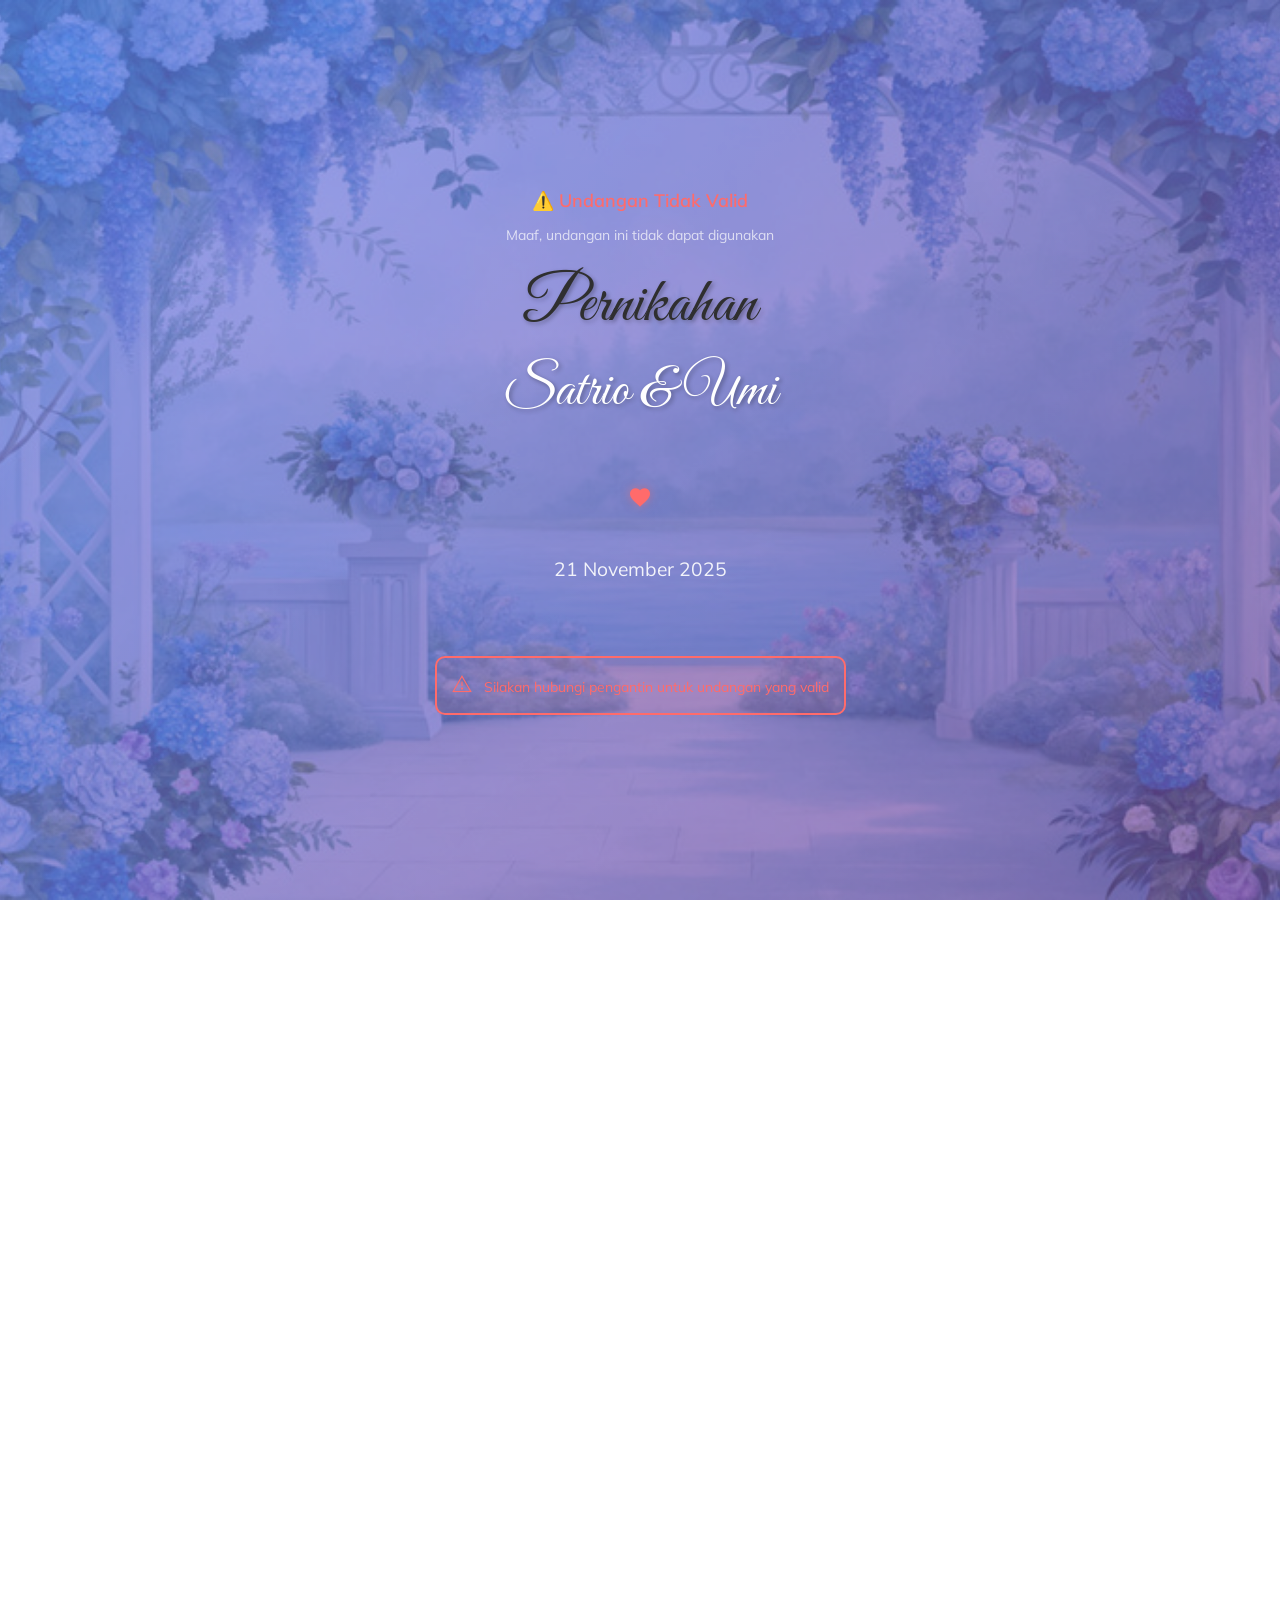
==== index.html @ 61da0be2 "jg" ====
<!DOCTYPE html>
<html lang="id">
<head>
    <meta charset="utf-8">
    <meta http-equiv="X-UA-Compatible" content="IE=edge">
    <meta name="viewport" content="width=device-width, initial-scale=1">
    <meta name="author" content="Satrio & Umi">

    <!-- SEO Meta Tags -->
    <meta name="description" content="Undangan pernikahan Satrio & Umi - 22 November 2025. Bergabunglah dalam momen bahagia kami saat kami mengucap janji suci untuk bersama selamanya.">
    <meta name="keywords" content="undangan pernikahan, wedding invitation, Satrio Umi, pernikahan, wedding, undangan online, save the date, akad nikah, resepsi pernikahan">
    <meta name="robots" content="index, follow, max-snippet:-1, max-image-preview:large, max-video-preview:-1">
    <link rel="canonical" href="https://satrio-umi-wedding.com/">

    <!-- Open Graph Meta Tags -->
    <meta property="og:locale" content="id_ID">
    <meta property="og:type" content="website">
    <meta property="og:title" content="Undangan Pernikahan Satrio & Umi | 22 November 2025">
    <meta property="og:description" content="Undangan pernikahan Satrio & Umi - Bergabunglah dalam momen bahagia kami saat kami mengucap janji suci untuk bersama selamanya.">
    <meta property="og:url" content="https://satrio-umi-wedding.com/">
    <meta property="og:site_name" content="Satrio & Umi Wedding">
    <meta property="og:image" content="https://satrio-umi-wedding.com/assets/images/main-bg.jpg">
    <meta property="og:image:width" content="1200">
    <meta property="og:image:height" content="630">
    <meta property="og:image:alt" content="Undangan Pernikahan Satrio dan Umi">

    <!-- Twitter Card Meta Tags -->
    <meta name="twitter:card" content="summary_large_image">
    <meta name="twitter:title" content="Undangan Pernikahan Satrio & Umi | 22 November 2025">
    <meta name="twitter:description" content="Undangan pernikahan Satrio & Umi - Bergabunglah dalam momen bahagia kami saat kami mengucap janji suci untuk bersama selamanya.">
    <meta name="twitter:image" content="https://satrio-umi-wedding.com/assets/images/main-bg.jpg">

    <!-- Additional SEO Meta Tags -->
    <meta name="theme-color" content="#d4a574">
    <meta name="msapplication-TileColor" content="#d4a574">
    <meta name="application-name" content="Undangan Pernikahan Satrio & Umi">
    <meta name="apple-mobile-web-app-title" content="Satrio & Umi">
    <meta name="apple-mobile-web-app-capable" content="yes">
    <meta name="apple-mobile-web-app-status-bar-style" content="default">

    <!-- Favicon and App Icons -->
    <link rel="icon" type="image/x-icon" href="assets/images/favicon.ico">
    <link rel="icon" type="image/png" sizes="32x32" href="assets/images/favicon-32x32.png">
    <link rel="icon" type="image/png" sizes="16x16" href="assets/images/favicon-16x16.png">
    <link rel="apple-touch-icon" sizes="180x180" href="assets/images/apple-touch-icon.png">
    <link rel="manifest" href="site.webmanifest">

    <title>Undangan Pernikahan Satrio & Umi | 22 November 2025</title>
    
    <link href="assets/css/themify-icons.css" rel="stylesheet">
    <link href="assets/css/flaticon.css" rel="stylesheet">
    <link href="assets/css/bootstrap.min.css" rel="stylesheet">
    <link href="assets/css/animate.css" rel="stylesheet">
    <link href="assets/css/owl.carousel.css" rel="stylesheet">
    <link href="assets/css/owl.theme.css" rel="stylesheet">
    <link href="assets/css/slick.css" rel="stylesheet">
    <link href="assets/css/slick-theme.css" rel="stylesheet">
    <link href="assets/css/swiper.min.css" rel="stylesheet">
    <link href="assets/css/owl.transitions.css" rel="stylesheet">
    <link href="assets/css/jquery.fancybox.css" rel="stylesheet">
    <link href="assets/css/magnific-popup.css" rel="stylesheet">
    <link href="assets/css/style.css" rel="stylesheet">

    <!-- HTML5 shim and Respond.js for IE8 support of HTML5 elements and media queries -->
    <!--[if lt IE 9]>
    <script src="https://oss.maxcdn.com/html5shiv/3.7.3/html5shiv.min.js"></script>
    <script src="https://oss.maxcdn.com/respond/1.4.2/respond.min.js"></script>
    <![endif]-->

    <!-- Structured Data for SEO -->
    <script type="application/ld+json">
    {
        "@context": "https://schema.org",
        "@type": "Wedding",
        "name": "Pernikahan Satrio dan Umi",
        "description": "Undangan pernikahan Satrio Purbo Wicaksono dan Umi Toifah",
        "startDate": "2025-11-22T10:00:00+07:00",
        "endDate": "2025-11-22T13:00:00+07:00",
        "location": {
            "@type": "Place",
            "name": "Rumah Mempelai Perempuan",
            "address": {
                "@type": "PostalAddress",
                "streetAddress": "",
                "addressLocality": "",
                "addressRegion": "",
                "postalCode": "",
                "addressCountry": "ID"
            }
        },
        "organizer": {
            "@type": "Person",
            "name": "Satrio Purbo Wicaksono"
        },
        "attendees": [
            {
                "@type": "Person",
                "name": "Satrio Purbo Wicaksono"
            },
            {
                "@type": "Person",
                "name": "Umi Toifah"
            }
        ],
        "image": "https://satrio-umi-wedding.com/assets/images/main-bg.jpg",
        "url": "https://satrio-umi-wedding.com/",
        "offers": {
            "@type": "Offer",
            "price": "0",
            "priceCurrency": "IDR",
            "availability": "https://schema.org/InStock"
        }
    }
    </script>

    <!-- Preload critical resources -->
    <link rel="preload" href="assets/css/style.css" as="style">
    <link rel="preload" href="assets/js/script.js" as="script">
    <link rel="preconnect" href="https://fonts.googleapis.com">
    <link rel="preconnect" href="https://fonts.gstatic.com" crossorigin>

</head>

<body id="home">

    <!-- Wedding Cover Overlay -->
    <div id="wedding-cover" class="wedding-cover">
        <div class="cover-content">
            <div class="cover-animation">
                <p class="cover-greeting" style="color: #ffffff; font-size: 18px; margin-bottom: 20px;">
                    Kepada Yth. Bapak/Ibu/Saudara/i<br>{nama}
                </p>
                <h1 class="cover-title">Pernikahan</h1>
                <h2 class="cover-couple-names">Satrio &amp; Umi</h2>
                <div class="cover-heart">
                    <i class="fi flaticon-favorite-heart-button"></i>
                </div>
                <p class="cover-date" style="color: #ffffff;">21 November 2025</p>
                <p class="cover-subtitle" style="color: #ffffff;">You're Invited</p>
            </div>
            <div class="cover-open-btn" style="display: flex;justify-content: center;">
                <button id="openInvitation" class="theme-btn pulse-animation">
                    <i class="fi flaticon-envelope"></i>
                    Buka Undangan
                </button>
            </div>
        </div>
    </div>

    <!-- Audio Element -->
    <audio id="weddingMusic" loop>
        <source src="assets/music/wedding.mp3" type="audio/mpeg">
        <source src="assets/music/wedding.ogg" type="audio/ogg">
        Browser Anda tidak mendukung audio element.
    </audio>

    <!-- start page-wrapper -->
    <div class="page-wrapper">

        <!-- start preloader -->
        <div class="preloader">
            <div class="middle">
                <i class="fi flaticon-favorite-heart-button"></i>
                <i class="fi flaticon-favorite-heart-button"></i>
                <i class="fi flaticon-favorite-heart-button"></i>
                <i class="fi flaticon-favorite-heart-button"></i>
            </div>
        </div>
        <!-- end preloader --> 


        <!-- start of hero -->
        <section class="hero-slider hero-static">
            <div class="wedding-announcement">
                <div class="couple-text">
                    <h3 id="curve-text" style="color: #555;">The Wedding Of</h3>
                    <h2 class="wow slideInUp couple-name" data-wow-duration="1s">Satrio &amp; Umi</h2>

                    <!-- date -->
                    <div class="wedding-date">
                        <span class="date">Saturday, 21</span>
                        <span class="month-year">November 2025</span>
                    </div>
                </div>
            </div>

            <!-- Hero Mouse Icon -->
            <div class="hero-mouse-icon">
                <div class="mouse-container">
                    <img src="assets/images/mouse.png" alt="Scroll Down" class="mouse-icon">
                    <div class="mouse-text" style="color: #555">Scroll Down</div>
                </div>
            </div>

            <div class="slide-inner slide-bg-image" data-background="assets/images/main-bg.jpg">
            </div> <!-- end slide-inner -->
        </section>
        <!-- end of hero slider -->


        <!-- Start header -->
        <header id="header" class="site-header header-style-1">
            <nav class="navigation navbar navbar-default">
                <div class="container">
                    <div class="navbar-header">
                        <button type="button" class="open-btn">
                            <span class="sr-only">Toggle navigation</span>
                            <span class="icon-bar"></span>
                            <span class="icon-bar"></span>
                            <span class="icon-bar"></span>
                        </button>
                        <a class="navbar-brand" href="index.html">Satrio <i class="fi flaticon-spring"></i> Umi</a>
                    </div>
                    <div id="navbar" class="navbar-collapse collapse navbar-right navigation-holder">
                        <button class="close-navbar"><i class="ti-close"></i></button>
                        <ul class="nav navbar-nav">
                            <li><a href="#home">Home</a></li>
                            <li><a href="#couple">Couple</a></li>
                            <li><a href="#story">Story</a></li>
                            <li><a href="#events">Events</a></li>
                            <li><a href="#rsvp">RSVP</a></li>
                        </ul>
                    </div><!-- end of nav-collapse -->
                </div><!-- end of container -->
            </nav>
        </header>
        <!-- end of header -->


        <!-- start wedding-date -->
        <section class="wedding-date section-padding">
            <div class="container">
                <div class="row">
                    <div class="col col-xs-12">
                        <div class="section-title">
                            <h2>Save the date</h2>
                        </div>
                    </div>
                </div>
                <div class="row">
                    <div class="col col-xs-12">
                        <h3>21 Nov 2025</h3>
                        <div class="clock-grids">
                            <div id="clock"></div>
                        </div>
                    </div>
                </div>
            </div> <!-- end container -->
        </section>
        <!-- end wedding-date -->


        <!-- start endless-love-section -->
        <section class="endless-love-section section-padding">
            <div class="container">
                <div class="row">
                    <div class="col col-xs-12">
                        <div class="section-title">
                            <h2>Endless Love</h2>
                        </div>
                    </div>
                </div>
                <div class="row">
                    <div class="col col-lg-8 col-lg-offset-2">
                        <div class="verse-content text-center">
                            <p class="verse-text" style="font-style: italic; line-height: 1.8; color: #555;">
                                "Dan diantara tanda-tanda (kebesaran)-Nya ialah bahwa Dia menciptakan pasangan-pasangan untukmu dari (jenis) dirimu sendiri agar kamu merasa tenteram kepadanya. Dia menjadikan di antaramu rasa kasih dan sayang. Sesungguhnya pada yang demikian itu benar-benar terdapat tanda-tanda (Kebesaran Allah) bagi kaum yang berfikir."
                            </p>
                            <p class="verse-reference" style="margin-top: 20px; font-weight: bold; color: #d4a574;">
                                (QS Ar-Rum : 21)
                            </p>
                        </div>
                    </div>
                </div>
            </div>
        </section>
        <!-- end endless-love-section -->


        <!-- start couple-section -->
        <section class="couple-section section-padding" id="couple">
            <div class="container">
                <div class="row">
                <div class="col col-xs-12">
                    <div class="couple-area clearfix">

                    <div class="text-grid bride">
                        <h3>The Bride</h3>
                        <p>
                        <strong>Umi Toifah, S.Tr.Keb., M.Tr.Keb</strong><br><br>
                        Putri dari<br>
                        Bapak Chamadi (Alm) & Ibu Ngadinah
                        </p>
                    </div>

                    <div class="middle-couple-pic">
                        <img src="https://a.storyblok.com/f/112937/568x464/88ccff84c5/10_most_romantic_cities_hero-1.jpg" alt="Satrio & Umi">
                    </div>

                    <div class="text-grid groom">
                        <h3>The Groom</h3>
                        <p>
                        <strong>Satrio Purbo Wicaksono, S.Kom</strong><br><br>
                        Putra dari<br>
                        Bapak Kartono & Ibu Rumidah
                        </p>
                    </div>

                    </div>
                </div>
                </div>
            </div>
            </section>

        <!-- end couple-section -->


        <!-- start love-sotry-section -->
        <section class="love-sotry-section section-padding" id="story">
            <div class="container">
                <div class="row">
                <div class="col col-xs-12">
                    <div class="section-title">
                    <h2>Our Love Story</h2>
                    </div>
                </div>
                </div>

                <div class="row">
                <div class="col col-xs-12">
                    <div class="story-grids">

                    <div class="grid">
                        <h3>First Time We Meet</h3>
                        <p>
                        Semua berawal dari sebuah pertemuan sederhana yang tak pernah direncanakan.  
                        Satrio dan Umi pertama kali berkenalan melalui seorang teman yang sama.  
                        Awalnya hanya sebatas saling sapa, namun entah mengapa ada rasa nyaman yang tumbuh perlahan.  
                        Dari percakapan singkat, keduanya mulai saling mengenal lebih dalam.
                        </p>
                    </div>

                    <div class="grid">
                        <h3>First Date</h3>
                        <p>
                        Hari itu menjadi momen yang tak terlupakan.  
                        Dengan perasaan gugup bercampur bahagia, mereka menghabiskan waktu sederhana bersama —  
                        hanya berbagi cerita, tawa, dan pandangan yang sulit dijelaskan.  
                        Dari situ, mereka tahu bahwa pertemuan ini bukan kebetulan, tapi bagian dari takdir yang indah.
                        </p>
                    </div>

                    <div class="grid">
                        <h3>Proposal</h3>
                        <p>
                        Setelah melalui banyak perjalanan dan doa, Satrio akhirnya memberanikan diri untuk melangkah lebih serius.  
                        Di hadapan keluarga, dengan hati yang tulus, ia menyampaikan niat baiknya untuk meminang Umi.  
                        Momen itu sederhana, namun penuh makna — karena keduanya yakin, inilah langkah awal menuju kehidupan yang baru.
                        </p>
                    </div>

                    <div class="grid">
                        <h3>Engagement</h3>
                        <p>
                        Keluarga besar dari kedua pihak pun dipertemukan dalam suasana hangat dan penuh kebahagiaan.  
                        Dengan restu dari orang tua, Satrio dan Umi resmi bertunangan.  
                        Sejak saat itu, mereka berjalan bersama, saling menguatkan, dan menyiapkan hari yang paling mereka nantikan:  
                        hari di mana janji suci diucapkan, dan cinta disempurnakan.
                        </p>
                    </div>

                    <img src="assets/images/ring.png" alt="Engagement Ring">
                    </div>
                </div>
                </div>
            </div> <!-- end container -->
        </section>

        <!-- end love-sotry-section -->


        <!-- start wedding-location-section -->
        <section class="wedding-location-section section-padding" id="events">
            <div class="container">
                <div class="row text-center">
                    <div class="col col-xs-12">
                        <div class="section-title">
                            <h2>Akad & Resepsi</h2>
                        </div>
                    </div>
                </div>

                <!-- Introduction -->
                <div class="row">
                    <div class="col col-lg-8 col-lg-offset-2 text-center">
                        <p class="event-intro" style="font-size: 16px; line-height: 1.6; color: #555; margin-bottom: 40px; font-style: italic;">
                            Dengan mengucap puji dan syukur kepada Allah SWT, kami bermaksud mengundang Bapak/Ibu/Saudara/i untuk dapat menghadiri acara pernikahan kami yang akan dilaksanakan pada:
                        </p>
                    </div>
                </div>

                <!-- Events Cards -->
                <div class="row" style="margin-bottom: 40px;">
                    <!-- AKAD Event -->
                    <div class="col col-md-6" style="margin-bottom: 30px;">
                        <div class="event-card-wedding" style="background: white; border-radius: 15px; box-shadow: 0 15px 35px rgba(0,0,0,0.08); overflow: hidden; transition: transform 0.3s ease, box-shadow 0.3s ease; height: 100%;">
                            <div class="event-header-wedding" style="background: linear-gradient(135deg, #d4a574 0%, #c4956a 100%); padding: 30px; text-align: center; position: relative;">
                                <div class="event-icon" style="font-size: 36px; color: white; margin-bottom: 15px;">
                                    <i class="fi flaticon-heart"></i>
                                </div>
                                <h3 style="color: white; font-size: 24px; font-weight: 600; margin: 0; text-transform: uppercase; letter-spacing: 2px;">AKAD</h3>
                                <div style="color: rgba(255,255,255,0.9); font-size: 16px; margin-top: 10px;">SABTU</div>
                            </div>
                            <div class="event-body-wedding" style="padding: 30px; text-align: center;">
                                <div class="event-date" style="font-size: 20px; font-weight: 600; color: #d4a574; margin-bottom: 20px;">
                                    21 November 2025
                                </div>
                                <div class="event-details-wedding">
                                    <div style="display: flex; align-items: center; justify-content: center; gap: 10px; margin-bottom: 15px; color: #555;">
                                        <i class="ti-time" style="color: #d4a574; font-size: 16px;"></i>
                                        <span style="font-size: 14px;">09.00 WIB - Selesai</span>
                                    </div>
                                    <div style="display: flex; align-items: flex-start; justify-content: center; gap: 10px; margin-bottom: 25px; color: #555; line-height: 1.5;">
                                        <i class="ti-location-pin" style="color: #d4a574; font-size: 16px; margin-top: 2px;"></i>
                                        <span style="font-size: 14px; text-align: center;">Jalan Slamet Riyadi No. 248 RT 12 RW 06, Kelurahan Pucung Kidul, Kecamatan Kroya, Kabupaten Cilacap</span>
                                    </div>
                                </div>
                                <a class="see-location-btn popup-gmaps" href="https://maps.app.goo.gl/H5sHt1RgWDG9mfBr7" style="display: inline-flex; align-items: center; gap: 8px; background: #d4a574; color: #fff; padding: 12px 25px; border-radius: 25px; text-decoration: none; font-size: 14px; font-weight: 500; transition: all 0.3s ease; text-transform: uppercase; letter-spacing: 1px;">
                                    Lihat Lokasi <i class="fa fa-angle-right"></i>
                                </a>
                            </div>
                        </div>
                    </div>

                    <!-- RESEPSI Event -->
                    <div class="col col-md-6" style="margin-bottom: 30px;">
                        <div class="event-card-wedding" style="background: white; border-radius: 15px; box-shadow: 0 15px 35px rgba(0,0,0,0.08); overflow: hidden; transition: transform 0.3s ease, box-shadow 0.3s ease; height: 100%;">
                            <div class="event-header-wedding" style="background: linear-gradient(135deg, #d4a574 0%, #c4956a 100%); padding: 30px; text-align: center; position: relative;">
                                <div class="event-icon" style="font-size: 36px; color: white; margin-bottom: 15px;">
                                    <i class="fi flaticon-heart"></i>
                                </div>
                                <h3 style="color: white; font-size: 24px; font-weight: 600; margin: 0; text-transform: uppercase; letter-spacing: 2px;">RESEPSI</h3>
                                <div style="color: rgba(255,255,255,0.9); font-size: 16px; margin-top: 10px;">SABTU</div>
                            </div>
                            <div class="event-body-wedding" style="padding: 30px; text-align: center;">
                                <div class="event-date" style="font-size: 20px; font-weight: 600; color: #d4a574; margin-bottom: 20px;">
                                    21 November 2025
                                </div>
                                <div class="event-details-wedding">
                                    <div style="display: flex; align-items: center; justify-content: center; gap: 10px; margin-bottom: 15px; color: #555;">
                                        <i class="ti-time" style="color: #d4a574; font-size: 16px;"></i>
                                        <span style="font-size: 14px;">10.00 WIB - Selesai</span>
                                    </div>
                                    <div style="display: flex; align-items: flex-start; justify-content: center; gap: 10px; margin-bottom: 25px; color: #555; line-height: 1.5;">
                                        <i class="ti-location-pin" style="color: #d4a574; font-size: 16px; margin-top: 2px;"></i>
                                        <span style="font-size: 14px; text-align: center;">Jalan Slamet Riyadi No. 248 RT 12 RW 06, Kelurahan Pucung Kidul, Kecamatan Kroya, Kabupaten Cilacap</span>
                                    </div>
                                </div>
                                <a class="see-location-btn popup-gmaps" href="https://maps.app.goo.gl/H5sHt1RgWDG9mfBr7" style="display: inline-flex; align-items: center; gap: 8px; background: #d4a574; color: #fff; padding: 12px 25px; border-radius: 25px; text-decoration: none; font-size: 14px; font-weight: 500; transition: all 0.3s ease; text-transform: uppercase; letter-spacing: 1px;">
                                    Lihat Lokasi <i class="fa fa-angle-right"></i>
                                </a>
                            </div>
                        </div>
                    </div>
                </div>

                <!-- Closing Message -->
                <div class="row">
                    <div class="col col-lg-8 col-lg-offset-2 text-center">
                        <p style="font-size: 16px; line-height: 1.6; color: #555; font-style: italic; margin-top: 20px;">
                            Merupakan sebuah kehormatan dan kebahagiaan bagi kami apabila Bapak/Ibu/Saudara/i berkenan hadir untuk memberikan doa restu kepada kedua mempelai.
                        </p>
                    </div>
                </div>
            </div>
        </section>
        <!-- end wedding-location-section -->


        <!-- start wishes-section -->
        <section class="wishes-section">
            <div class="container">
                <div class="row">
                <div class="col col-lg-8 col-lg-offset-2">
                    <div class="text">
                    <p>
                        “Selamat menempuh hidup baru, Satrio dan Umi.  
                        Semoga setiap langkah kalian dipenuhi kebahagiaan, cinta, dan kesabaran.  
                        Pernikahan bukan tentang mencari pasangan yang sempurna,  
                        tapi tentang saling melengkapi dan tumbuh bersama dalam setiap keadaan.  
                        Semoga rumah tangga kalian selalu hangat, penuh cinta, dan diberkahi oleh Allah SWT.”
                    </p>
                    <h5>— Sahabat Tersayang</h5>
                    <span>- Dari Hati yang Turut Berbahagia</span>
                    </div>
                </div>
                </div>
            </div>
        </section>

        <!-- end wishes-section -->

        <!-- start rsvp-section -->
        <section class="rsvp-section section-padding" id="rsvp">
            <div class="container">
                <div class="row">
                    <div class="col col-xs-12">
                        <div class="rspv-form">
                            <h3>Apakah anda akan datang?</h3>
                            <p>Silakan beri tanggapan sebelum 21 Nov 2025</p>
                            <div class="left-flower"></div>
                            <div class="right-flower"></div>
                            <form id="rsvp-form" class="clearfix form validate-rsvp-form row" method="post">
                                <div>
                                    <input type="text" name="name" class="form-control" placeholder="Nama*">
                                </div>
                                <!-- <div>
                                    <input type="email" name="email" class="form-control" placeholder="Email*">
                                </div>
                                <div>
                                    <select class="form-control" name="guest" >
                                        <option disabled selected>Jumlah Pengunjung*</option>
                                        <option>1</option>
                                        <option>2</option>
                                        <option>3</option>
                                        <option>4</option>
                                    </select>
                                </div> -->
                                <div>
                                    <select class="form-control" name="events" >
                                        <option disabled selected>Kehadiran*</option>
                                        <option>Belum Tahu</option>
                                        <option>Akan Datang</option>
                                        <option>Tidak Dapat Datang</option>
                                    </select>
                                </div>
                                <div>
                                    <textarea class="form-control" name="notes" placeholder="Pesan Anda*"></textarea>
                                </div>
                                <div class="submit-btn">
                                    <button type="submit" class="theme-btn">RSVP Sekarang</button>
                                    <div id="loader">
                                        <i class="ti-reload"></i>
                                    </div>
                                </div>
                                <div class="success-error-message">
                                    <div id="success">Terima kasih</div>
                                    <div id="error"> Terjadi kesalahan saat mengirim email. Silakan coba lagi nanti. </div>
                                </div>
                            </form>
                        </div>
                    </div>
                </div>
            </div> <!-- end container -->
        </section>
        <!-- end rsvp-section -->

        <!-- start gift-registry-section -->
        <section class="gift-registry-section section-padding p-t-0">
            <div class="container">
                <div class="row">
                <div class="col col-lg-6 col-lg-offset-3">
                    <div class="section-title-s2">
                    <h2>Wedding Gift</h2>
                    <p>
                        Doa Restu Anda merupakan karunia yang sangat berarti bagi kami. Namun jika memberi adalah ungkapan tanda kasih. Anda dapat memberi kado secara cashless.
                    </p>
                    </div>
                </div>
                </div>

                <div class="row" style="margin-top: 40px;">
                <div class="col col-xs-12" style="text-align: center;">
                    <button type="button" class="btn btn-lg" data-toggle="modal" data-target="#giftModal" style="background: linear-gradient(135deg, #d4a574 0%, #c4956a 100%); border: none; padding: 15px 35px; font-size: 16px; border-radius: 25px; color: white; box-shadow: 0 4px 15px rgba(212, 165, 116, 0.3); transition: all 0.3s ease;">
                        <i class="fi flaticon-gift"></i>
                        Kirim Hadiah
                    </button>
                </div>
                </div>

                <div class="row">
                <div class="col col-xs-12" style="text-align: center; margin-top: 40px;">
                    <p style="font-style: italic; color: #777;">
                    "Doa dan restu Anda merupakan hadiah terindah bagi kami."
                    </p>
                </div>
                </div>
            </div>
        </section>
        <!-- end gift-registry-section -->

        <!-- start comments-section -->
        <section class="comments-section section-padding" id="comments-section">
            <div class="container">
                <div class="row text-center">
                    <div class="col col-xs-12">
                        <div class="section-title">
                            <h2>Ucapan Selamat</h2>
                            <p style="color: #666; margin-top: 10px;">
                                Berikan ucapan selamat dan doa restu untuk kedua mempelai
                            </p>
                        </div>
                    </div>
                </div>

                <div class="row">
                    <div class="col col-lg-8 col-lg-offset-2">
                        <div class="comments-container">
                            <div class="comments-header" style="text-align: center; margin-bottom: 30px;">
                                <span style="background: linear-gradient(135deg, #d4a574 0%, #c4956a 100%); color: white; padding: 8px 20px; border-radius: 20px; font-size: 14px;">
                                    <i class="ti-comments"></i> <span id="comments-count">0</span> Ucapan Selamat
                                </span>
                            </div>

                            <div id="comments-list" class="comments-list">
                                <!-- Comments will be loaded here via JavaScript -->
                            </div>

                            <div id="pagination-controls" class="pagination-controls" style="margin-top: 30px;">
                                <!-- Pagination controls will be loaded here via JavaScript -->
                            </div>
                        </div>
                    </div>
                </div>
            </div>
        </section>
        <!-- end comments-section -->

        <!-- Gift Modal -->
        <div class="modal fade" id="giftModal" tabindex="-1" role="dialog" aria-labelledby="giftModalLabel">
            <div class="modal-dialog" role="document">
                <div class="modal-content">
                    <div class="modal-header" style="background: linear-gradient(135deg, #d4a574 0%, #c4956a 100%); border: none; border-radius: 6px 6px 0 0;">
                        <button type="button" class="close" data-dismiss="modal" aria-label="Close" style="color: white; opacity: 1; text-shadow: none;">
                            <span aria-hidden="true">&times;</span>
                        </button>
                        <h4 class="modal-title" id="giftModalLabel" style="color: white; font-weight: 600;">Wedding Gift</h4>
                    </div>
                    <div class="modal-body">
                        <div class="gift-options">

                            <div class="gift-option" style="text-align: center; padding: 20px; border-radius: 10px; background-color: #fafafa; margin-bottom: 20px; transition: transform 0.3s ease, box-shadow 0.3s ease;">
                                <h4 style="color: #d4a574; font-size: 20px; margin-bottom: 15px; font-weight: 600;">🏦 Rekening Bank</h4>
                                <div class="bank-info" style="background: #fff; padding: 20px; border-radius: 10px; text-align: left; border: 1px solid #eee;">
                                    <p style="margin: 8px 0; font-size: 14px; color: #555;"><strong style="color: #333; display: inline-block; min-width: 120px;">Bank:</strong> BCA</p>
                                    <p style="margin: 8px 0; font-size: 14px; color: #555;"><strong style="color: #333; display: inline-block; min-width: 120px;">Nomor Rekening:</strong> 8030672101</p>
                                    <p style="margin: 8px 0; font-size: 14px; color: #555;"><strong style="color: #333; display: inline-block; min-width: 120px;">Atas Nama:</strong> Umi Toifah</p>
                                </div>
                            </div>

                            <div class="gift-option" style="text-align: center; padding: 20px; border-radius: 10px; background-color: #fafafa; margin-bottom: 0; transition: transform 0.3s ease, box-shadow 0.3s ease;">
                                <h4 style="color: #d4a574; font-size: 20px; margin-bottom: 15px; font-weight: 600;">🎁 Alamat Pengiriman Kado</h4>
                                <div class="address-info" style="background: #fff; padding: 20px; border-radius: 10px; text-align: left; border: 1px solid #eee;">
                                    <p style="margin: 8px 0; font-size: 14px; color: #555;"><strong style="color: #333; display: inline-block; min-width: 120px;">Penerima:</strong> Umi Toifah</p>
                                    <p style="margin: 8px 0; font-size: 14px; color: #555;"><strong style="color: #333; display: inline-block; min-width: 120px;">Alamat:</strong> Jalan Slamet Riyadi No. 248 RT 12 RW 06</p>
                                    <p style="margin: 8px 0; font-size: 14px; color: #555;"><strong style="color: #333; display: inline-block; min-width: 120px;">Kelurahan:</strong> Pucung Kidul, Kec. Kroya</p>
                                    <p style="margin: 8px 0; font-size: 14px; color: #555;"><strong style="color: #333; display: inline-block; min-width: 120px;">Kabupaten:</strong> Cilacap, Jawa Tengah</p>
                                    <p style="margin: 8px 0; font-size: 14px; color: #555;"><strong style="color: #333; display: inline-block; min-width: 120px;">Kode Pos:</strong> 53283</p>
                                </div>
                            </div>

                            <div class="gift-option" style="text-align: center; padding: 20px; border-radius: 10px; background-color: #fafafa; margin-bottom: 20px; transition: transform 0.3s ease, box-shadow 0.3s ease;">
                                <h4 style="color: #d4a574; font-size: 20px; margin-bottom: 15px; font-weight: 600;">💳 QRIS</h4>
                                <img src="assets/images/qris.jpeg" alt="QRIS" style="max-width: 250px; border-radius: 10px; margin: 15px 0;">
                                <p style="font-size: 14px; color: #555; margin-bottom: 0;">
                                    Scan kode QR di atas untuk memberikan hadiah secara langsung.
                                </p>
                            </div>

                        </div>
                    </div>
                    <div class="modal-footer" style="background-color: #f8f9fa; border-top: 1px solid #eee; text-align: center;">
                        <p style="color: #d4a574; font-style: italic; margin: 0; font-size: 16px;">
                            Terima kasih atas hadiah dan doa restu Anda ❤️
                        </p>
                    </div>
                </div>
            </div>
        </div>
        <!-- end gift modal -->


        <!-- start footer-section -->
        <footer class="footer-section">
            <div class="container">
                <div class="row">
                    <div class="col col-xs-12">
                        <div class="footer-area">
                            <!-- <div class="couple-name">
                                <h2>Satrio <br>& <br>Umi</h2>
                            </div> -->
                            <h3>Forever our love, Thank you</h3>
                            <!-- <div class="music-control">
                                <button id="musicToggle" class="music-btn">
                                    <i class="ti-music"></i>
                                    <span id="musicStatus">Play Music</span>
                                </button>
                            </div> -->
                        </div>
                    </div>
                </div>
            </div> <!-- end container -->
        </footer>
        <!-- end footer-section -->


    </div>
    <!-- end of page-wrapper -->



    <!-- All JavaScript files
    ================================================== -->
    <script src="assets/js/jquery.min.js"></script>
    <script src="assets/js/bootstrap.min.js"></script>

    <!-- Plugins for this template -->
    <script src="assets/js/jquery-plugin-collection.js"></script>
    <script src="assets/js/jquery.arctext.js"></script>

    <!-- Custom script for this template -->
    <script src="assets/js/script.js"></script>

    <!-- User Authentication and Personalization JavaScript -->
    <script src="assets/js/auth.js"></script>
</body>
</html>
---- assets/css/themify-icons.css ----
@font-face {
	font-family: 'themify';
	src:url('../fonts/themify.eot?-fvbane');
	src:url('../fonts/themify.eot?#iefix-fvbane') format('embedded-opentype'),
		url('../fonts/themify.woff?-fvbane') format('woff'),
		url('../fonts/themify.ttf?-fvbane') format('truetype'),
		url('../fonts/themify.svg?-fvbane#themify') format('svg');
	font-weight: normal;
	font-style: normal;
}

[class^="ti-"], [class*=" ti-"] {
	font-family: 'themify';
	speak: none;
	font-style: normal;
	font-weight: normal;
	font-variant: normal;
	text-transform: none;
	line-height: 1;

	/* Better Font Rendering =========== */
	-webkit-font-smoothing: antialiased;
	-moz-osx-font-smoothing: grayscale;
}

.ti-wand:before {
	content: "\e600";
}
.ti-volume:before {
	content: "\e601";
}
.ti-user:before {
	content: "\e602";
}
.ti-unlock:before {
	content: "\e603";
}
.ti-unlink:before {
	content: "\e604";
}
.ti-trash:before {
	content: "\e605";
}
.ti-thought:before {
	content: "\e606";
}
.ti-target:before {
	content: "\e607";
}
.ti-tag:before {
	content: "\e608";
}
.ti-tablet:before {
	content: "\e609";
}
.ti-star:before {
	content: "\e60a";
}
.ti-spray:before {
	content: "\e60b";
}
.ti-signal:before {
	content: "\e60c";
}
.ti-shopping-cart:before {
	content: "\e60d";
}
.ti-shopping-cart-full:before {
	content: "\e60e";
}
.ti-settings:before {
	content: "\e60f";
}
.ti-search:before {
	content: "\e610";
}
.ti-zoom-in:before {
	content: "\e611";
}
.ti-zoom-out:before {
	content: "\e612";
}
.ti-cut:before {
	content: "\e613";
}
.ti-ruler:before {
	content: "\e614";
}
.ti-ruler-pencil:before {
	content: "\e615";
}
.ti-ruler-alt:before {
	content: "\e616";
}
.ti-bookmark:before {
	content: "\e617";
}
.ti-bookmark-alt:before {
	content: "\e618";
}
.ti-reload:before {
	content: "\e619";
}
.ti-plus:before {
	content: "\e61a";
}
.ti-pin:before {
	content: "\e61b";
}
.ti-pencil:before {
	content: "\e61c";
}
.ti-pencil-alt:before {
	content: "\e61d";
}
.ti-paint-roller:before {
	content: "\e61e";
}
.ti-paint-bucket:before {
	content: "\e61f";
}
.ti-na:before {
	content: "\e620";
}
.ti-mobile:before {
	content: "\e621";
}
.ti-minus:before {
	content: "\e622";
}
.ti-medall:before {
	content: "\e623";
}
.ti-medall-alt:before {
	content: "\e624";
}
.ti-marker:before {
	content: "\e625";
}
.ti-marker-alt:before {
	content: "\e626";
}
.ti-arrow-up:before {
	content: "\e627";
}
.ti-arrow-right:before {
	content: "\e628";
}
.ti-arrow-left:before {
	content: "\e629";
}
.ti-arrow-down:before {
	content: "\e62a";
}
.ti-lock:before {
	content: "\e62b";
}
.ti-location-arrow:before {
	content: "\e62c";
}
.ti-link:before {
	content: "\e62d";
}
.ti-layout:before {
	content: "\e62e";
}
.ti-layers:before {
	content: "\e62f";
}
.ti-layers-alt:before {
	content: "\e630";
}
.ti-key:before {
	content: "\e631";
}
.ti-import:before {
	content: "\e632";
}
.ti-image:before {
	content: "\e633";
}
.ti-heart:before {
	content: "\e634";
}
.ti-heart-broken:before {
	content: "\e635";
}
.ti-hand-stop:before {
	content: "\e636";
}
.ti-hand-open:before {
	content: "\e637";
}
.ti-hand-drag:before {
	content: "\e638";
}
.ti-folder:before {
	content: "\e639";
}
.ti-flag:before {
	content: "\e63a";
}
.ti-flag-alt:before {
	content: "\e63b";
}
.ti-flag-alt-2:before {
	content: "\e63c";
}
.ti-eye:before {
	content: "\e63d";
}
.ti-export:before {
	content: "\e63e";
}
.ti-exchange-vertical:before {
	content: "\e63f";
}
.ti-desktop:before {
	content: "\e640";
}
.ti-cup:before {
	content: "\e641";
}
.ti-crown:before {
	content: "\e642";
}
.ti-comments:before {
	content: "\e643";
}
.ti-comment:before {
	content: "\e644";
}
.ti-comment-alt:before {
	content: "\e645";
}
.ti-close:before {
	content: "\e646";
}
.ti-clip:before {
	content: "\e647";
}
.ti-angle-up:before {
	content: "\e648";
}
.ti-angle-right:before {
	content: "\e649";
}
.ti-angle-left:before {
	content: "\e64a";
}
.ti-angle-down:before {
	content: "\e64b";
}
.ti-check:before {
	content: "\e64c";
}
.ti-check-box:before {
	content: "\e64d";
}
.ti-camera:before {
	content: "\e64e";
}
.ti-announcement:before {
	content: "\e64f";
}
.ti-brush:before {
	content: "\e650";
}
.ti-briefcase:before {
	content: "\e651";
}
.ti-bolt:before {
	content: "\e652";
}
.ti-bolt-alt:before {
	content: "\e653";
}
.ti-blackboard:before {
	content: "\e654";
}
.ti-bag:before {
	content: "\e655";
}
.ti-move:before {
	content: "\e656";
}
.ti-arrows-vertical:before {
	content: "\e657";
}
.ti-arrows-horizontal:before {
	content: "\e658";
}
.ti-fullscreen:before {
	content: "\e659";
}
.ti-arrow-top-right:before {
	content: "\e65a";
}
.ti-arrow-top-left:before {
	content: "\e65b";
}
.ti-arrow-circle-up:before {
	content: "\e65c";
}
.ti-arrow-circle-right:before {
	content: "\e65d";
}
.ti-arrow-circle-left:before {
	content: "\e65e";
}
.ti-arrow-circle-down:before {
	content: "\e65f";
}
.ti-angle-double-up:before {
	content: "\e660";
}
.ti-angle-double-right:before {
	content: "\e661";
}
.ti-angle-double-left:before {
	content: "\e662";
}
.ti-angle-double-down:before {
	content: "\e663";
}
.ti-zip:before {
	content: "\e664";
}
.ti-world:before {
	content: "\e665";
}
.ti-wheelchair:before {
	content: "\e666";
}
.ti-view-list:before {
	content: "\e667";
}
.ti-view-list-alt:before {
	content: "\e668";
}
.ti-view-grid:before {
	content: "\e669";
}
.ti-uppercase:before {
	content: "\e66a";
}
.ti-upload:before {
	content: "\e66b";
}
.ti-underline:before {
	content: "\e66c";
}
.ti-truck:before {
	content: "\e66d";
}
.ti-timer:before {
	content: "\e66e";
}
.ti-ticket:before {
	content: "\e66f";
}
.ti-thumb-up:before {
	content: "\e670";
}
.ti-thumb-down:before {
	content: "\e671";
}
.ti-text:before {
	content: "\e672";
}
.ti-stats-up:before {
	content: "\e673";
}
.ti-stats-down:before {
	content: "\e674";
}
.ti-split-v:before {
	content: "\e675";
}
.ti-split-h:before {
	content: "\e676";
}
.ti-smallcap:before {
	content: "\e677";
}
.ti-shine:before {
	content: "\e678";
}
.ti-shift-right:before {
	content: "\e679";
}
.ti-shift-left:before {
	content: "\e67a";
}
.ti-shield:before {
	content: "\e67b";
}
.ti-notepad:before {
	content: "\e67c";
}
.ti-server:before {
	content: "\e67d";
}
.ti-quote-right:before {
	content: "\e67e";
}
.ti-quote-left:before {
	content: "\e67f";
}
.ti-pulse:before {
	content: "\e680";
}
.ti-printer:before {
	content: "\e681";
}
.ti-power-off:before {
	content: "\e682";
}
.ti-plug:before {
	content: "\e683";
}
.ti-pie-chart:before {
	content: "\e684";
}
.ti-paragraph:before {
	content: "\e685";
}
.ti-panel:before {
	content: "\e686";
}
.ti-package:before {
	content: "\e687";
}
.ti-music:before {
	content: "\e688";
}
.ti-music-alt:before {
	content: "\e689";
}
.ti-mouse:before {
	content: "\e68a";
}
.ti-mouse-alt:before {
	content: "\e68b";
}
.ti-money:before {
	content: "\e68c";
}
.ti-microphone:before {
	content: "\e68d";
}
.ti-menu:before {
	content: "\e68e";
}
.ti-menu-alt:before {
	content: "\e68f";
}
.ti-map:before {
	content: "\e690";
}
.ti-map-alt:before {
	content: "\e691";
}
.ti-loop:before {
	content: "\e692";
}
.ti-location-pin:before {
	content: "\e693";
}
.ti-list:before {
	content: "\e694";
}
.ti-light-bulb:before {
	content: "\e695";
}
.ti-Italic:before {
	content: "\e696";
}
.ti-info:before {
	content: "\e697";
}
.ti-infinite:before {
	content: "\e698";
}
.ti-id-badge:before {
	content: "\e699";
}
.ti-hummer:before {
	content: "\e69a";
}
.ti-home:before {
	content: "\e69b";
}
.ti-help:before {
	content: "\e69c";
}
.ti-headphone:before {
	content: "\e69d";
}
.ti-harddrives:before {
	content: "\e69e";
}
.ti-harddrive:before {
	content: "\e69f";
}
.ti-gift:before {
	content: "\e6a0";
}
.ti-game:before {
	content: "\e6a1";
}
.ti-filter:before {
	content: "\e6a2";
}
.ti-files:before {
	content: "\e6a3";
}
.ti-file:before {
	content: "\e6a4";
}
.ti-eraser:before {
	content: "\e6a5";
}
.ti-envelope:before {
	content: "\e6a6";
}
.ti-download:before {
	content: "\e6a7";
}
.ti-direction:before {
	content: "\e6a8";
}
.ti-direction-alt:before {
	content: "\e6a9";
}
.ti-dashboard:before {
	content: "\e6aa";
}
.ti-control-stop:before {
	content: "\e6ab";
}
.ti-control-shuffle:before {
	content: "\e6ac";
}
.ti-control-play:before {
	content: "\e6ad";
}
.ti-control-pause:before {
	content: "\e6ae";
}
.ti-control-forward:before {
	content: "\e6af";
}
.ti-control-backward:before {
	content: "\e6b0";
}
.ti-cloud:before {
	content: "\e6b1";
}
.ti-cloud-up:before {
	content: "\e6b2";
}
.ti-cloud-down:before {
	content: "\e6b3";
}
.ti-clipboard:before {
	content: "\e6b4";
}
.ti-car:before {
	content: "\e6b5";
}
.ti-calendar:before {
	content: "\e6b6";
}
.ti-book:before {
	content: "\e6b7";
}
.ti-bell:before {
	content: "\e6b8";
}
.ti-basketball:before {
	content: "\e6b9";
}
.ti-bar-chart:before {
	content: "\e6ba";
}
.ti-bar-chart-alt:before {
	content: "\e6bb";
}
.ti-back-right:before {
	content: "\e6bc";
}
.ti-back-left:before {
	content: "\e6bd";
}
.ti-arrows-corner:before {
	content: "\e6be";
}
.ti-archive:before {
	content: "\e6bf";
}
.ti-anchor:before {
	content: "\e6c0";
}
.ti-align-right:before {
	content: "\e6c1";
}
.ti-align-left:before {
	content: "\e6c2";
}
.ti-align-justify:before {
	content: "\e6c3";
}
.ti-align-center:before {
	content: "\e6c4";
}
.ti-alert:before {
	content: "\e6c5";
}
.ti-alarm-clock:before {
	content: "\e6c6";
}
.ti-agenda:before {
	content: "\e6c7";
}
.ti-write:before {
	content: "\e6c8";
}
.ti-window:before {
	content: "\e6c9";
}
.ti-widgetized:before {
	content: "\e6ca";
}
.ti-widget:before {
	content: "\e6cb";
}
.ti-widget-alt:before {
	content: "\e6cc";
}
.ti-wallet:before {
	content: "\e6cd";
}
.ti-video-clapper:before {
	content: "\e6ce";
}
.ti-video-camera:before {
	content: "\e6cf";
}
.ti-vector:before {
	content: "\e6d0";
}
.ti-themify-logo:before {
	content: "\e6d1";
}
.ti-themify-favicon:before {
	content: "\e6d2";
}
.ti-themify-favicon-alt:before {
	content: "\e6d3";
}
.ti-support:before {
	content: "\e6d4";
}
.ti-stamp:before {
	content: "\e6d5";
}
.ti-split-v-alt:before {
	content: "\e6d6";
}
.ti-slice:before {
	content: "\e6d7";
}
.ti-shortcode:before {
	content: "\e6d8";
}
.ti-shift-right-alt:before {
	content: "\e6d9";
}
.ti-shift-left-alt:before {
	content: "\e6da";
}
.ti-ruler-alt-2:before {
	content: "\e6db";
}
.ti-receipt:before {
	content: "\e6dc";
}
.ti-pin2:before {
	content: "\e6dd";
}
.ti-pin-alt:before {
	content: "\e6de";
}
.ti-pencil-alt2:before {
	content: "\e6df";
}
.ti-palette:before {
	content: "\e6e0";
}
.ti-more:before {
	content: "\e6e1";
}
.ti-more-alt:before {
	content: "\e6e2";
}
.ti-microphone-alt:before {
	content: "\e6e3";
}
.ti-magnet:before {
	content: "\e6e4";
}
.ti-line-double:before {
	content: "\e6e5";
}
.ti-line-dotted:before {
	content: "\e6e6";
}
.ti-line-dashed:before {
	content: "\e6e7";
}
.ti-layout-width-full:before {
	content: "\e6e8";
}
.ti-layout-width-default:before {
	content: "\e6e9";
}
.ti-layout-width-default-alt:before {
	content: "\e6ea";
}
.ti-layout-tab:before {
	content: "\e6eb";
}
.ti-layout-tab-window:before {
	content: "\e6ec";
}
.ti-layout-tab-v:before {
	content: "\e6ed";
}
.ti-layout-tab-min:before {
	content: "\e6ee";
}
.ti-layout-slider:before {
	content: "\e6ef";
}
.ti-layout-slider-alt:before {
	content: "\e6f0";
}
.ti-layout-sidebar-right:before {
	content: "\e6f1";
}
.ti-layout-sidebar-none:before {
	content: "\e6f2";
}
.ti-layout-sidebar-left:before {
	content: "\e6f3";
}
.ti-layout-placeholder:before {
	content: "\e6f4";
}
.ti-layout-menu:before {
	content: "\e6f5";
}
.ti-layout-menu-v:before {
	content: "\e6f6";
}
.ti-layout-menu-separated:before {
	content: "\e6f7";
}
.ti-layout-menu-full:before {
	content: "\e6f8";
}
.ti-layout-media-right-alt:before {
	content: "\e6f9";
}
.ti-layout-media-right:before {
	content: "\e6fa";
}
.ti-layout-media-overlay:before {
	content: "\e6fb";
}
.ti-layout-media-overlay-alt:before {
	content: "\e6fc";
}
.ti-layout-media-overlay-alt-2:before {
	content: "\e6fd";
}
.ti-layout-media-left-alt:before {
	content: "\e6fe";
}
.ti-layout-media-left:before {
	content: "\e6ff";
}
.ti-layout-media-center-alt:before {
	content: "\e700";
}
.ti-layout-media-center:before {
	content: "\e701";
}
.ti-layout-list-thumb:before {
	content: "\e702";
}
.ti-layout-list-thumb-alt:before {
	content: "\e703";
}
.ti-layout-list-post:before {
	content: "\e704";
}
.ti-layout-list-large-image:before {
	content: "\e705";
}
.ti-layout-line-solid:before {
	content: "\e706";
}
.ti-layout-grid4:before {
	content: "\e707";
}
.ti-layout-grid3:before {
	content: "\e708";
}
.ti-layout-grid2:before {
	content: "\e709";
}
.ti-layout-grid2-thumb:before {
	content: "\e70a";
}
.ti-layout-cta-right:before {
	content: "\e70b";
}
.ti-layout-cta-left:before {
	content: "\e70c";
}
.ti-layout-cta-center:before {
	content: "\e70d";
}
.ti-layout-cta-btn-right:before {
	content: "\e70e";
}
.ti-layout-cta-btn-left:before {
	content: "\e70f";
}
.ti-layout-column4:before {
	content: "\e710";
}
.ti-layout-column3:before {
	content: "\e711";
}
.ti-layout-column2:before {
	content: "\e712";
}
.ti-layout-accordion-separated:before {
	content: "\e713";
}
.ti-layout-accordion-merged:before {
	content: "\e714";
}
.ti-layout-accordion-list:before {
	content: "\e715";
}
.ti-ink-pen:before {
	content: "\e716";
}
.ti-info-alt:before {
	content: "\e717";
}
.ti-help-alt:before {
	content: "\e718";
}
.ti-headphone-alt:before {
	content: "\e719";
}
.ti-hand-point-up:before {
	content: "\e71a";
}
.ti-hand-point-right:before {
	content: "\e71b";
}
.ti-hand-point-left:before {
	content: "\e71c";
}
.ti-hand-point-down:before {
	content: "\e71d";
}
.ti-gallery:before {
	content: "\e71e";
}
.ti-face-smile:before {
	content: "\e71f";
}
.ti-face-sad:before {
	content: "\e720";
}
.ti-credit-card:before {
	content: "\e721";
}
.ti-control-skip-forward:before {
	content: "\e722";
}
.ti-control-skip-backward:before {
	content: "\e723";
}
.ti-control-record:before {
	content: "\e724";
}
.ti-control-eject:before {
	content: "\e725";
}
.ti-comments-smiley:before {
	content: "\e726";
}
.ti-brush-alt:before {
	content: "\e727";
}
.ti-youtube:before {
	content: "\e728";
}
.ti-vimeo:before {
	content: "\e729";
}
.ti-twitter:before {
	content: "\e72a";
}
.ti-time:before {
	content: "\e72b";
}
.ti-tumblr:before {
	content: "\e72c";
}
.ti-skype:before {
	content: "\e72d";
}
.ti-share:before {
	content: "\e72e";
}
.ti-share-alt:before {
	content: "\e72f";
}
.ti-rocket:before {
	content: "\e730";
}
.ti-pinterest:before {
	content: "\e731";
}
.ti-new-window:before {
	content: "\e732";
}
.ti-microsoft:before {
	content: "\e733";
}
.ti-list-ol:before {
	content: "\e734";
}
.ti-linkedin:before {
	content: "\e735";
}
.ti-layout-sidebar-2:before {
	content: "\e736";
}
.ti-layout-grid4-alt:before {
	content: "\e737";
}
.ti-layout-grid3-alt:before {
	content: "\e738";
}
.ti-layout-grid2-alt:before {
	content: "\e739";
}
.ti-layout-column4-alt:before {
	content: "\e73a";
}
.ti-layout-column3-alt:before {
	content: "\e73b";
}
.ti-layout-column2-alt:before {
	content: "\e73c";
}
.ti-instagram:before {
	content: "\e73d";
}
.ti-google:before {
	content: "\e73e";
}
.ti-github:before {
	content: "\e73f";
}
.ti-flickr:before {
	content: "\e740";
}
.ti-facebook:before {
	content: "\e741";
}
.ti-dropbox:before {
	content: "\e742";
}
.ti-dribbble:before {
	content: "\e743";
}
.ti-apple:before {
	content: "\e744";
}
.ti-android:before {
	content: "\e745";
}
.ti-save:before {
	content: "\e746";
}
.ti-save-alt:before {
	content: "\e747";
}
.ti-yahoo:before {
	content: "\e748";
}
.ti-wordpress:before {
	content: "\e749";
}
.ti-vimeo-alt:before {
	content: "\e74a";
}
.ti-twitter-alt:before {
	content: "\e74b";
}
.ti-tumblr-alt:before {
	content: "\e74c";
}
.ti-trello:before {
	content: "\e74d";
}
.ti-stack-overflow:before {
	content: "\e74e";
}
.ti-soundcloud:before {
	content: "\e74f";
}
.ti-sharethis:before {
	content: "\e750";
}
.ti-sharethis-alt:before {
	content: "\e751";
}
.ti-reddit:before {
	content: "\e752";
}
.ti-pinterest-alt:before {
	content: "\e753";
}
.ti-microsoft-alt:before {
	content: "\e754";
}
.ti-linux:before {
	content: "\e755";
}
.ti-jsfiddle:before {
	content: "\e756";
}
.ti-joomla:before {
	content: "\e757";
}
.ti-html5:before {
	content: "\e758";
}
.ti-flickr-alt:before {
	content: "\e759";
}
.ti-email:before {
	content: "\e75a";
}
.ti-drupal:before {
	content: "\e75b";
}
.ti-dropbox-alt:before {
	content: "\e75c";
}
.ti-css3:before {
	content: "\e75d";
}
.ti-rss:before {
	content: "\e75e";
}
.ti-rss-alt:before {
	content: "\e75f";
}
---- assets/css/flaticon.css ----
/*
  	Flaticon icon font: Flaticon
  	Creation date: 29/08/2024 08:00
  	*/

@font-face {
  font-family: "Flaticon";
  src: url("../fonts/Flaticon.eot");
  src: url("../fonts/Flaticon.eot?#iefix") format("embedded-opentype"),
       url("../fonts/Flaticon.woff2") format("woff2"),
       url("../fonts/Flaticon.woff") format("woff"),
       url("../fonts/Flaticon.ttf") format("truetype"),
       url("../fonts/Flaticon.svg#Flaticon") format("svg");
  font-weight: normal;
  font-style: normal;
}

@media screen and (-webkit-min-device-pixel-ratio:0) {
  @font-face {
    font-family: "Flaticon";
    src: url("../fonts/Flaticon.svg#Flaticon") format("svg");
  }
}

[class^="flaticon-"]:before, [class*=" flaticon-"]:before,
[class^="flaticon-"]:after, [class*=" flaticon-"]:after {   
  font-family: Flaticon;
        font-size: 20px;
font-style: normal;
margin-left: 20px;
}

.flaticon-play-button:before { content: "\f100"; }
.flaticon-play-button-1:before { content: "\f101"; }
.flaticon-play-button-2:before { content: "\f102"; }
.flaticon-back:before { content: "\f103"; }
.flaticon-next:before { content: "\f104"; }
.flaticon-right-quote:before { content: "\f105"; }
.flaticon-left-quote:before { content: "\f106"; }
.flaticon-rose:before { content: "\f107"; }
.flaticon-flower:before { content: "\f108"; }
.flaticon-spring:before { content: "\f109"; }
.flaticon-favorite-heart-button:before { content: "\f10a"; }
---- assets/css/style.css ----
/*------------------------------------------------------------------
[Master Stylesheet]
Theme Name:     Pretty - HTML Responsive Wedding Template
Version:        2.0.0
Author:         themexshaper
URL:            http://themeforest.net/user/themexshaper
-------------------------------------------------------------------*/
/*--------------------------------------------------------------
>>> TABLE OF CONTENTS:
----------------------------------------------------------------
#0.1	Theme Reset Style
#0.2	Global Elements
#0.3	header
#0.4	hero-slider
#0.5	footer
#0.6	wedding-date
#0.7	couple-section
#0.8	love-sotry-section
#0.9	wedding-location-section
#1.0	wishes-section
#1.1	groomsmen-bridesmaid
#1.2	gallery-section
#1.3	rsvp-section
#1.4	gift-registry-section 


--------------------------------------------------------------
	blog page
--------------------------------------------------------------
#2.1	blog-pg-section


--------------------------------------------------------------
	#blog single page
--------------------------------------------------------------
#2.1	blog-single-section



----------------------------------------------------------------*/
/*---------------------------
	Fonts
----------------------------*/
@import url("https://fonts.googleapis.com/css?family=Great+Vibes|Muli:400,400i,600,700&display=swap");
/*--------------------------------------------------------------
#0.1    Theme Reset Style
--------------------------------------------------------------*/
html {
  font-size: 16px;
}

body {
  font-family: "Muli", sans-serif;
  background-color: #fff;
  font-size: 16px;
  font-size: 1rem;
  color: #818492;
  -webkit-font-smoothing: antialiased;
  overflow-x: hidden;
  width: 100%;
}

body.cover-active {
  overflow: hidden;
  height: 100vh;
}

@media (max-width: 767px) {
  body {
    font-size: 14px;
  }
}

p {
  color: #818492;
  line-height: 1.8em;
}

h1,
h2,
h3,
h4,
h5,
h6 {
  color: #2f2f2f;
}

ul {
  padding-left: 0;
  margin: 0;
}

a {
  text-decoration: none;
  -webkit-transition: all 0.2s;
  -moz-transition: all 0.2s;
  -o-transition: all 0.2s;
  -ms-transition: all 0.2s;
  transition: all 0.2s;
}

a:hover {
  text-decoration: none;
}

img {
  max-width: 100%;
}

/*--------------------------------------------------------------
#0.2    Global Elements
--------------------------------------------------------------*/
.page-wrapper {
  position: relative;
  overflow: hidden;
}

.wow {
  visibility: hidden;
}

.fi:before {
  margin: 0;
}

.section-padding {
  padding: 120px 0;
}

@media (max-width: 991px) {
  .section-padding {
    padding: 90px 0;
  }
}

@media (max-width: 767px) {
  .section-padding {
    padding: 80px 0;
  }
}

.p-t-0 {
  padding-top: 0;
}

/*** validate rsvp form ***/
.validate-rsvp-form .success-error-message {
  margin: 15px 0 0;
}

.validate-rsvp-form label.error {
  color: red;
  margin: 5px 0 0 0;
}

.validate-rsvp-form #loader {
  display: none;
  margin-top: 10px;
}

.validate-rsvp-form #loader i {
  font-size: 30px;
  font-size: 1.875rem;
  color: #b19a56;
  display: inline-block;
  -webkit-animation: rotating linear 2s infinite;
  animation: rotating linear 2s infinite;
}

.validate-rsvp-form #success,
.validate-rsvp-form #error {
  width: 100%;
  color: #fff;
  padding: 5px 10px;
  font-size: 16px;
  text-align: center;
  display: none;
}

@media (max-width: 767px) {
  .validate-rsvp-form #success,
  .validate-rsvp-form #error {
    font-size: 15px;
  }
}

.validate-rsvp-form #success {
  background-color: green;
  margin-bottom: 5px;
}

.validate-rsvp-form #error {
  background-color: red;
}

@-webkit-keyframes rotating {
  from {
    -webkit-transform: rotate(0deg);
    transform: rotate(0deg);
  }
  to {
    -webkit-transform: rotate(360deg);
    transform: rotate(360deg);
  }
}

@keyframes rotating {
  from {
    -webkit-transform: rotate(0deg);
    transform: rotate(0deg);
  }
  to {
    -webkit-transform: rotate(360deg);
    transform: rotate(360deg);
  }
}

.rotating {
  -webkit-animation: rotating 5s alternate infinite;
  animation: rotating 5s alternate infinite;
}

.video-player {
  width: 100%;
  height: 100%;
  position: absolute;
  left: 0;
  top: 0;
  z-index: 100;
}

.spirit-header {
  position: relative;
  z-index: 100;
}

.ripple {
  width: 100%;
  height: 100%;
  position: absolute;
  left: 0;
  top: 0;
  z-index: 100;
}

/** for popup image ***/
.mfp-wrap {
  background-color: rgba(0, 0, 0, 0.9);
  z-index: 99999;
}

.mfp-with-zoom .mfp-container,
.mfp-with-zoom.mfp-bg {
  opacity: 0;
  -webkit-backface-visibility: hidden;
  -webkit-transition: all 0.3s ease-out;
  -moz-transition: all 0.3s ease-out;
  -o-transition: all 0.3s ease-out;
  transition: all 0.3s ease-out;
}

.mfp-with-zoom.mfp-ready .mfp-container {
  opacity: 1;
}

.mfp-with-zoom.mfp-ready.mfp-bg {
  opacity: 0.8;
}

.mfp-with-zoom.mfp-removing .mfp-container,
.mfp-with-zoom.mfp-removing.mfp-bg {
  opacity: 0;
}

/*** for fancybox video ***/
.fancybox-overlay {
  background: rgba(0, 0, 0, 0.9);
  z-index: 9999 !important;
}

.fancybox-wrap {
  z-index: 99999 !important;
}

.section-title, .section-title-s2 {
  text-align: center;
  margin-bottom: 45px;
}

@media (max-width: 767px) {
  .section-title, .section-title-s2 {
    margin-bottom: 40px;
  }
}

.section-title h2, .section-title-s2 h2 {
  font-family: "Great Vibes", cursive;
  font-size: 48px;
  font-size: 3rem;
  color: #2f2f2f;
  margin: 0;
  padding-top: 1.1em;
  text-transform: capitalize;
  position: relative;
}

@media (max-width: 991px) {
  .section-title h2, .section-title-s2 h2 {
    font-size: 40px;
    font-size: 2.5rem;
  }
}

@media (max-width: 767px) {
  .section-title h2, .section-title-s2 h2 {
    font-size: 36px;
    font-size: 2.25rem;
  }
}

.section-title h2:before, .section-title-s2 h2:before {
  content: "";
  background: url("../images/sec-title-flower.png") center center/cover no-repeat local;
  position: absolute;
  left: calc(50% - 47px);
  top: 0;
  width: 93px;
  height: 42px;
}

.section-title-s2 h2 {
  margin-bottom: 0.4em;
}

.section-title-s2 p {
  margin-bottom: 0;
}

.see-location-btn {
  font-size: 14px;
  font-size: 0.875rem;
  font-weight: bold;
  padding: 12px 25px;
  border: 2px solid #b19a56;
  color: #818492;
  border-radius: 60px;
  text-transform: uppercase;
}

@media (max-width: 991px) {
  .see-location-btn {
    padding: 8px 15px;
    font-size: 12px;
    text-transform: capitalize;
  }
}

.see-location-btn:hover {
  background-color: #b19a56;
  color: #fff;
}

.theme-btn {
  background-color: #b19a56;
  color: #fff;
  font-weight: bold;
  padding: 12px 30px;
  border: 0;
  outline: 0;
  display: inline-block;
  border-radius: 50px;
  -webkit-transition: all 0.3s;
  -moz-transition: all 0.3s;
  -o-transition: all 0.3s;
  -ms-transition: all 0.3s;
  transition: all 0.3s;
  text-transform: uppercase;
}

.theme-btn:hover {
  background-color: #917d43;
}

@media (max-width: 767px) {
  .theme-btn {
    font-size: 14px;
  }
}

.form input,
.form textarea,
.form select {
  border-color: #bfbfbf;
  border-radius: 0;
  outline: 0;
  -webkit-box-shadow: none;
  box-shadow: none;
  color: #595959;
}

.form input:focus,
.form textarea:focus,
.form select:focus {
  border-color: #b19a56;
  -webkit-box-shadow: 0 0 5px 0 #c1af79;
  -moz-box-shadow: 0 0 5px 0 #c1af79;
  -o-box-shadow: 0 0 5px 0 #c1af79;
  -ms-box-shadow: 0 0 5px 0 #c1af79;
  box-shadow: 0 0 5px 0 #c1af79;
}

.form ::-webkit-input-placeholder {
  font-style: 14px;
  font-style: italic;
  color: #595959;
}

.form :-moz-placeholder {
  font-style: 14px;
  font-style: italic;
  color: #595959;
}

.form ::-moz-placeholder {
  font-style: 14px;
  font-style: italic;
  color: #595959;
}

.form :-ms-input-placeholder {
  font-style: 14px;
  font-style: italic;
  color: #595959;
}

.form select {
  font-style: italic;
  background: url(../images/select-icon.png) no-repeat calc(100% - 15px) center;
  display: inline-block;
  -webkit-appearance: none;
  -moz-appearance: none;
  -ms-appearance: none;
  appearance: none;
  cursor: pointer;
}

.form select::-ms-expand {
  /* for IE 11 */
  display: none;
}

/******************************
	#page title
******************************/
.page-title {
  background: url("../images/page-title.jpg") center center/cover no-repeat local;
  width: 100%;
  height: 430px;
  position: relative;
  text-align: center;
}

@media (max-width: 991px) {
  .page-title {
    height: 300px;
  }
}

.page-title:before {
  content: "";
  background-color: rgba(0, 0, 0, 0.4);
  width: 100%;
  height: 100%;
  position: absolute;
  left: 0;
  top: 0;
}

.page-title .container {
  height: 100%;
  display: table;
}

.page-title .container > .row {
  vertical-align: middle;
  display: table-cell;
}

.page-title h2 {
  font-size: 50px;
  font-size: 3.125rem;
  font-weight: bold;
  color: #fff;
  margin: 0 0 0.30em;
  text-transform: capitalize;
}

@media (max-width: 991px) {
  .page-title h2 {
    font-size: 45px;
    font-size: 2.8125rem;
  }
}

@media (max-width: 767px) {
  .page-title h2 {
    font-size: 40px;
    font-size: 2.5rem;
  }
}

.preloader {
  background: #fff;
  width: 100%;
  height: 100%;
  position: fixed;
  z-index: 99999;
}

.preloader .middle {
  position: absolute;
  left: 50%;
  top: 50%;
  -webkit-transform: translate(-50%, -50%);
  -moz-transform: translate(-50%, -50%);
  -o-transform: translate(-50%, -50%);
  -ms-transform: translate(-50%, -50%);
  transform: translate(-50%, -50%);
}

.preloader .middle .fi {
  float: left;
  margin-right: 8px;
}

.preloader .middle .fi:last-child {
  margin-right: 0;
}

.preloader .middle .fi:before {
  color: #b19a56;
  font-size: 22px;
}

.preloader .middle i:first-child {
  -webkit-animation: preloaderAnimation 0.6s infinite alternate;
  animation: preloaderAnimation 0.6s infinite alternate;
}

.preloader .middle i:nth-child(2) {
  -webkit-animation: preloaderAnimation 0.6s 0.3s infinite alternate;
  animation: preloaderAnimation 0.6s 0.3s infinite alternate;
}

.preloader .middle i:nth-child(3) {
  -webkit-animation: preloaderAnimation 0.6s 0.6s infinite alternate;
  animation: preloaderAnimation 0.6s 0.6s infinite alternate;
}

.preloader .middle i:last-child {
  -webkit-animation: preloaderAnimation 0.6s 0.9s infinite alternate;
  animation: preloaderAnimation 0.6s 0.9s infinite alternate;
}

@-webkit-keyframes preloaderAnimation {
  from {
    opacity: 1;
  }
  to {
    opacity: 0.3;
  }
}

@keyframes preloaderAnimation {
  from {
    opacity: 1;
  }
  to {
    opacity: 0.3;
  }
}

/*------------------------------------
	blog sidebar
------------------------------------*/
.blog-sidebar {
  /*** search-widget ***/
  /*** about-widget ***/
  /*** category-widget ***/
  /*** recent-post-widget ***/
  /*** tag-widget ***/
}

@media screen and (min-width: 992px) {
  .blog-sidebar {
    padding-left: 45px;
  }
}

@media (max-width: 991px) {
  .blog-sidebar {
    margin-top: 80px;
    max-width: 400px;
  }
}

@media (max-width: 767px) {
  .blog-sidebar {
    margin-top: 60px;
    max-width: 400px;
  }
}

.blog-sidebar .widget {
  padding: 35px 28px;
  border-radius: 5px;
  border: 2px solid #f7f5ee;
}

.blog-sidebar .widget h3 {
  font-size: 18px;
  font-size: 1.125rem;
  font-weight: bold;
  margin: 0 0 1.3em;
  position: relative;
  text-transform: capitalize;
}

.blog-sidebar > .widget + .widget {
  margin-top: 65px;
}

.blog-sidebar .search-widget form div {
  position: relative;
}

.blog-sidebar .search-widget input {
  background-color: rgba(177, 154, 86, 0.05);
  height: 50px;
  font-size: 16px;
  font-size: 1rem;
  padding: 6px 50px 6px 20px;
  border: 0;
  border-radius: 5px;
  -webkit-box-shadow: none;
  box-shadow: none;
  -webkit-transition: all 0.3s;
  -moz-transition: all 0.3s;
  -o-transition: all 0.3s;
  -ms-transition: all 0.3s;
  transition: all 0.3s;
}

.blog-sidebar .search-widget input:focus {
  background-color: rgba(177, 154, 86, 0.1);
}

.blog-sidebar .search-widget form button {
  background: transparent;
  font-size: 20px;
  font-size: 1.25rem;
  color: #b19a56;
  border: 0;
  outline: 0;
  position: absolute;
  right: 10px;
  top: 55%;
  -webkit-transform: translateY(-50%);
  -moz-transform: translateY(-50%);
  -o-transform: translateY(-50%);
  -ms-transform: translateY(-50%);
  transform: translateY(-50%);
}

.blog-sidebar .about-widget {
  text-align: center;
}

.blog-sidebar .about-widget .img-holder {
  margin-bottom: 25px;
}

.blog-sidebar .about-widget .img-holder img {
  border-radius: 50%;
}

.blog-sidebar .about-widget p {
  font-size: 15px;
  font-size: 0.9375rem;
  margin-bottom: 1.2em;
}

.blog-sidebar .about-widget a {
  font-size: 14px;
  font-size: 0.875rem;
  color: #2f2f2f;
  text-decoration: underline;
}

.blog-sidebar .about-widget a:hover {
  color: #b19a56;
}

.blog-sidebar .category-widget ul {
  list-style: none;
}

.blog-sidebar .category-widget ul li {
  font-size: 15px;
  font-size: 0.9375rem;
  position: relative;
}

@media (max-width: 767px) {
  .blog-sidebar .category-widget ul li {
    font-size: 14px;
    font-size: 0.875rem;
  }
}

.blog-sidebar .category-widget ul li span {
  position: absolute;
  right: 0;
}

.blog-sidebar .category-widget ul > li + li {
  margin-top: 12px;
  padding-top: 12px;
  border-top: 1px solid #f7f3f3;
}

.blog-sidebar .category-widget ul a {
  display: block;
  color: #818492;
}

.blog-sidebar .category-widget ul a:hover,
.blog-sidebar .category-widget ul li:hover:before {
  color: #b19a56;
}

.blog-sidebar .recent-post-widget .post {
  overflow: hidden;
}

.blog-sidebar .recent-post-widget .posts > .post + .post {
  margin-top: 15px;
  padding-top: 15px;
  border-top: 1px dashed #e4e4e4;
}

.blog-sidebar .recent-post-widget .post .img-holder {
  width: 68px;
  float: left;
}

.blog-sidebar .recent-post-widget .post .img-holder img {
  border-radius: 50%;
}

.blog-sidebar .recent-post-widget .post .details {
  width: calc(100% - 68px);
  float: left;
  padding-left: 20px;
}

.blog-sidebar .recent-post-widget .post h4 {
  font-size: 14px;
  font-size: 0.875rem;
  font-weight: bold;
  line-height: 1.3em;
  margin: 0 0 0.3em;
}

@media (max-width: 1199px) {
  .blog-sidebar .recent-post-widget .post h4 {
    margin: 0;
  }
}

.blog-sidebar .recent-post-widget .post h4 a {
  display: inline-block;
  color: #2f2f2f;
}

.blog-sidebar .recent-post-widget .post h4 a:hover {
  color: #b19a56;
}

.blog-sidebar .recent-post-widget .post .details .date {
  font-size: 13px;
  font-size: 0.8125rem;
  color: #818492;
}

.blog-sidebar .recent-post-widget .post .details .date i {
  display: inline-block;
  padding-right: 7px;
}

.blog-sidebar .tag-widget ul {
  overflow: hidden;
  list-style: none;
}

.blog-sidebar .tag-widget ul li {
  float: left;
  margin: 0 8px 8px 0;
}

.blog-sidebar .tag-widget ul li a {
  font-size: 13px;
  font-size: 0.8125rem;
  display: inline-block;
  padding: 5px 14px;
  color: #818492;
  border: 2px solid rgba(177, 154, 86, 0.1);
  border-radius: 60px;
}

.blog-sidebar .tag-widget ul li a:hover {
  background: #b19a56;
  color: #fff;
}

/**** pagination ****/
.pagination-wrapper {
  text-align: center;
  margin-top: 60px;
}

@media (max-width: 991px) {
  .pagination-wrapper {
    text-align: left;
    margin-top: 40px;
  }
}

.pagination-wrapper .pg-pagination {
  display: inline-block;
  overflow: hidden;
  list-style-type: none;
  text-align: center;
}

.pagination-wrapper .pg-pagination li {
  float: left;
  margin-right: 10px;
}

@media (max-width: 767px) {
  .pagination-wrapper .pg-pagination li {
    margin-right: 5px;
  }
}

.pagination-wrapper .pg-pagination li:last-child {
  margin-right: 0;
}

.pagination-wrapper .pg-pagination li a {
  background-color: transparent;
  width: 50px;
  height: 50px;
  line-height: 47px;
  font-size: 16px;
  font-size: 1rem;
  font-weight: 600;
  color: #a9b8c4;
  border: 2px solid #c9cfd4;
  display: block;
  border-radius: 50%;
}

@media (max-width: 991px) {
  .pagination-wrapper .pg-pagination li a {
    width: 40px;
    height: 40px;
    line-height: 37px;
    font-size: 15px;
    font-size: 0.9375rem;
  }
}

.pagination-wrapper .pg-pagination .active a,
.pagination-wrapper .pg-pagination li a:hover {
  background: #b19a56;
  border-color: #b19a56;
  color: #fff;
}

.pagination-wrapper .pg-pagination .fi:before {
  font-size: 15px;
  font-size: 0.9375rem;
}

.pagination-wrapper-left {
  text-align: left;
}

.pagination-wrapper-right {
  text-align: right;
}

@media screen and (min-width: 1200px) {
  .pagination-wrapper-right {
    padding-right: 50px;
  }
}

@media (max-width: 991px) {
  .pagination-wrapper-right {
    margin-top: 45px;
    text-align: left;
  }
}

/*--------------------------------------------------------------
#0.3	header
--------------------------------------------------------------*/
.site-header {
  /* navigation open and close btn hide for width screen */
  /* style for navigation less than 992px */
  /*navbar collaps less then 992px*/
}

.site-header .navigation {
  background-color: #fff;
  margin-bottom: 0;
  border: 0;
  -webkit-border-radius: 0;
  -moz-border-radius: 0;
  -o-border-radius: 0;
  -ms-border-radius: 0;
  border-radius: 0;
  -webkit-box-shadow: 0px 0px 35.77px 13.23px rgba(202, 202, 220, 0.16);
  box-shadow: 0px 0px 35.77px 13.23px rgba(202, 202, 220, 0.16);
}

.site-header .navigation > .container {
  position: relative;
}

.site-header #navbar {
  -webkit-transition: all 0.5s;
  -moz-transition: all 0.5s;
  -o-transition: all 0.5s;
  -ms-transition: all 0.5s;
  transition: all 0.5s;
  /*** mega-menu style ***/
}

.site-header #navbar ul {
  list-style: none;
}

.site-header #navbar > ul li a:hover,
.site-header #navbar > ul li.current-menu-item a {
  text-decoration: none;
  color: #b19a56 !important;
}

@media screen and (min-width: 992px) {
  .site-header #navbar {
    /*** hover effect ***/
  }
  .site-header #navbar li {
    position: relative;
  }
  .site-header #navbar > ul > li > a {
    font-size: 14px;
    font-size: 0.875rem;
    font-weight: bold;
    text-transform: uppercase;
    color: #2f2f2f;
    padding: 40px 17px;
  }
  .site-header #navbar > ul .sub-menu {
    background-color: #fff;
    width: 220px;
    position: absolute;
    left: 0;
    top: 100%;
    z-index: 10;
    visibility: hidden;
    opacity: 0;
    -webkit-transition: all 0.3s;
    -moz-transition: all 0.3s;
    -o-transition: all 0.3s;
    -ms-transition: all 0.3s;
    transition: all 0.3s;
    -webkit-box-shadow: 0 8px 15px rgba(0, 0, 0, 0.1);
    box-shadow: 0 8px 15px rgba(0, 0, 0, 0.1);
  }
  .site-header #navbar > ul > li .sub-menu li {
    border-bottom: 1px solid #f5f5f5;
  }
  .site-header #navbar > ul > li .sub-menu a {
    font-size: 14px;
    font-size: 0.875rem;
    display: block;
    padding: 10px 20px;
    color: #2f2f2f;
  }
  .site-header #navbar > ul > li > .sub-menu .sub-menu {
    left: 100%;
    top: 0;
  }
  .site-header #navbar > ul > li > .sub-menu > .menu-item-has-children > a {
    position: relative;
  }
  .site-header #navbar > ul > li > .sub-menu > .menu-item-has-children > a:before {
    font-family: "themify";
    content: "\e649";
    font-size: 11px;
    font-size: 0.6875rem;
    position: absolute;
    right: 15px;
    top: 50%;
    -webkit-transform: translateY(-50%);
    -moz-transform: translateY(-50%);
    -o-transform: translateY(-50%);
    -ms-transform: translateY(-50%);
    transform: translateY(-50%);
  }
  .site-header #navbar > ul > li:hover > .sub-menu {
    top: 100%;
    visibility: visible;
    opacity: 1;
  }
  .site-header #navbar .sub-menu > li:hover > .sub-menu {
    left: 100%;
    visibility: visible;
    opacity: 1;
  }
}

@media (max-width: 991px) {
  .site-header #navbar > ul > li a {
    display: block;
    font-size: 14px;
    font-size: 0.875rem;
  }
  .site-header #navbar > ul > li .sub-menu li {
    border-bottom: 1px solid #e6e6e6;
  }
  .site-header #navbar > ul .sub-menu > li:last-child {
    border-bottom: 0;
  }
  .site-header #navbar > ul > li > .sub-menu a {
    padding: 8px 15px 8px 45px;
  }
  .site-header #navbar > ul > li > .sub-menu .sub-menu a {
    padding: 8px 15px 8px 65px;
  }
  .site-header #navbar > ul .menu-item-has-children > a {
    position: relative;
  }
  .site-header #navbar > ul .menu-item-has-children > a:before {
    font-family: "themify";
    content: "\e61a";
    font-size: 11px;
    font-size: 0.6875rem;
    position: absolute;
    right: 15px;
    top: 50%;
    -webkit-transform: translateY(-50%);
    -moz-transform: translateY(-50%);
    -o-transform: translateY(-50%);
    -ms-transform: translateY(-50%);
    transform: translateY(-50%);
  }
}

@media screen and (min-width: 992px) {
  .site-header #navbar {
    /*** hover effect ***/
  }
  .site-header #navbar .has-mega-menu {
    position: static;
  }
  .site-header #navbar .mega-menu,
  .site-header #navbar .half-mega-menu {
    background-color: #fff;
    padding: 20px;
    border-top: 2px solid #b19a56;
    position: absolute;
    right: 0;
    top: 100%;
    z-index: 10;
    visibility: hidden;
    opacity: 0;
    -webkit-transition: all 0.3s;
    -moz-transition: all 0.3s;
    -o-transition: all 0.3s;
    -ms-transition: all 0.3s;
    transition: all 0.3s;
  }
  .site-header #navbar .mega-menu {
    width: 1140px;
    right: 15px;
  }
  .site-header #navbar .half-mega-menu {
    width: 585px;
  }
  .site-header #navbar .mega-menu-box-title {
    font-size: 14px;
    font-size: 0.875rem;
    text-transform: uppercase;
    font-weight: bold;
    display: block;
    padding-bottom: 7px;
    margin-bottom: 7px;
    border-bottom: 1px solid #e6e6e6;
  }
  .site-header #navbar .mega-menu-list-holder li a {
    font-size: 14px;
    font-size: 0.875rem;
    display: block;
    padding: 7px 8px;
    margin-left: -8px;
  }
  .site-header #navbar .has-mega-menu:hover > ul {
    top: 100%;
    visibility: visible;
    opacity: 1;
  }
}

@media (max-width: 1199px) {
  .site-header #navbar > ul .mega-menu {
    width: 950px;
    right: 15px;
  }
  .site-header #navbar > ul .half-mega-menu {
    width: 485px;
  }
}

@media (max-width: 991px) {
  .site-header #navbar > ul .mega-menu,
  .site-header #navbar > ul .half-mega-menu {
    width: auto;
  }
  .site-header #navbar > ul .mega-menu .row,
  .site-header #navbar > ul .half-mega-menu .row {
    margin: 0;
  }
  .site-header #navbar .mega-menu-content > .row > .col {
    margin-bottom: 25px;
  }
}

@media (max-width: 991px) {
  .site-header #navbar .mega-menu .mega-menu-list-holder a {
    padding: 5px 15px 5px 40px;
  }
  .site-header #navbar .mega-menu .mega-menu-box-title {
    font-size: 14px;
    font-size: 0.875rem;
    text-transform: uppercase;
    display: block;
    border-bottom: 1px dotted #b3b3b3;
    padding: 0 0 4px 5px;
    margin: 0 25px 8px 25px;
  }
}

@media screen and (min-width: 992px) {
  .site-header .navbar-header .open-btn {
    display: none;
  }
  .site-header #navbar .close-navbar {
    display: none;
  }
}

@media (max-width: 991px) {
  .site-header {
    /* class for show hide navigation */
  }
  .site-header .container {
    width: 100%;
  }
  .site-header .navbar-header button {
    background-color: #b19a56;
    width: 40px;
    height: 40px;
    border: 0;
    padding: 5px 10px;
    outline: 0;
    position: absolute;
    right: 15px;
    top: 18px;
    z-index: 20;
    border-radius: 50%;
  }
  .site-header .navbar-header button span {
    background-color: #fff;
    display: block;
    height: 2px;
    margin-bottom: 5px;
  }
  .site-header .navbar-header button span:last-child {
    margin: 0;
  }
  .site-header #navbar {
    background: #fff;
    display: block !important;
    width: 280px;
    height: 100% !important;
    margin: 0;
    padding: 0;
    border-left: 1px solid #cccccc;
    border-right: 1px solid #cccccc;
    position: fixed;
    right: -330px;
    top: 0;
    z-index: 100;
  }
  .site-header #navbar ul a {
    color: #000;
  }
  .site-header #navbar ul a:hover,
  .site-header #navbar ul li.current a {
    color: #b19a56;
  }
  .site-header #navbar .navbar-nav {
    height: 100%;
    overflow: auto;
  }
  .site-header #navbar .close-navbar {
    background-color: #fff;
    width: 40px;
    height: 40px;
    color: #000;
    border: 0;
    outline: none;
    position: absolute;
    left: -41px;
    top: 90px;
    z-index: 20;
  }
  .site-header #navbar .close-navbar .ti-close {
    position: relative;
    top: 1px;
  }
  .site-header #navbar > ul > li {
    border-bottom: 1px solid #f2f2f2;
  }
  .site-header #navbar > ul > li > a {
    padding: 10px 15px 10px 35px;
  }
  .site-header .slideInn {
    right: 0 !important;
  }
}

@media (max-width: 767px) {
  .site-header .navbar-header .navbar-brand {
    font-size: 24px;
  }
  .site-header #navbar .navbar-nav {
    margin: 0;
  }
}

@media (max-width: 991px) {
  .site-header .navbar-collapse.collapse {
    display: none;
  }
  .site-header .navbar-collapse.collapse.in {
    display: block;
  }
  .site-header .navbar-header .collapse,
  .site-header .navbar-toggle {
    display: block;
  }
  .site-header .navbar-header {
    float: none;
  }
  .site-header .navbar-right {
    float: none;
  }
  .site-header .navbar-nav {
    float: none;
  }
  .site-header .navbar-nav > li {
    float: none;
  }
}

@media (max-width: 991px) {
  .page-wrapper {
    -webkit-transition: all 0.3s;
    -moz-transition: all 0.3s;
    -o-transition: all 0.3s;
    -ms-transition: all 0.3s;
    transition: all 0.3s;
  }
  .body-overlay:before {
    content: "";
    width: 100%;
    height: 100%;
    background: rgba(0, 0, 0, 0.9);
    position: absolute;
    left: 0;
    top: 0;
    z-index: 10;
    -webkit-transition: all 0.3s;
    -moz-transition: all 0.3s;
    -o-transition: all 0.3s;
    -ms-transition: all 0.3s;
    transition: all 0.3s;
  }
}

/*----------------------------------------------------------
	header style 1
-----------------------------------------------------------*/
.header-style-1 .navbar-brand, .header-style-2 .navbar-brand {
  font-family: "Great Vibes", cursive;
  font-size: 30px;
  font-size: 1.875rem;
  color: #2f2f2f;
  margin-top: 25px;
}

@media (max-width: 991px) {
  .header-style-1 .navbar-brand, .header-style-2 .navbar-brand {
    margin-top: 12px;
    margin-bottom: 13px;
  }
}

/*----------------------------------------------------------
	header style 2
-----------------------------------------------------------*/
/*--------------------------------------------------------------
#0.4	hero slider
--------------------------------------------------------------*/
.hero-slider {
  width: 100%;
  height: 700px;
  display: -webkit-box;
  display: -ms-flexbox;
  display: flex;
  position: relative;
  z-index: 0;
}

@media (max-width: 991px) {
  .hero-slider {
    height: 600px;
  }
}

@media (max-width: 767px) {
  .hero-slider {
    height: 500px;
  }
}

.hero-slider .swiper-slide {
  overflow: hidden;
  color: #fff;
}

.hero-slider .swiper-container {
  width: 100%;
  height: 100%;
  position: absolute;
  left: 0;
  top: 0;
}

.hero-slider .slide-inner {
  width: 100%;
  height: 100%;
  position: absolute;
  left: 0;
  top: 0;
  z-index: 1;
  background-size: cover;
  background-position: center;
  display: -webkit-box;
  display: -ms-flexbox;
  display: flex;
  -webkit-box-pack: center;
  -ms-flex-pack: center;
  justify-content: center;
  -webkit-box-align: center;
  -ms-flex-align: center;
  align-items: center;
  text-align: left;
}

.hero-slider .swiper-button-prev,
.hero-slider .swiper-button-next {
  background: rgba(255, 255, 255, 0.3);
  width: 55px;
  height: 55px;
  line-height: 55px;
  margin-top: -30px;
  text-align: center;
  border-radius: 60px;
  border: 2px solid #fff;
  z-index: 10;
  opacity: 0.5;
  -webkit-transition: all 0.3s;
  -moz-transition: all 0.3s;
  -o-transition: all 0.3s;
  -ms-transition: all 0.3s;
  transition: all 0.3s;
}

.hero-slider .swiper-button-prev:hover,
.hero-slider .swiper-button-next:hover {
  opacity: 1;
}

@media (max-width: 991px) {
  .hero-slider .swiper-button-prev,
  .hero-slider .swiper-button-next {
    display: none;
  }
}

.hero-slider .swiper-button-prev {
  left: 25px;
}

.hero-slider .swiper-button-prev:before {
  font-family: "themify";
  content: "\e629";
  font-size: 15px;
  color: #fff;
}

.hero-slider .swiper-button-next {
  right: 25px;
}

.hero-slider .swiper-button-next:before {
  font-family: "themify";
  content: "\e628";
  font-size: 15px;
  color: #fff;
}

.hero-slider .swiper-pagination-bullet {
  width: 12px;
  height: 12px;
  text-align: center;
  line-height: 12px;
  font-size: 12px;
  color: #000;
  opacity: 1;
  background: rgba(0, 0, 0, 0.2);
  display: none;
}

.hero-slider .swiper-pagination-bullet-active {
  color: #fff;
  background: #b19a56;
}

.hero-style-1, .hero-static {
  height: calc(100vh - 100px);
  display: -webkit-box;
  display: -ms-flexbox;
  display: flex;
  position: relative;
  z-index: 0;
}

@media (max-width: 991px) {
  .hero-style-1, .hero-static {
    height: 100vh;
  }
}

@media (max-width: 767px) {
  .hero-style-1, .hero-static {
    height: 100vh;
  }
}

.hero-style-1:before, .hero-static:before {
  content: "";
  background: url("../images/slider/slide-top-arrow.png") center center/cover no-repeat local;
  width: 140px;
  height: 140px;
  position: absolute;
  left: 30px;
  top: 30px;
  z-index: 10;
}

@media (max-width: 991px) {
  .hero-style-1:before, .hero-static:before {
    width: 80px;
    height: 80px;
    left: 20px;
    top: 20px;
  }
}

@media (max-width: 767px) {
  .hero-style-1:before, .hero-static:before {
    width: 50px;
    height: 50px;
    left: 20px;
    top: 20px;
  }
}

.hero-style-1:after, .hero-static:after {
  content: "";
  background: url("../images/slider/slide-bottom-arrow.png") center center/cover no-repeat local;
  width: 140px;
  height: 140px;
  position: absolute;
  right: 30px;
  bottom: 30px;
  z-index: 10;
}

@media (max-width: 991px) {
  .hero-style-1:after, .hero-static:after {
    width: 80px;
    height: 80px;
    right: 20px;
    bottom: 20px;
  }
}

@media (max-width: 767px) {
  .hero-style-1:after, .hero-static:after {
    width: 50px;
    height: 50px;
    right: 20px;
    bottom: 20px;
  }
}

.hero-style-1 .wedding-announcement, .hero-static .wedding-announcement {
  width: 100%;
  height: 100%;
  position: absolute;
  left: 0;
  top: 0;
  z-index: 2;
  text-align: center;
  display: table;
}

@media screen and (min-width: 992px) {
  .hero-style-1 .wedding-announcement, .hero-static .wedding-announcement {
    width: 80%;
    left: 10%;
  }
}

.hero-style-1 .couple-text, .hero-static .couple-text {
  width: 100%;
  display: table-cell;
  vertical-align: middle;
}

.hero-style-1 #curve-text, .hero-static #curve-text {
  font-size: 24px;
  font-size: 1.5rem;
  color: #fff;
  margin: 0 0 3.5em;
  text-shadow: 0px 3px 0px rgba(0, 0, 0, 0.35);
}

.hero-style-1 .couple-name, .hero-static .couple-name {
  font-family: "Great Vibes", cursive;
  font-size: 90px;
  font-size: 5.625rem;
  color: #fff;
  text-shadow: 0px 4px 0px rgba(0, 0, 0, 0.35);
}

@media (max-width: 991px) {
  .hero-style-1 .couple-name, .hero-static .couple-name {
    font-size: 70px;
    font-size: 4.375rem;
  }
}

@media (max-width: 767px) {
  .hero-style-1 .couple-name, .hero-static .couple-name {
    font-size: 50px;
    font-size: 3.125rem;
  }
}

/* Wedding Events Cards Styles */
.event-card-wedding:hover {
  transform: translateY(-10px);
  box-shadow: 0 25px 50px rgba(0,0,0,0.15);
}

.see-location-btn:hover {
  background: #c4956a !important;
  color: #fff !important;
  transform: translateY(-2px);
}

/* Responsive styles for wedding events */
@media (max-width: 991px) {
  .event-header-wedding {
    padding: 25px !important;
  }

  .event-header-wedding h3 {
    font-size: 22px !important;
  }

  .event-body-wedding {
    padding: 25px !important;
  }
}

@media (max-width: 767px) {
  .event-card-wedding {
    margin-bottom: 20px;
  }

  .event-header-wedding {
    padding: 20px !important;
  }

  .event-header-wedding h3 {
    font-size: 20px !important;
    letter-spacing: 1px !important;
  }

  .event-icon {
    font-size: 28px !important;
    margin-bottom: 10px !important;
  }

  .event-body-wedding {
    padding: 20px !important;
  }

  .event-date {
    font-size: 18px !important;
  }
}

/* Hero Mouse Icon Styles */
.hero-mouse-icon {
  position: absolute;
  bottom: 40px;
  left: 50%;
  transform: translateX(-50%);
  z-index: 3;
  text-align: center;
  animation: bounce 2s infinite;
}

.mouse-container {
  display: flex;
  flex-direction: column;
  align-items: center;
  cursor: pointer;
}

.mouse-icon {
  width: 24px;
  height: 38px;
  margin-bottom: 10px;
  opacity: 0.8;
  transition: opacity 0.3s ease;
}

.mouse-icon:hover {
  opacity: 1;
}

.mouse-text {
  color: #ffffff;
  font-size: 12px;
  font-weight: 400;
  letter-spacing: 1px;
  text-transform: uppercase;
  opacity: 0.8;
}

@keyframes bounce {
  0%, 20%, 50%, 80%, 100% {
    transform: translateX(-50%) translateY(0);
  }
  40% {
    transform: translateX(-50%) translateY(-10px);
  }
  60% {
    transform: translateX(-50%) translateY(-5px);
  }
}

@media (max-width: 767px) {
  .hero-mouse-icon {
    bottom: 20px;
  }

  .mouse-icon {
    width: 20px;
    height: 32px;
  }

  .mouse-text {
    font-size: 10px;
  }
}

/*--------------------------------------------------------------
#0.5	footer-section
--------------------------------------------------------------*/
.footer-section {
  text-align: center;
  padding: 100px 0;
}

@media (max-width: 767px) {
  .footer-section {
    padding: 0 0 80px 0;
  }
}

.footer-section .couple-name {
  background: url("../images/footer-couple-name-frame.png") center center/cover no-repeat local;
  width: 415px;
  height: 483px;
  margin: 0 auto 120px;
  padding-left: 45px;
  display: table;
  text-align: center;
}

@media (max-width: 767px) {
  .footer-section .couple-name {
    width: 300px;
    height: 349px;
    margin: 0 auto 80px;
    padding-left: 45px;
  }
}

.footer-section .couple-name h2 {
  font-family: "Great Vibes", cursive;
  font-size: 48px;
  font-size: 3rem;
  margin: 0;
  display: table-cell;
  vertical-align: middle;
}

@media (max-width: 767px) {
  .footer-section .couple-name h2 {
    font-size: 38px;
    font-size: 2.375rem;
  }
}

.footer-section h3 {
  font-family: "Great Vibes", cursive;
  font-size: 48px;
  font-size: 3rem;
  margin: 0 0 0.2em;
}

@media (max-width: 767px) {
  .footer-section h3 {
    font-size: 30px;
    font-size: 1.875rem;
  }
}

.footer-section p {
  font-size: 14px;
  font-size: 0.875rem;
  margin: 0;
}

.footer-section a {
  color: #b19a56;
}

.sticky {
  width: 100%;
  position: fixed;
  left: 0;
  top: -200px;
  z-index: 999;
  opacity: 0;
}

.sticky-2 {
  width: 100%;
  position: fixed;
  left: 0;
  top: -100px;
  z-index: 9999;
  opacity: 0;
  -webkit-transition: all 0.7s;
  -moz-transition: all 0.7s;
  -o-transition: all 0.7s;
  -ms-transition: all 0.7s;
  transition: all 0.7s;
}

.sticky-on {
  opacity: 1;
  top: 0;
}

/*--------------------------------------------------------------
#0.6	wedding-date
--------------------------------------------------------------*/
.wedding-date {
  text-align: center;
  padding-bottom: 115px;
}

@media (max-width: 991px) {
  .wedding-date {
    padding-bottom: 85px;
  }
}

@media (max-width: 767px) {
  .wedding-date {
    padding-bottom: 65px;
  }
}

.wedding-date h3 {
  font-size: 30px;
  font-size: 1.875pxrem;
  margin: 0;
  font-style: italic;
  position: relative;
  display: inline-block;
  margin: 0 auto;
}

@media (max-width: 991px) {
  .wedding-date h3 {
    font-size: 25px;
    font-size: 1.5625rem;
  }
}

@media (max-width: 767px) {
  .wedding-date h3 {
    font-size: 20px;
    font-size: 1.25rem;
  }
}

.wedding-date h3:before, .wedding-date h3:after {
  content: "";
  background-color: #b19a56;
  width: 40px;
  height: 1px;
  position: absolute;
  left: -55px;
  top: 50%;
}

.wedding-date h3:after {
  left: auto;
  right: -55px;
}

.wedding-date #clock {
  overflow: hidden;
  text-align: center;
  display: inline-block;
  margin-top: 20px;
}

.wedding-date #clock > div {
  width: 176px;
  height: 179px;
  background: url("../images/clock-bg.png") center center/cover no-repeat local;
  float: left;
  display: table;
}

@media (max-width: 991px) {
  .wedding-date #clock > div {
    width: 130px;
    height: 132px;
  }
}

@media (max-width: 767px) {
  .wedding-date #clock > div {
    background: none;
    border: 2px solid #b19a56;
    width: calc(50% - 20px);
    height: 50%;
    margin: 10px;
    padding-bottom: 15px;
  }
}

.wedding-date #clock > div > div {
  display: table-cell;
  vertical-align: middle;
}

.wedding-date #clock > div + div {
  margin-left: 30px;
}

@media (max-width: 991px) {
  .wedding-date #clock > div + div {
    margin-left: 20px;
  }
}

@media (max-width: 767px) {
  .wedding-date #clock > div + div {
    margin-left: 10px;
  }
}

.wedding-date #clock .time {
  font-family: "Great Vibes", cursive;
  font-size: 54px;
  font-size: 3.375rem;
  line-height: 1em;
  padding-top: 15px;
}

@media (max-width: 991px) {
  .wedding-date #clock .time {
    font-size: 40px;
    font-size: 2.5rem;
  }
}

/*--------------------------------------------------------------
#0.7	couple-section
--------------------------------------------------------------*/
.couple-section {
  background-color: #fffdf6;
}

.couple-section .couple-area > div {
  float: left;
}

@media (max-width: 991px) {
  .couple-section .couple-area > div {
    float: none;
  }
}

.couple-section .middle-couple-pic {
  width: 42%;
}

.couple-section .middle-couple-pic img {
  border: 5px solid #e1d9bf;
}

@media (max-width: 991px) {
  .couple-section .middle-couple-pic {
    width: 100%;
    margin: 50px 0;
  }
}

.couple-section .text-grid {
  width: 29%;
  padding: 115px 40px 40px;
}

@media (max-width: 1199px) {
  .couple-section .text-grid {
    padding: 45px 40px 40px;
  }
}

@media (max-width: 991px) {
  .couple-section .text-grid {
    width: 100%;
    padding: 0;
  }
}

.couple-section .text-grid h3 {
  font-size: 22px;
  font-size: 1.375rem;
  margin: 0 0 0.8em;
  text-transform: uppercase;
}

.couple-section .bride {
  padding-left: 0;
  text-align: right;
}

@media (max-width: 991px) {
  .couple-section .bride {
    text-align: left;
  }
}

.couple-section .bride .social {
  float: right;
}

@media (max-width: 991px) {
  .couple-section .bride .social {
    float: none;
  }
}

.couple-section .groom {
  padding-right: 0;
}

.couple-section ul {
  list-style: none;
  overflow: hidden;
  padding-top: 15px;
}

@media (max-width: 991px) {
  .couple-section ul {
    padding-top: 10px;
  }
}

.couple-section ul li {
  float: left;
}

.couple-section ul > li + li {
  margin-left: 10px;
}

.couple-section ul li a {
  display: block;
  background-color: #818492;
  width: 40px;
  height: 40px;
  line-height: 40px;
  text-align: center;
  border-radius: 50%;
  color: #fff;
}

@media (max-width: 991px) {
  .couple-section ul li a {
    width: 35px;
    height: 35px;
    line-height: 35px;
    font-size: 12px;
  }
}

.couple-section ul li a:hover {
  background-color: #b19a56;
}

/*--------------------------------------------------------------
#0.8	love-sotry-section
--------------------------------------------------------------*/
.love-sotry-section {
  text-align: center;
  background: url("../images/story-bg.png") center center/cover no-repeat local;
}

.love-sotry-section .story-grids {
  background-color: #fff;
  max-width: 770px;
  margin: 0 auto;
  padding: 65px;
  -webkit-box-shadow: 0px 14px 36.21px 14.79px rgba(177, 154, 86, 0.09);
  box-shadow: 0px 14px 36.21px 14.79px rgba(177, 154, 86, 0.09);
  border-radius: 10px;
  position: relative;
}

@media (max-width: 767px) {
  .love-sotry-section .story-grids {
    padding: 65px 25px;
  }
}

.love-sotry-section .story-grids:before {
  content: "";
  background: url("../images/story-left-flower.png") center center/cover no-repeat local;
  width: 394px;
  height: 311px;
  position: absolute;
  left: -290px;
  top: 20%;
  z-index: -10;
}

.love-sotry-section .story-grids:after {
  content: "";
  background: url("../images/story-right-flower.png") center center/cover no-repeat local;
  width: 355px;
  height: 339px;
  position: absolute;
  right: -190px;
  top: 50%;
  z-index: -10;
}

.love-sotry-section h3 {
  font-family: "Great Vibes", cursive;
  font-size: 33px;
  font-size: 2.0625rem;
  margin: 0 0 0.4em;
}

@media (max-width: 991px) {
  .love-sotry-section h3 {
    font-size: 28px;
    font-size: 1.75rem;
  }
}

.love-sotry-section .story-grids .grid {
  position: relative;
  padding-bottom: 95px;
  margin-bottom: 60px;
}

@media (max-width: 767px) {
  .love-sotry-section .story-grids .grid {
    padding-bottom: 75px;
    margin-bottom: 60px;
  }
}

.love-sotry-section .story-grids .grid:after {
  font-family: 'themify';
  content: "\e634";
  position: absolute;
  left: calc(50% - 7px);
  bottom: 0;
}

.love-sotry-section .story-grids .grid:before {
  content: "";
  background: #d0d5e9;
  width: 1px;
  height: 45px;
  position: absolute;
  left: 50%;
  bottom: 25px;
}

@media (max-width: 767px) {
  .love-sotry-section .story-grids .grid:before {
    height: 25px;
    bottom: 15px;
  }
}

.love-sotry-section .story-grids .grid:nth-child(4) {
  padding-bottom: 55px;
  margin-bottom: 0;
}

.love-sotry-section .story-grids .grid:nth-child(4):before, .love-sotry-section .story-grids .grid:nth-child(4):after {
  display: none;
}

/*--------------------------------------------------------------
#0.9	wedding-location-section
--------------------------------------------------------------*/
.wedding-location-section {
  padding-bottom: 33px;
}

@media (max-width: 991px) {
  .wedding-location-section {
    padding-bottom: 0;
  }
}

.wedding-location-section .location-grids {
  margin: 0 -15px;
}

.wedding-location-section .location-grids .grid {
  width: calc(50% - 30px);
  float: left;
  margin: 0 15px 100px;
}

@media (max-width: 650px) {
  .wedding-location-section .location-grids .grid {
    width: 100%;
    float: none;
  }
}

.wedding-location-section .img-holder {
  position: relative;
}

.wedding-location-section .img-holder:before {
  content: "";
  width: calc(100% - 30px);
  height: calc(100% - 30px);
  position: absolute;
  left: 15px;
  top: 15px;
  border: 2px solid rgba(255, 255, 255, 0.5);
}

.wedding-location-section h3 {
  font-size: 20px;
  font-size: 1.25rem;
  font-weight: 600;
  margin: 0;
  text-transform: uppercase;
  margin: 2em 0 1em;
}

@media (max-width: 991px) {
  .wedding-location-section h3 {
    font-size: 18px;
    font-size: 1.125rem;
  }
}

.wedding-location-section ul {
  list-style: none;
  font-size: 14px;
  font-size: 0.875rem;
  margin-bottom: 15px;
}

.wedding-location-section ul > li + li {
  margin-top: 8px;
}

.wedding-location-section ul i {
  display: inline-block;
  color: #b19a56;
  padding-right: 5px;
}

.wedding-location-section p {
  margin-bottom: 2.5em;
}

/*--------------------------------------------------------------
#1.0	wishes-section
--------------------------------------------------------------*/
.wishes-section {
  background: url("../images/wishes-bg.jpg") center center/cover no-repeat local;
  text-align: center;
  padding: 120px 0;
  position: relative;
}

.wishes-section:before {
  content: "";
  background-color: rgba(0, 0, 0, 0.2);
  width: 100%;
  height: 100%;
  position: absolute;
  left: 0;
  top: 0;
}

.wishes-section p {
  font-size: 20px;
  font-size: 1.25rem;
  font-style: italic;
  color: #fff;
  margin-bottom: 2em;
  line-height: 1.5em;
  text-shadow: 0px 1px 0px rgba(0, 0, 0, 0.15);
}

.wishes-section h5 {
  font-size: 20px;
  font-size: 1.25rem;
  margin: 0 0 0.3em;
  color: #fff;
}

.wishes-section h5 + span {
  color: #fff;
}

/*--------------------------------------------------------------
#1.1	groomsmen-bridesmaid
--------------------------------------------------------------*/
.groomsmen-bridesmaid {
  text-align: center;
  padding-bottom: 0;
}

.groomsmen-bridesmaid .groomsmen-bridesmaid-grids {
  margin: 0 -15px;
}

@media (max-width: 767px) {
  .groomsmen-bridesmaid .groomsmen-bridesmaid-grids {
    margin: 0 -7.5px;
  }
}

.groomsmen-bridesmaid .groomsmen-bridesmaid-grids .grid {
  width: calc(25% - 30px);
  margin: 0 15px 60px;
  float: left;
}

@media (max-width: 991px) {
  .groomsmen-bridesmaid .groomsmen-bridesmaid-grids .grid {
    width: calc(50% - 30px);
  }
}

@media (max-width: 767px) {
  .groomsmen-bridesmaid .groomsmen-bridesmaid-grids .grid {
    width: calc(50% - 15px);
    margin: 0 7.5px 60px;
  }
}

@media (max-width: 500px) {
  .groomsmen-bridesmaid .groomsmen-bridesmaid-grids .grid {
    width: calc(100% - 30px);
    float: none;
  }
}

.groomsmen-bridesmaid .img-holder img {
  border-radius: 50%;
}

.groomsmen-bridesmaid .details {
  padding: 45px 45px 15px;
  -webkit-box-shadow: 0px 14px 36.21px 14.79px rgba(177, 154, 86, 0.09);
  box-shadow: 0px 14px 36.21px 14.79px rgba(177, 154, 86, 0.09);
  border-radius: 10px;
  margin-top: -20px;
}

@media (max-width: 767px) {
  .groomsmen-bridesmaid .details {
    padding: 45px 25px 15px;
  }
}

.groomsmen-bridesmaid h4 {
  font-size: 18px;
  font-size: 1.125rem;
  font-weight: bold;
  margin: 0 0 0.2em;
}

@media (max-width: 1199px) {
  .groomsmen-bridesmaid h4 {
    font-size: 16px;
    font-size: 1rem;
  }
}

.groomsmen-bridesmaid p {
  border-bottom: 1px solid #e8ebfa;
  padding-bottom: 0.6em;
}

@media (max-width: 1199px) {
  .groomsmen-bridesmaid p {
    font-size: 14px;
    font-size: 0.875rem;
  }
}

.groomsmen-bridesmaid ul {
  list-style: none;
  margin: 0 auto;
  overflow: hidden;
  display: inline-block;
}

.groomsmen-bridesmaid ul li {
  float: left;
}

.groomsmen-bridesmaid ul a {
  font-size: 14px;
  font-size: 0.875rem;
  color: #2f2f2f;
}

.groomsmen-bridesmaid ul a:hover {
  color: #b19a56;
}

.groomsmen-bridesmaid ul > li + li {
  margin-left: 18px;
}

/*--------------------------------------------------------------
#1.2	gallery-section
--------------------------------------------------------------*/
.gallery-section {
  padding-top: 60px;
  padding-bottom: 0;
}

@media (max-width: 991px) {
  .gallery-section {
    padding-top: 30px;
  }
}

@media (max-width: 767px) {
  .gallery-section {
    padding-top: 20px;
  }
}

.gallery-section .gallery-grids {
  margin: 0 -7.5px;
}

@media (max-width: 767px) {
  .gallery-section .gallery-grids {
    margin: 0 -7.5px;
  }
}

.gallery-section .gallery-grids .grid {
  width: calc(25% - 15px);
  margin: 0 7.5px 15px;
  float: left;
  overflow: hidden;
  position: relative;
}

@media (max-width: 991px) {
  .gallery-section .gallery-grids .grid {
    width: calc(33.33% - 15px);
  }
}

@media (max-width: 767px) {
  .gallery-section .gallery-grids .grid {
    width: calc(50% - 15px);
    margin: 0 7.5px 15px;
  }
}

.gallery-section .grid img {
  -webkit-filter: grayscale(50%);
  -moz-filter: grayscale(50%);
  -o-filter: grayscale(50%);
  -ms-filter: grayscale(50%);
  filter: grayscale(50%);
  -webkit-transition: all 0.5s ease-in-out;
  -moz-transition: all 0.5s ease-in-out;
  -o-transition: all 0.5s ease-in-out;
  transition: all 0.5s ease-in-out;
}

.gallery-section .grid:hover img {
  -webkit-filter: grayscale(0%);
  -moz-filter: grayscale(0%);
  -o-filter: grayscale(0%);
  -ms-filter: grayscale(0%);
  filter: grayscale(0%);
  -webkit-transform: scale(1.2) rotate(-3deg);
  -moz-transform: scale(1.2) rotate(-3deg);
  -o-transform: scale(1.2) rotate(-3deg);
  -ms-transform: scale(1.2) rotate(-3deg);
  transform: scale(1.2) rotate(-3deg);
}

.gallery-section .video-play-btn i {
  width: 45px;
  height: 45px;
  background: #b19a56;
  display: inline-block;
  text-align: center;
  line-height: 45px;
  border-radius: 50%;
  color: white;
  font-size: 18px;
  position: absolute;
  left: calc(50% - 22.5px);
  top: calc(50% - 22.5px);
}

/*--------------------------------------------------------------
#1.3	rsvp-section
--------------------------------------------------------------*/
.rsvp-section {
  padding-top: 105px;
}

@media (max-width: 991px) {
  .rsvp-section {
    padding-top: 75px;
  }
}

@media (max-width: 767px) {
  .rsvp-section {
    padding-top: 65px;
  }
}

.rsvp-section .rspv-form {
  background-color: #fff;
  max-width: 570px;
  margin: 0 auto;
  -webkit-box-shadow: 0px 14px 36.21px 14.79px rgba(134, 134, 134, 0.09);
  box-shadow: 0px 14px 36.21px 14.79px rgba(134, 134, 134, 0.09);
  text-align: center;
  position: relative;
  padding: 65px 80px;
}

@media (max-width: 767px) {
  .rsvp-section .rspv-form {
    padding: 45px 50px;
  }
}

.rsvp-section .rspv-form:before {
  content: "";
  width: calc(100% - 24px);
  height: calc(100% - 24px);
  position: absolute;
  left: 12px;
  top: 12px;
  background-color: white;
  opacity: 0.541;
  -webkit-box-shadow: 0px 14px 36.21px 14.79px rgba(134, 134, 134, 0.09);
  box-shadow: 0px 14px 36.21px 14.79px rgba(134, 134, 134, 0.09);
}

.rsvp-section .rspv-form .left-flower,
.rsvp-section .rspv-form .right-flower {
  background: url("../images/rsvp-left-flower.png") center center/cover no-repeat local;
  width: 491px;
  height: 546px;
  position: absolute;
  left: -150px;
  top: 20%;
  z-index: -10;
}

.rsvp-section .rspv-form .right-flower {
  background: url("../images/rsvp-right-flower.png") center center/cover no-repeat local;
  left: auto;
  right: -150px;
}

.rsvp-section h3,
.rsvp-section p {
  position: relative;
}

.rsvp-section h3 {
  font-family: "Great Vibes", cursive;
  font-size: 48px;
  font-size: 3rem;
  margin: 0;
}

@media (max-width: 767px) {
  .rsvp-section h3 {
    font-size: 35px;
    font-size: 2.1875rem;
  }
}

.rsvp-section p {
  font-size: 14px;
  font-size: 0.875rem;
  font-style: italic;
  margin: 0;
}

.rsvp-section form {
  position: relative;
  margin-top: 50px;
}

.rsvp-section form ::-webkit-input-placeholder {
  font-style: 16px;
  font-style: normal;
  color: #adb0bd;
}

.rsvp-section form :-moz-placeholder {
  font-style: 16px;
  font-style: normal;
  color: #adb0bd;
}

.rsvp-section form ::-moz-placeholder {
  font-style: 16px;
  font-style: normal;
  color: #adb0bd;
}

.rsvp-section form :-ms-input-placeholder {
  font-style: 16px;
  font-style: normal;
  color: #adb0bd;
}

.rsvp-section form > div {
  text-align: left;
}

.rsvp-section form > div + div {
  margin-top: 40px;
}

.rsvp-section form .submit-btn {
  text-align: center;
}

.rsvp-section form input,
.rsvp-section form select,
.rsvp-section form textarea {
  border: 0;
  border-bottom: 1px solid #e9ebf2;
  border-radius: 0;
}

.rsvp-section form input:focus,
.rsvp-section form select:focus,
.rsvp-section form textarea:focus {
  -webkit-box-shadow: none;
  box-shadow: none;
}

.rsvp-section form select {
  color: #adb0bd;
  font-style: normal;
}

.rsvp-section form textarea {
  height: 120px;
}

/*--------------------------------------------------------------
#1.4	gift-registry-section 
--------------------------------------------------------------*/
.gift-registry-section {
  padding-bottom: 0;
}

.gift-registry-section .grid {
  width: 25%;
  float: left;
  text-align: center;
  border: 1px solid #eeeeee;
  margin: -1px 0 0 -1px;
  padding: 25px;
}

@media (max-width: 767px) {
  .gift-registry-section .grid {
    width: 50%;
  }
}

.gift-registry-section img {
  display: inline-block;
}

/*--------------------------------------------------------------
	blog page
--------------------------------------------------------------*/
/*--------------------------------------------------------------
#2.1	blog-pg-section
--------------------------------------------------------------*/
.blog-pg-section {
  padding-bottom: 0;
  /*** format-standard ***/
  /*** format-gallery ***/
  /*** format-quote ***/
  /*** format-video ***/
}

.blog-pg-section .blog-content .post {
  margin-bottom: 100px;
}

@media (max-width: 991px) {
  .blog-pg-section .blog-content .post {
    margin-bottom: 70px;
  }
}

@media (max-width: 767px) {
  .blog-pg-section .blog-content .post {
    margin-bottom: 60px;
  }
}

.blog-pg-section .entry-meta {
  list-style: none;
  overflow: hidden;
  margin: 35px 0;
}

@media screen and (min-width: 1200px) {
  .blog-pg-section .entry-meta {
    padding-left: 60px;
    position: relative;
  }
  .blog-pg-section .entry-meta:before {
    content: "";
    background-color: #a7a9c0;
    width: 40px;
    height: 1px;
    position: absolute;
    left: 0;
    top: 8px;
  }
}

@media (max-width: 767px) {
  .blog-pg-section .entry-meta {
    margin: 25px 0;
  }
}

.blog-pg-section .entry-meta li {
  font-weight: 500;
  font-size: 14px;
  font-size: 0.875rem;
  float: left;
}

@media (max-width: 767px) {
  .blog-pg-section .entry-meta li {
    font-size: 12px;
    font-size: 0.75rem;
  }
}

@media (max-width: 600px) {
  .blog-pg-section .entry-meta li {
    float: none;
    display: block;
    margin-bottom: 5px;
  }
}

.blog-pg-section .entry-meta li i {
  font-size: 16px;
  font-size: 1rem;
  display: inline-block;
  padding-right: 5px;
}

@media (max-width: 767px) {
  .blog-pg-section .entry-meta li i {
    font-size: 12px;
    font-size: 0.75rem;
  }
}

.blog-pg-section .entry-meta > li + li {
  margin-left: 20px;
  padding-left: 20px;
  position: relative;
}

@media (max-width: 600px) {
  .blog-pg-section .entry-meta > li + li {
    margin-left: 0;
    padding-left: 0;
  }
}

.blog-pg-section .entry-meta li a {
  color: #636893;
}

.blog-pg-section .entry-meta li a:hover {
  color: #b19a56;
}

.blog-pg-section .entry-meta li:last-child i {
  position: relative;
  top: 3px;
}

.blog-pg-section .post h3 {
  font-size: 28px;
  font-size: 1.75rem;
  line-height: 1.2em;
  font-weight: bold;
  margin: -0.27em 0 0.7em;
}

@media (max-width: 991px) {
  .blog-pg-section .post h3 {
    font-size: 25px;
    font-size: 1.5625rem;
  }
}

@media (max-width: 767px) {
  .blog-pg-section .post h3 {
    font-size: 22px;
    font-size: 1.375rem;
  }
}

.blog-pg-section .post h3 a {
  color: #2f2f2f;
}

.blog-pg-section .post h3 a:hover {
  color: #b19a56;
}

.blog-pg-section .post p {
  margin-bottom: 1.9em;
}

@media (max-width: 991px) {
  .blog-pg-section .post p {
    font-size: 16px;
    font-size: 1rem;
  }
}

.blog-pg-section .format-standard,
.blog-pg-section .format-quote {
  background-color: #f8f6f0;
  padding: 25px 35px 45px;
}

@media (max-width: 767px) {
  .blog-pg-section .format-standard,
  .blog-pg-section .format-quote {
    padding: 25px 20px 45px;
  }
}

.blog-pg-section .format-gallery {
  position: relative;
}

.blog-pg-section .format-gallery .owl-controls {
  width: 100%;
  margin: 0;
  position: absolute;
  left: 0;
  top: 50%;
  -webkit-transform: translateY(-50%);
  -moz-transform: translateY(-50%);
  -o-transform: translateY(-50%);
  -ms-transform: translateY(-50%);
  transform: translateY(-50%);
}

.blog-pg-section .format-gallery .owl-controls .owl-nav [class*=owl-]:hover {
  background: #b19a56;
}

.blog-pg-section .format-gallery .owl-controls .owl-nav [class*=owl-] {
  background: rgba(133, 133, 133, 0.5);
  width: 50px;
  height: 50px;
  line-height: 50px;
  padding: 0;
  margin: 0;
  border-radius: 50%;
  -webkit-transition: all 0.3s;
  -moz-transition: all 0.3s;
  -o-transition: all 0.3s;
  -ms-transition: all 0.3s;
  transition: all 0.3s;
}

.blog-pg-section .format-gallery .owl-controls .owl-nav .owl-prev,
.blog-pg-section .format-gallery .owl-controls .owl-nav .owl-next {
  position: absolute;
  top: 50%;
  -webkit-transform: translateY(-50%);
  -moz-transform: translateY(-50%);
  -o-transform: translateY(-50%);
  -ms-transform: translateY(-50%);
  transform: translateY(-50%);
}

.blog-pg-section .format-gallery .owl-controls .owl-nav .owl-prev {
  left: 15px;
}

.blog-pg-section .format-gallery .owl-controls .owl-nav .owl-next {
  right: 15px;
}

.blog-pg-section .format-quote {
  text-align: center;
  padding: 80px 60px;
  position: relative;
}

@media (max-width: 767px) {
  .blog-pg-section .format-quote {
    padding: 40px 20px;
  }
}

.blog-pg-section .format-quote p {
  margin-bottom: 0;
}

.blog-pg-section .format-quote:before {
  font-family: "Flaticon";
  content: "\f105";
  font-size: 250px;
  font-size: 15.625rem;
  color: #f0eeec;
  margin-left: 0;
  position: absolute;
  left: 50%;
  top: 50%;
  -webkit-transform: translate(-50%, -50%);
  -moz-transform: translate(-50%, -50%);
  -o-transform: translate(-50%, -50%);
  -ms-transform: translate(-50%, -50%);
  transform: translate(-50%, -50%);
}

.blog-pg-section .format-quote h3,
.blog-pg-section .format-quote p {
  position: relative;
}

.blog-pg-section .format-video .video-holder {
  position: relative;
  text-align: center;
}

.blog-pg-section .format-video .video-holder:before {
  content: "";
  background-color: #b19a56;
  width: 100%;
  height: 100%;
  position: absolute;
  left: 0;
  top: 0;
  -webkit-transition: all 0.3s;
  -moz-transition: all 0.3s;
  -o-transition: all 0.3s;
  -ms-transition: all 0.3s;
  transition: all 0.3s;
  opacity: 0.5;
}

.blog-pg-section .format-video .video-holder:hover:before {
  opacity: 0.7;
}

.blog-pg-section .format-video .video-holder a {
  position: absolute;
  left: 50%;
  top: 50%;
  -webkit-transform: translate(-50%, -50%);
  -moz-transform: translate(-50%, -50%);
  -o-transform: translate(-50%, -50%);
  -ms-transform: translate(-50%, -50%);
  transform: translate(-50%, -50%);
}

.blog-pg-section .format-video .video-holder .fi:before {
  font-size: 80px;
  font-size: 5rem;
  color: #fff;
}

@media (max-width: 767px) {
  .blog-pg-section .format-video .video-holder .fi:before {
    font-size: 60px;
    font-size: 3.75rem;
  }
}

/*--------------------------------------------------------------
	#blog single page
--------------------------------------------------------------*/
/*--------------------------------------------------------------
#2.1	blog-single-section
--------------------------------------------------------------*/
.blog-single-section {
  padding-bottom: 0;
  /*** tag-share ***/
  /*** author-box ***/
  /*** more-posts ***/
  /*** comments area ***/
  /*** comment-respond ***/
}

.blog-single-section .entry-meta {
  list-style: none;
  overflow: hidden;
  margin: 35px 0;
}

@media screen and (min-width: 1200px) {
  .blog-single-section .entry-meta {
    padding-left: 60px;
    position: relative;
  }
  .blog-single-section .entry-meta:before {
    content: "";
    background-color: #a7a9c0;
    width: 40px;
    height: 1px;
    position: absolute;
    left: 0;
    top: 8px;
  }
}

@media (max-width: 767px) {
  .blog-single-section .entry-meta {
    margin: 25px 0;
  }
}

.blog-single-section .entry-meta li {
  font-weight: 500;
  font-size: 14px;
  font-size: 0.875rem;
  float: left;
}

@media (max-width: 767px) {
  .blog-single-section .entry-meta li {
    font-size: 12px;
    font-size: 0.75rem;
  }
}

@media (max-width: 600px) {
  .blog-single-section .entry-meta li {
    float: none;
    display: block;
    margin-bottom: 5px;
  }
}

.blog-single-section .entry-meta li i {
  font-size: 16px;
  font-size: 1rem;
  display: inline-block;
  padding-right: 5px;
}

@media (max-width: 767px) {
  .blog-single-section .entry-meta li i {
    font-size: 12px;
    font-size: 0.75rem;
  }
}

.blog-single-section .entry-meta > li + li {
  margin-left: 20px;
  padding-left: 20px;
  position: relative;
}

@media (max-width: 600px) {
  .blog-single-section .entry-meta > li + li {
    margin-left: 0;
    padding-left: 0;
  }
}

.blog-single-section .entry-meta li a {
  color: #636893;
}

.blog-single-section .entry-meta li a:hover {
  color: #b19a56;
}

.blog-single-section .entry-meta li:last-child i {
  position: relative;
  top: 3px;
}

.blog-single-section .post h2 {
  font-size: 28px;
  font-size: 1.75rem;
  font-weight: bold;
  margin: -0.22em 0 0.7em;
  line-height: 1.3em;
}

@media (max-width: 991px) {
  .blog-single-section .post h2 {
    font-size: 30px;
    font-size: 1.875rem;
  }
}

@media (max-width: 767px) {
  .blog-single-section .post h2 {
    font-size: 25px;
    font-size: 1.5625rem;
  }
}

.blog-single-section .post p {
  margin-bottom: 1.5em;
}

.blog-single-section .post h3 {
  font-size: 24px;
  font-size: 1.5rem;
  font-weight: bold;
  line-height: 1.3em;
  margin: 1.8em 0 1em;
}

@media (max-width: 991px) {
  .blog-single-section .post h3 {
    font-size: 22px;
    font-size: 1.375rem;
  }
}

@media (max-width: 767px) {
  .blog-single-section .post h3 {
    font-size: 20px;
    font-size: 1.25rem;
  }
}

.blog-single-section .post blockquote {
  background-color: #b19a56;
  color: #fff;
  line-height: 1.6em;
  padding: 120px 45px 50px;
  margin-top: 60px;
  border: 0;
  text-align: center;
  position: relative;
}

@media (max-width: 767px) {
  .blog-single-section .post blockquote {
    padding: 55px 25px;
  }
}

.blog-single-section .post blockquote:before {
  font-family: "Flaticon";
  content: "\f105";
  font-size: 60px;
  font-size: 3.75rem;
  color: rgba(255, 255, 255, 0.5);
  position: absolute;
  left: 50%;
  top: 50px;
  -webkit-transform: translateX(-50%);
  -moz-transform: translateX(-50%);
  -o-transform: translateX(-50%);
  -ms-transform: translateX(-50%);
  transform: translateX(-50%);
}

@media (max-width: 767px) {
  .blog-single-section .post blockquote:before {
    display: none;
  }
}

.blog-single-section .post blockquote .quoter {
  font-size: 14px;
  font-size: 0.875rem;
  display: block;
  margin-top: 15px;
}

.blog-single-section .tag-share {
  border-top: 1px solid #f7f5ee;
  border-bottom: 1px solid #f7f5ee;
  margin: 75px 0 0;
  padding: 30px 0;
  color: #2f2f2f;
}

.blog-single-section .tag-share ul {
  list-style: none;
  display: inline-block;
  overflow: hidden;
}

.blog-single-section .tag-share ul li {
  float: left;
}

@media (max-width: 767px) {
  .blog-single-section .tag-share ul li {
    margin: 2px;
  }
}

.blog-single-section .tag-share ul > li + li {
  margin-left: 10px;
}

@media (max-width: 767px) {
  .blog-single-section .tag-share ul > li + li {
    margin: 2px;
  }
}

.blog-single-section .tag-share .tag {
  float: left;
}

.blog-single-section .tag-share .tag > span {
  color: #2f2f2f;
  font-weight: bold;
  display: inline-block;
  padding-right: 8px;
}

.blog-single-section .tag-share .tag ul {
  list-style: none;
  position: relative;
  top: 5px;
}

.blog-single-section .tag-share .tag li {
  position: relative;
}

.blog-single-section .tag-share .tag li:after {
  content: ",";
  position: absolute;
  right: -4px;
  bottom: 0;
}

.blog-single-section .tag-share .tag a {
  font-size: 14px;
  font-size: 0.875rem;
  color: #2f2f2f;
}

@media (max-width: 767px) {
  .blog-single-section .tag-share .tag a {
    font-size: 13px;
    font-size: 0.8125rem;
  }
}

.blog-single-section .tag-share .tag a:hover {
  color: #b19a56;
}

.blog-single-section .tag-share .share {
  float: right;
  position: relative;
  top: -15px;
}

.blog-single-section .tag-share .share > span {
  color: #2f2f2f;
  font-weight: 600;
  display: inline-block;
  padding-right: 8px;
}

.blog-single-section .tag-share .share ul {
  position: relative;
  top: 15px;
}

.blog-single-section .tag-share .share ul > li + li {
  margin-left: 10px;
}

@media (max-width: 767px) {
  .blog-single-section .tag-share .share ul > li + li {
    margin-left: 8px;
  }
}

@media (max-width: 767px) {
  .blog-single-section .tag-share .share ul > li {
    margin: 5px;
  }
}

.blog-single-section .tag-share .share a {
  width: 35px;
  height: 35px;
  line-height: 35px;
  text-align: center;
  border: 1px solid #eae6e6;
  border-radius: 50%;
  display: inline-block;
  font-size: 14px;
  font-size: 0.875rem;
  color: #627381;
}

@media (max-width: 767px) {
  .blog-single-section .tag-share .share a {
    font-size: 13px;
    font-size: 0.8125rem;
  }
}

.blog-single-section .tag-share .share a:hover {
  background: #b19a56;
  border-color: #b19a56;
  color: #fff !important;
}

.blog-single-section .tag-share .share ul > li:first-child a {
  color: #3c5ba4;
}

.blog-single-section .tag-share .share ul > li:nth-child(2) a {
  color: #47a0d9;
}

.blog-single-section .tag-share .share ul > li:nth-child(3) a {
  color: #0073b1;
}

.blog-single-section .tag-share .share ul > li:nth-child(4) a {
  color: #933f94;
}

.blog-single-section .author-box {
  padding: 35px 40px 25px;
  margin: 70px 0;
  -webkit-box-shadow: 0px 0px 21.17px 7.83px rgba(8, 106, 216, 0.04);
  box-shadow: 0px 0px 21.17px 7.83px rgba(8, 106, 216, 0.04);
}

@media (max-width: 991px) {
  .blog-single-section .author-box {
    padding: 35px 40px;
  }
}

@media (max-width: 767px) {
  .blog-single-section .author-box {
    padding: 25px;
  }
}

.blog-single-section .author-box .author-avatar {
  float: left;
}

@media (max-width: 767px) {
  .blog-single-section .author-box .author-avatar {
    float: none;
  }
}

.blog-single-section .author-box .author-avatar img {
  border-radius: 50%;
}

.blog-single-section .author-box .author-content {
  display: block;
  overflow: hidden;
  padding-left: 25px;
}

@media (max-width: 767px) {
  .blog-single-section .author-box .author-content {
    padding: 0;
    margin: 15px 0 0 0;
  }
}

.blog-single-section .author-box .author-content p {
  margin-bottom: 20px;
}

.blog-single-section .author-box .author-name {
  font-size: 16px;
  font-size: 1rem;
  font-weight: bold;
  display: inline-block;
  margin-bottom: 10px;
  color: #2f2f2f;
}

.blog-single-section .author-box .social-link {
  display: inline-block;
  list-style: none;
}

.blog-single-section .author-box .social-link li {
  float: left;
  margin-right: 12px;
}

.blog-single-section .author-box .social-link a {
  display: block;
  font-size: 13px;
  font-size: 0.8125rem;
  color: #2f2f2f;
}

.blog-single-section .author-box .social-link a:hover {
  color: #b19a56;
}

.blog-single-section .more-posts {
  overflow: hidden;
  border: 1px solid #efe5c7;
  padding: 0 25px;
}

.blog-single-section .more-posts > div {
  width: 50%;
  float: left;
}

@media (max-width: 767px) {
  .blog-single-section .more-posts > div {
    width: 100%;
    float: none;
  }
}

.blog-single-section .more-posts > div > a {
  display: inline-block;
}

.blog-single-section .more-posts .previous-post,
.blog-single-section .more-posts .next-post {
  padding: 40px 0;
}

@media (max-width: 767px) {
  .blog-single-section .more-posts .previous-post,
  .blog-single-section .more-posts .next-post {
    padding: 25px 15px !important;
  }
}

.blog-single-section .more-posts .next-post {
  text-align: right;
  border-left: 1px solid #efe5c7;
  padding-left: 15px;
  padding-right: 5px;
}

@media (max-width: 767px) {
  .blog-single-section .more-posts .next-post {
    border-left: 0;
    text-align: left;
    border-top: 1px solid #dae9f9;
  }
}

.blog-single-section .more-posts .next-post .post-control-link {
  padding-right: 25px;
  position: relative;
}

@media (max-width: 767px) {
  .blog-single-section .more-posts .next-post .post-control-link {
    padding-right: 0;
  }
}

.blog-single-section .more-posts .next-post .post-control-link:before {
  font-family: "Flaticon";
  content: "\f104";
  position: absolute;
  right: 0;
  top: 0;
}

@media (max-width: 767px) {
  .blog-single-section .more-posts .next-post .post-control-link:before {
    display: none;
  }
}

.blog-single-section .more-posts .previous-post {
  padding-right: 15px;
  padding-left: 5px;
}

.blog-single-section .more-posts .previous-post .post-control-link {
  padding-left: 25px;
  position: relative;
}

@media (max-width: 767px) {
  .blog-single-section .more-posts .previous-post .post-control-link {
    padding-left: 0;
  }
}

.blog-single-section .more-posts .previous-post .post-control-link:before {
  font-family: "Flaticon";
  content: "\f103";
  position: absolute;
  left: 0;
  top: 0;
}

@media (max-width: 767px) {
  .blog-single-section .more-posts .previous-post .post-control-link:before {
    display: none;
  }
}

.blog-single-section .more-posts .previous-post > a > span,
.blog-single-section .more-posts .next-post > a > span {
  display: block;
}

.blog-single-section .more-posts .post-control-link {
  font-size: 14px;
  font-size: 0.875rem;
  color: #818492;
}

.blog-single-section .more-posts .post-name {
  font-size: 17px;
  font-size: 1.0625rem;
  font-weight: bold;
  color: #2f2f2f;
  margin: 0.7em 0 0;
}

@media (max-width: 991px) {
  .blog-single-section .more-posts .post-name {
    font-size: 16px;
    font-size: 1rem;
  }
}

.blog-single-section .more-posts a:hover .post-control-link {
  color: #b19a56;
}

.blog-single-section .comments-area {
  margin-top: 70px;
}

.blog-single-section .comments-area .comments {
  border: 2px solid #f7f5ee;
}

.blog-single-section .comments-area li > div {
  border-bottom: 1px solid #f7f5ee;
  padding: 35px;
}

@media (max-width: 991px) {
  .blog-single-section .comments-area li > div {
    padding: 35px 25px;
  }
}

.blog-single-section .comments-area ol {
  list-style-type: none;
  padding-left: 0;
}

.blog-single-section .comments-area ol ul {
  padding-left: 30px;
  list-style-type: none;
}

.blog-single-section .comments-area ol > li:last-child div {
  border-bottom: 0;
}

.blog-single-section .comments-area .comments-title {
  font-size: 22px;
  font-size: 1.375rem;
  font-weight: bold;
  margin: 0 0 1.5em;
}

@media (max-width: 991px) {
  .blog-single-section .comments-area .comments-title {
    font-size: 20px;
    font-size: 1.25rem;
  }
}

.blog-single-section .comments-area li > div {
  position: relative;
}

.blog-single-section .comments-area .comment-theme {
  position: absolute;
  left: 35px;
}

@media (max-width: 767px) {
  .blog-single-section .comments-area .comment-theme {
    position: static;
  }
}

.blog-single-section .comments-area .comment-theme img {
  border-radius: 50%;
}

.blog-single-section .comments-area .comment-main-area {
  padding-left: 100px;
}

@media (max-width: 767px) {
  .blog-single-section .comments-area .comment-main-area {
    padding-left: 0;
    margin-top: 25px;
  }
}

.blog-single-section .comments-area .comment-main-area p {
  margin-bottom: 20px;
}

.blog-single-section .comments-area .comments-meta h4 {
  font-size: 16px;
  font-size: 1rem;
  color: #2f2f2f;
  font-weight: bold;
  margin: 0 0 1em;
}

.blog-single-section .comments-area .comments-meta h4 span {
  font-size: 13px;
  font-size: 0.8125rem;
  color: #818492;
  font-weight: normal;
  font-style: italic;
  text-transform: none;
  display: inline-block;
  padding-left: 5px;
}

@media (max-width: 767px) {
  .blog-single-section .comments-area .comments-meta h4 span {
    padding-left: 0;
  }
}

.blog-single-section .comments-area .comment-reply-link {
  background: #c9b98a;
  font-size: 13px;
  font-size: 0.8125rem;
  width: 80px;
  height: 25px;
  line-height: 25px;
  font-weight: 600;
  color: #fff;
  text-align: center;
  border-radius: 50px;
  display: inline-block;
}

.blog-single-section .comments-area .comment-reply-link:hover {
  background-color: #b19a56;
}

.blog-single-section .comment-respond {
  margin-top: 70px;
}

.blog-single-section .comment-respond .comment-reply-title {
  font-size: 22px;
  font-size: 1.375rem;
  font-weight: bold;
  margin: 0 0 1.5em;
}

@media (max-width: 991px) {
  .blog-single-section .comment-respond .comment-reply-title {
    font-size: 20px;
    font-size: 1.25rem;
  }
}

.blog-single-section .comment-respond form input,
.blog-single-section .comment-respond form textarea {
  background-color: #fff;
  width: 100%;
  height: 50px;
  border: 2px solid #f7f5ee;
  padding: 6px 15px;
  margin-bottom: 15px;
  outline: 0;
  border-radius: 5px;
  -webkit-box-shadow: none;
  box-shadow: none;
  -webkit-transition: all 0.3s;
  -moz-transition: all 0.3s;
  -o-transition: all 0.3s;
  -ms-transition: all 0.3s;
  transition: all 0.3s;
}

.blog-single-section .comment-respond form input:focus,
.blog-single-section .comment-respond form textarea:focus {
  -webkit-box-shadow: none;
  box-shadow: none;
  border-color: #b19a56;
}

@media (max-width: 991px) {
  .blog-single-section .comment-respond form input,
  .blog-single-section .comment-respond form textarea {
    height: 40px;
  }
}

.blog-single-section .comment-respond form textarea {
  height: 220px;
  padding: 15px;
}

@media (max-width: 991px) {
  .blog-single-section .comment-respond form textarea {
    height: 150px;
  }
}

.blog-single-section .comment-respond .form-inputs {
  overflow: hidden;
}

.blog-single-section .comment-respond .form-inputs > input:nth-child(2) {
  width: 49%;
  float: left;
}

@media (max-width: 767px) {
  .blog-single-section .comment-respond .form-inputs > input:nth-child(2) {
    width: 100%;
    float: none;
  }
}

.blog-single-section .comment-respond .form-inputs > input:nth-child(3) {
  width: 49%;
  float: right;
}

@media (max-width: 767px) {
  .blog-single-section .comment-respond .form-inputs > input:nth-child(3) {
    width: 100%;
    float: none;
  }
}

.blog-single-section .comment-respond .form-submit input {
  max-width: 180px;
  background-color: #b19a56;
  color: #fff;
  margin-bottom: 0;
  border: 0;
  outline: 0;
  text-transform: capitalize;
  border-radius: 70px;
  font-weight: 500;
}

.blog-single-section .comment-respond .form-submit input:hover {
  background-color: #313131;
}

/*==================================================
 Wedding Cover Overlay
==================================================*/
.wedding-cover {
  position: fixed;
  top: 0;
  left: 0;
  width: 100%;
  height: 100%;
  background: linear-gradient(135deg, #667eea 0%, #764ba2 100%);
  z-index: 999999;
  display: flex;
  align-items: center;
  justify-content: center;
  overflow: hidden;
}

.wedding-cover::before {
  content: '';
  position: absolute;
  top: 0;
  left: 0;
  width: 100%;
  height: 100%;
  background: url('../images/main-bg.jpg') center/cover;
  opacity: 0.3;
  z-index: -1;
}

.cover-content {
  text-align: center;
  color: #fff;
  max-width: 600px;
  padding: 0 20px;
  animation: fadeInUp 1s ease-out;
}

.cover-animation {
  margin-bottom: 50px;
}

.cover-title {
  font-family: 'Great Vibes', cursive;
  font-size: 4rem;
  margin-bottom: 10px;
  text-shadow: 2px 2px 4px rgba(0, 0, 0, 0.3);
  animation: fadeIn 1.5s ease-out;
}

.cover-couple-names {
  font-family: 'Great Vibes', cursive;
  font-size: 3.5rem;
  margin-bottom: 30px;
  color: #fff;
  text-shadow: 2px 2px 4px rgba(0, 0, 0, 0.3);
  animation: fadeIn 2s ease-out;
}

.cover-heart {
  font-size: 3rem;
  margin: 30px 0;
  animation: heartBeat 1.5s ease-in-out infinite;
}

.cover-heart i {
  color: #ff6b6b;
  text-shadow: 0 0 10px rgba(255, 107, 107, 0.5);
}

.cover-date {
  font-size: 1.2rem;
  margin-bottom: 10px;
  opacity: 0.9;
  animation: fadeIn 2.5s ease-out;
}

.cover-subtitle {
  font-size: 1rem;
  font-style: italic;
  opacity: 0.8;
  margin-bottom: 40px;
  animation: fadeIn 3s ease-out;
}

.cover-open-btn {
  margin-top: 30px;
}

.pulse-animation {
  animation: pulse 2s infinite;
}

.open-invitation-btn {
  background: linear-gradient(45deg, #ff6b6b, #d4a574);
  color: #fff;
  border: none;
  padding: 15px 40px;
  font-size: 1.1rem;
  border-radius: 50px;
  cursor: pointer;
  box-shadow: 0 10px 30px rgba(0, 0, 0, 0.2);
  transition: all 0.3s ease;
  position: relative;
  overflow: hidden;
}

.open-invitation-btn::before {
  content: '';
  position: absolute;
  top: 50%;
  left: 50%;
  width: 0;
  height: 0;
  background: rgba(255, 255, 255, 0.2);
  border-radius: 50%;
  transform: translate(-50%, -50%);
  transition: width 0.6s, height 0.6s;
}

.open-invitation-btn:hover::before {
  width: 300px;
  height: 300px;
}

.open-invitation-btn:hover {
  transform: translateY(-2px);
  box-shadow: 0 15px 40px rgba(0, 0, 0, 0.3);
}

/* Cover closing animation */
.wedding-cover.closing {
  animation: coverClose 1.5s ease-in-out forwards;
}

@keyframes coverClose {
  0% {
    opacity: 1;
    transform: scale(1) rotate(0deg);
  }
  50% {
    opacity: 0.8;
    transform: scale(0.8) rotate(5deg);
  }
  100% {
    opacity: 0;
    transform: scale(0) rotate(360deg);
    visibility: hidden;
  }
}

@keyframes fadeIn {
  from {
    opacity: 0;
    transform: translateY(30px);
  }
  to {
    opacity: 1;
    transform: translateY(0);
  }
}

@keyframes fadeInUp {
  from {
    opacity: 0;
    transform: translateY(50px);
  }
  to {
    opacity: 1;
    transform: translateY(0);
  }
}

@keyframes heartBeat {
  0%, 100% {
    transform: scale(1);
  }
  25% {
    transform: scale(1.1);
  }
  50% {
    transform: scale(1);
  }
  75% {
    transform: scale(1.1);
  }
}

@keyframes pulse {
  0% {
    box-shadow: 0 0 0 0 rgba(255, 107, 107, 0.7);
  }
  70% {
    box-shadow: 0 0 0 20px rgba(255, 107, 107, 0);
  }
  100% {
    box-shadow: 0 0 0 0 rgba(255, 107, 107, 0);
  }
}

/* Music Control */
.music-control {
  margin-top: 20px;
}

.music-btn {
  background: rgba(255, 255, 255, 0.1);
  border: 2px solid rgba(255, 255, 255, 0.3);
  color: #fff;
  padding: 10px 20px;
  border-radius: 50px;
  cursor: pointer;
  display: inline-flex;
  align-items: center;
  gap: 10px;
  transition: all 0.3s ease;
  backdrop-filter: blur(10px);
}

.music-btn:hover {
  background: rgba(255, 255, 255, 0.2);
  border-color: rgba(255, 255, 255, 0.5);
  transform: translateY(-2px);
}

.music-btn i {
  font-size: 1.2rem;
}

.music-btn.playing {
  background: rgba(255, 107, 107, 0.2);
  border-color: rgba(255, 107, 107, 0.5);
}

/* Responsive */
@media (max-width: 768px) {
  .cover-title {
    font-size: 3rem;
  }

  .cover-couple-names {
    font-size: 2.5rem;
  }

  .cover-heart {
    font-size: 2.5rem;
  }

  .cover-date {
    font-size: 1rem;
  }

  .cover-subtitle {
    font-size: 0.9rem;
  }

  .open-invitation-btn {
    padding: 12px 30px;
    font-size: 1rem;
  }
}

/*# sourceMappingURL=style.css.map */
---- assets/css/style.css ----
/*------------------------------------------------------------------
[Master Stylesheet]
Theme Name:     Pretty - HTML Responsive Wedding Template
Version:        2.0.0
Author:         themexshaper
URL:            http://themeforest.net/user/themexshaper
-------------------------------------------------------------------*/
/*--------------------------------------------------------------
>>> TABLE OF CONTENTS:
----------------------------------------------------------------
#0.1	Theme Reset Style
#0.2	Global Elements
#0.3	header
#0.4	hero-slider
#0.5	footer
#0.6	wedding-date
#0.7	couple-section
#0.8	love-sotry-section
#0.9	wedding-location-section
#1.0	wishes-section
#1.1	groomsmen-bridesmaid
#1.2	gallery-section
#1.3	rsvp-section
#1.4	gift-registry-section 


--------------------------------------------------------------
	blog page
--------------------------------------------------------------
#2.1	blog-pg-section


--------------------------------------------------------------
	#blog single page
--------------------------------------------------------------
#2.1	blog-single-section



----------------------------------------------------------------*/
/*---------------------------
	Fonts
----------------------------*/
@import url("https://fonts.googleapis.com/css?family=Great+Vibes|Muli:400,400i,600,700&display=swap");
/*--------------------------------------------------------------
#0.1    Theme Reset Style
--------------------------------------------------------------*/
html {
  font-size: 16px;
}

body {
  font-family: "Muli", sans-serif;
  background-color: #fff;
  font-size: 16px;
  font-size: 1rem;
  color: #818492;
  -webkit-font-smoothing: antialiased;
  overflow-x: hidden;
  width: 100%;
}

body.cover-active {
  overflow: hidden;
  height: 100vh;
}

@media (max-width: 767px) {
  body {
    font-size: 14px;
  }
}

p {
  color: #818492;
  line-height: 1.8em;
}

h1,
h2,
h3,
h4,
h5,
h6 {
  color: #2f2f2f;
}

ul {
  padding-left: 0;
  margin: 0;
}

a {
  text-decoration: none;
  -webkit-transition: all 0.2s;
  -moz-transition: all 0.2s;
  -o-transition: all 0.2s;
  -ms-transition: all 0.2s;
  transition: all 0.2s;
}

a:hover {
  text-decoration: none;
}

img {
  max-width: 100%;
}

/*--------------------------------------------------------------
#0.2    Global Elements
--------------------------------------------------------------*/
.page-wrapper {
  position: relative;
  overflow: hidden;
}

.wow {
  visibility: hidden;
}

.fi:before {
  margin: 0;
}

.section-padding {
  padding: 120px 0;
}

@media (max-width: 991px) {
  .section-padding {
    padding: 90px 0;
  }
}

@media (max-width: 767px) {
  .section-padding {
    padding: 80px 0;
  }
}

.p-t-0 {
  padding-top: 0;
}

/*** validate rsvp form ***/
.validate-rsvp-form .success-error-message {
  margin: 15px 0 0;
}

.validate-rsvp-form label.error {
  color: red;
  margin: 5px 0 0 0;
}

.validate-rsvp-form #loader {
  display: none;
  margin-top: 10px;
}

.validate-rsvp-form #loader i {
  font-size: 30px;
  font-size: 1.875rem;
  color: #b19a56;
  display: inline-block;
  -webkit-animation: rotating linear 2s infinite;
  animation: rotating linear 2s infinite;
}

.validate-rsvp-form #success,
.validate-rsvp-form #error {
  width: 100%;
  color: #fff;
  padding: 5px 10px;
  font-size: 16px;
  text-align: center;
  display: none;
}

@media (max-width: 767px) {
  .validate-rsvp-form #success,
  .validate-rsvp-form #error {
    font-size: 15px;
  }
}

.validate-rsvp-form #success {
  background-color: green;
  margin-bottom: 5px;
}

.validate-rsvp-form #error {
  background-color: red;
}

@-webkit-keyframes rotating {
  from {
    -webkit-transform: rotate(0deg);
    transform: rotate(0deg);
  }
  to {
    -webkit-transform: rotate(360deg);
    transform: rotate(360deg);
  }
}

@keyframes rotating {
  from {
    -webkit-transform: rotate(0deg);
    transform: rotate(0deg);
  }
  to {
    -webkit-transform: rotate(360deg);
    transform: rotate(360deg);
  }
}

.rotating {
  -webkit-animation: rotating 5s alternate infinite;
  animation: rotating 5s alternate infinite;
}

.video-player {
  width: 100%;
  height: 100%;
  position: absolute;
  left: 0;
  top: 0;
  z-index: 100;
}

.spirit-header {
  position: relative;
  z-index: 100;
}

.ripple {
  width: 100%;
  height: 100%;
  position: absolute;
  left: 0;
  top: 0;
  z-index: 100;
}

/** for popup image ***/
.mfp-wrap {
  background-color: rgba(0, 0, 0, 0.9);
  z-index: 99999;
}

.mfp-with-zoom .mfp-container,
.mfp-with-zoom.mfp-bg {
  opacity: 0;
  -webkit-backface-visibility: hidden;
  -webkit-transition: all 0.3s ease-out;
  -moz-transition: all 0.3s ease-out;
  -o-transition: all 0.3s ease-out;
  transition: all 0.3s ease-out;
}

.mfp-with-zoom.mfp-ready .mfp-container {
  opacity: 1;
}

.mfp-with-zoom.mfp-ready.mfp-bg {
  opacity: 0.8;
}

.mfp-with-zoom.mfp-removing .mfp-container,
.mfp-with-zoom.mfp-removing.mfp-bg {
  opacity: 0;
}

/*** for fancybox video ***/
.fancybox-overlay {
  background: rgba(0, 0, 0, 0.9);
  z-index: 9999 !important;
}

.fancybox-wrap {
  z-index: 99999 !important;
}

.section-title, .section-title-s2 {
  text-align: center;
  margin-bottom: 45px;
}

@media (max-width: 767px) {
  .section-title, .section-title-s2 {
    margin-bottom: 40px;
  }
}

.section-title h2, .section-title-s2 h2 {
  font-family: "Great Vibes", cursive;
  font-size: 48px;
  font-size: 3rem;
  color: #2f2f2f;
  margin: 0;
  padding-top: 1.1em;
  text-transform: capitalize;
  position: relative;
}

@media (max-width: 991px) {
  .section-title h2, .section-title-s2 h2 {
    font-size: 40px;
    font-size: 2.5rem;
  }
}

@media (max-width: 767px) {
  .section-title h2, .section-title-s2 h2 {
    font-size: 36px;
    font-size: 2.25rem;
  }
}

.section-title h2:before, .section-title-s2 h2:before {
  content: "";
  background: url("../images/sec-title-flower.png") center center/cover no-repeat local;
  position: absolute;
  left: calc(50% - 47px);
  top: 0;
  width: 93px;
  height: 42px;
}

.section-title-s2 h2 {
  margin-bottom: 0.4em;
}

.section-title-s2 p {
  margin-bottom: 0;
}

.see-location-btn {
  font-size: 14px;
  font-size: 0.875rem;
  font-weight: bold;
  padding: 12px 25px;
  border: 2px solid #b19a56;
  color: #818492;
  border-radius: 60px;
  text-transform: uppercase;
}

@media (max-width: 991px) {
  .see-location-btn {
    padding: 8px 15px;
    font-size: 12px;
    text-transform: capitalize;
  }
}

.see-location-btn:hover {
  background-color: #b19a56;
  color: #fff;
}

.theme-btn {
  background-color: #b19a56;
  color: #fff;
  font-weight: bold;
  padding: 12px 30px;
  border: 0;
  outline: 0;
  display: inline-block;
  border-radius: 50px;
  -webkit-transition: all 0.3s;
  -moz-transition: all 0.3s;
  -o-transition: all 0.3s;
  -ms-transition: all 0.3s;
  transition: all 0.3s;
  text-transform: uppercase;
}

.theme-btn:hover {
  background-color: #917d43;
}

@media (max-width: 767px) {
  .theme-btn {
    font-size: 14px;
  }
}

.form input,
.form textarea,
.form select {
  border-color: #bfbfbf;
  border-radius: 0;
  outline: 0;
  -webkit-box-shadow: none;
  box-shadow: none;
  color: #595959;
}

.form input:focus,
.form textarea:focus,
.form select:focus {
  border-color: #b19a56;
  -webkit-box-shadow: 0 0 5px 0 #c1af79;
  -moz-box-shadow: 0 0 5px 0 #c1af79;
  -o-box-shadow: 0 0 5px 0 #c1af79;
  -ms-box-shadow: 0 0 5px 0 #c1af79;
  box-shadow: 0 0 5px 0 #c1af79;
}

.form ::-webkit-input-placeholder {
  font-style: 14px;
  font-style: italic;
  color: #595959;
}

.form :-moz-placeholder {
  font-style: 14px;
  font-style: italic;
  color: #595959;
}

.form ::-moz-placeholder {
  font-style: 14px;
  font-style: italic;
  color: #595959;
}

.form :-ms-input-placeholder {
  font-style: 14px;
  font-style: italic;
  color: #595959;
}

.form select {
  font-style: italic;
  background: url(../images/select-icon.png) no-repeat calc(100% - 15px) center;
  display: inline-block;
  -webkit-appearance: none;
  -moz-appearance: none;
  -ms-appearance: none;
  appearance: none;
  cursor: pointer;
}

.form select::-ms-expand {
  /* for IE 11 */
  display: none;
}

/******************************
	#page title
******************************/
.page-title {
  background: url("../images/page-title.jpg") center center/cover no-repeat local;
  width: 100%;
  height: 430px;
  position: relative;
  text-align: center;
}

@media (max-width: 991px) {
  .page-title {
    height: 300px;
  }
}

.page-title:before {
  content: "";
  background-color: rgba(0, 0, 0, 0.4);
  width: 100%;
  height: 100%;
  position: absolute;
  left: 0;
  top: 0;
}

.page-title .container {
  height: 100%;
  display: table;
}

.page-title .container > .row {
  vertical-align: middle;
  display: table-cell;
}

.page-title h2 {
  font-size: 50px;
  font-size: 3.125rem;
  font-weight: bold;
  color: #fff;
  margin: 0 0 0.30em;
  text-transform: capitalize;
}

@media (max-width: 991px) {
  .page-title h2 {
    font-size: 45px;
    font-size: 2.8125rem;
  }
}

@media (max-width: 767px) {
  .page-title h2 {
    font-size: 40px;
    font-size: 2.5rem;
  }
}

.preloader {
  background: #fff;
  width: 100%;
  height: 100%;
  position: fixed;
  z-index: 99999;
}

.preloader .middle {
  position: absolute;
  left: 50%;
  top: 50%;
  -webkit-transform: translate(-50%, -50%);
  -moz-transform: translate(-50%, -50%);
  -o-transform: translate(-50%, -50%);
  -ms-transform: translate(-50%, -50%);
  transform: translate(-50%, -50%);
}

.preloader .middle .fi {
  float: left;
  margin-right: 8px;
}

.preloader .middle .fi:last-child {
  margin-right: 0;
}

.preloader .middle .fi:before {
  color: #b19a56;
  font-size: 22px;
}

.preloader .middle i:first-child {
  -webkit-animation: preloaderAnimation 0.6s infinite alternate;
  animation: preloaderAnimation 0.6s infinite alternate;
}

.preloader .middle i:nth-child(2) {
  -webkit-animation: preloaderAnimation 0.6s 0.3s infinite alternate;
  animation: preloaderAnimation 0.6s 0.3s infinite alternate;
}

.preloader .middle i:nth-child(3) {
  -webkit-animation: preloaderAnimation 0.6s 0.6s infinite alternate;
  animation: preloaderAnimation 0.6s 0.6s infinite alternate;
}

.preloader .middle i:last-child {
  -webkit-animation: preloaderAnimation 0.6s 0.9s infinite alternate;
  animation: preloaderAnimation 0.6s 0.9s infinite alternate;
}

@-webkit-keyframes preloaderAnimation {
  from {
    opacity: 1;
  }
  to {
    opacity: 0.3;
  }
}

@keyframes preloaderAnimation {
  from {
    opacity: 1;
  }
  to {
    opacity: 0.3;
  }
}

/*------------------------------------
	blog sidebar
------------------------------------*/
.blog-sidebar {
  /*** search-widget ***/
  /*** about-widget ***/
  /*** category-widget ***/
  /*** recent-post-widget ***/
  /*** tag-widget ***/
}

@media screen and (min-width: 992px) {
  .blog-sidebar {
    padding-left: 45px;
  }
}

@media (max-width: 991px) {
  .blog-sidebar {
    margin-top: 80px;
    max-width: 400px;
  }
}

@media (max-width: 767px) {
  .blog-sidebar {
    margin-top: 60px;
    max-width: 400px;
  }
}

.blog-sidebar .widget {
  padding: 35px 28px;
  border-radius: 5px;
  border: 2px solid #f7f5ee;
}

.blog-sidebar .widget h3 {
  font-size: 18px;
  font-size: 1.125rem;
  font-weight: bold;
  margin: 0 0 1.3em;
  position: relative;
  text-transform: capitalize;
}

.blog-sidebar > .widget + .widget {
  margin-top: 65px;
}

.blog-sidebar .search-widget form div {
  position: relative;
}

.blog-sidebar .search-widget input {
  background-color: rgba(177, 154, 86, 0.05);
  height: 50px;
  font-size: 16px;
  font-size: 1rem;
  padding: 6px 50px 6px 20px;
  border: 0;
  border-radius: 5px;
  -webkit-box-shadow: none;
  box-shadow: none;
  -webkit-transition: all 0.3s;
  -moz-transition: all 0.3s;
  -o-transition: all 0.3s;
  -ms-transition: all 0.3s;
  transition: all 0.3s;
}

.blog-sidebar .search-widget input:focus {
  background-color: rgba(177, 154, 86, 0.1);
}

.blog-sidebar .search-widget form button {
  background: transparent;
  font-size: 20px;
  font-size: 1.25rem;
  color: #b19a56;
  border: 0;
  outline: 0;
  position: absolute;
  right: 10px;
  top: 55%;
  -webkit-transform: translateY(-50%);
  -moz-transform: translateY(-50%);
  -o-transform: translateY(-50%);
  -ms-transform: translateY(-50%);
  transform: translateY(-50%);
}

.blog-sidebar .about-widget {
  text-align: center;
}

.blog-sidebar .about-widget .img-holder {
  margin-bottom: 25px;
}

.blog-sidebar .about-widget .img-holder img {
  border-radius: 50%;
}

.blog-sidebar .about-widget p {
  font-size: 15px;
  font-size: 0.9375rem;
  margin-bottom: 1.2em;
}

.blog-sidebar .about-widget a {
  font-size: 14px;
  font-size: 0.875rem;
  color: #2f2f2f;
  text-decoration: underline;
}

.blog-sidebar .about-widget a:hover {
  color: #b19a56;
}

.blog-sidebar .category-widget ul {
  list-style: none;
}

.blog-sidebar .category-widget ul li {
  font-size: 15px;
  font-size: 0.9375rem;
  position: relative;
}

@media (max-width: 767px) {
  .blog-sidebar .category-widget ul li {
    font-size: 14px;
    font-size: 0.875rem;
  }
}

.blog-sidebar .category-widget ul li span {
  position: absolute;
  right: 0;
}

.blog-sidebar .category-widget ul > li + li {
  margin-top: 12px;
  padding-top: 12px;
  border-top: 1px solid #f7f3f3;
}

.blog-sidebar .category-widget ul a {
  display: block;
  color: #818492;
}

.blog-sidebar .category-widget ul a:hover,
.blog-sidebar .category-widget ul li:hover:before {
  color: #b19a56;
}

.blog-sidebar .recent-post-widget .post {
  overflow: hidden;
}

.blog-sidebar .recent-post-widget .posts > .post + .post {
  margin-top: 15px;
  padding-top: 15px;
  border-top: 1px dashed #e4e4e4;
}

.blog-sidebar .recent-post-widget .post .img-holder {
  width: 68px;
  float: left;
}

.blog-sidebar .recent-post-widget .post .img-holder img {
  border-radius: 50%;
}

.blog-sidebar .recent-post-widget .post .details {
  width: calc(100% - 68px);
  float: left;
  padding-left: 20px;
}

.blog-sidebar .recent-post-widget .post h4 {
  font-size: 14px;
  font-size: 0.875rem;
  font-weight: bold;
  line-height: 1.3em;
  margin: 0 0 0.3em;
}

@media (max-width: 1199px) {
  .blog-sidebar .recent-post-widget .post h4 {
    margin: 0;
  }
}

.blog-sidebar .recent-post-widget .post h4 a {
  display: inline-block;
  color: #2f2f2f;
}

.blog-sidebar .recent-post-widget .post h4 a:hover {
  color: #b19a56;
}

.blog-sidebar .recent-post-widget .post .details .date {
  font-size: 13px;
  font-size: 0.8125rem;
  color: #818492;
}

.blog-sidebar .recent-post-widget .post .details .date i {
  display: inline-block;
  padding-right: 7px;
}

.blog-sidebar .tag-widget ul {
  overflow: hidden;
  list-style: none;
}

.blog-sidebar .tag-widget ul li {
  float: left;
  margin: 0 8px 8px 0;
}

.blog-sidebar .tag-widget ul li a {
  font-size: 13px;
  font-size: 0.8125rem;
  display: inline-block;
  padding: 5px 14px;
  color: #818492;
  border: 2px solid rgba(177, 154, 86, 0.1);
  border-radius: 60px;
}

.blog-sidebar .tag-widget ul li a:hover {
  background: #b19a56;
  color: #fff;
}

/**** pagination ****/
.pagination-wrapper {
  text-align: center;
  margin-top: 60px;
}

@media (max-width: 991px) {
  .pagination-wrapper {
    text-align: left;
    margin-top: 40px;
  }
}

.pagination-wrapper .pg-pagination {
  display: inline-block;
  overflow: hidden;
  list-style-type: none;
  text-align: center;
}

.pagination-wrapper .pg-pagination li {
  float: left;
  margin-right: 10px;
}

@media (max-width: 767px) {
  .pagination-wrapper .pg-pagination li {
    margin-right: 5px;
  }
}

.pagination-wrapper .pg-pagination li:last-child {
  margin-right: 0;
}

.pagination-wrapper .pg-pagination li a {
  background-color: transparent;
  width: 50px;
  height: 50px;
  line-height: 47px;
  font-size: 16px;
  font-size: 1rem;
  font-weight: 600;
  color: #a9b8c4;
  border: 2px solid #c9cfd4;
  display: block;
  border-radius: 50%;
}

@media (max-width: 991px) {
  .pagination-wrapper .pg-pagination li a {
    width: 40px;
    height: 40px;
    line-height: 37px;
    font-size: 15px;
    font-size: 0.9375rem;
  }
}

.pagination-wrapper .pg-pagination .active a,
.pagination-wrapper .pg-pagination li a:hover {
  background: #b19a56;
  border-color: #b19a56;
  color: #fff;
}

.pagination-wrapper .pg-pagination .fi:before {
  font-size: 15px;
  font-size: 0.9375rem;
}

.pagination-wrapper-left {
  text-align: left;
}

.pagination-wrapper-right {
  text-align: right;
}

@media screen and (min-width: 1200px) {
  .pagination-wrapper-right {
    padding-right: 50px;
  }
}

@media (max-width: 991px) {
  .pagination-wrapper-right {
    margin-top: 45px;
    text-align: left;
  }
}

/*--------------------------------------------------------------
#0.3	header
--------------------------------------------------------------*/
.site-header {
  /* navigation open and close btn hide for width screen */
  /* style for navigation less than 992px */
  /*navbar collaps less then 992px*/
}

.site-header .navigation {
  background-color: #fff;
  margin-bottom: 0;
  border: 0;
  -webkit-border-radius: 0;
  -moz-border-radius: 0;
  -o-border-radius: 0;
  -ms-border-radius: 0;
  border-radius: 0;
  -webkit-box-shadow: 0px 0px 35.77px 13.23px rgba(202, 202, 220, 0.16);
  box-shadow: 0px 0px 35.77px 13.23px rgba(202, 202, 220, 0.16);
}

.site-header .navigation > .container {
  position: relative;
}

.site-header #navbar {
  -webkit-transition: all 0.5s;
  -moz-transition: all 0.5s;
  -o-transition: all 0.5s;
  -ms-transition: all 0.5s;
  transition: all 0.5s;
  /*** mega-menu style ***/
}

.site-header #navbar ul {
  list-style: none;
}

.site-header #navbar > ul li a:hover,
.site-header #navbar > ul li.current-menu-item a {
  text-decoration: none;
  color: #b19a56 !important;
}

@media screen and (min-width: 992px) {
  .site-header #navbar {
    /*** hover effect ***/
  }
  .site-header #navbar li {
    position: relative;
  }
  .site-header #navbar > ul > li > a {
    font-size: 14px;
    font-size: 0.875rem;
    font-weight: bold;
    text-transform: uppercase;
    color: #2f2f2f;
    padding: 40px 17px;
  }
  .site-header #navbar > ul .sub-menu {
    background-color: #fff;
    width: 220px;
    position: absolute;
    left: 0;
    top: 100%;
    z-index: 10;
    visibility: hidden;
    opacity: 0;
    -webkit-transition: all 0.3s;
    -moz-transition: all 0.3s;
    -o-transition: all 0.3s;
    -ms-transition: all 0.3s;
    transition: all 0.3s;
    -webkit-box-shadow: 0 8px 15px rgba(0, 0, 0, 0.1);
    box-shadow: 0 8px 15px rgba(0, 0, 0, 0.1);
  }
  .site-header #navbar > ul > li .sub-menu li {
    border-bottom: 1px solid #f5f5f5;
  }
  .site-header #navbar > ul > li .sub-menu a {
    font-size: 14px;
    font-size: 0.875rem;
    display: block;
    padding: 10px 20px;
    color: #2f2f2f;
  }
  .site-header #navbar > ul > li > .sub-menu .sub-menu {
    left: 100%;
    top: 0;
  }
  .site-header #navbar > ul > li > .sub-menu > .menu-item-has-children > a {
    position: relative;
  }
  .site-header #navbar > ul > li > .sub-menu > .menu-item-has-children > a:before {
    font-family: "themify";
    content: "\e649";
    font-size: 11px;
    font-size: 0.6875rem;
    position: absolute;
    right: 15px;
    top: 50%;
    -webkit-transform: translateY(-50%);
    -moz-transform: translateY(-50%);
    -o-transform: translateY(-50%);
    -ms-transform: translateY(-50%);
    transform: translateY(-50%);
  }
  .site-header #navbar > ul > li:hover > .sub-menu {
    top: 100%;
    visibility: visible;
    opacity: 1;
  }
  .site-header #navbar .sub-menu > li:hover > .sub-menu {
    left: 100%;
    visibility: visible;
    opacity: 1;
  }
}

@media (max-width: 991px) {
  .site-header #navbar > ul > li a {
    display: block;
    font-size: 14px;
    font-size: 0.875rem;
  }
  .site-header #navbar > ul > li .sub-menu li {
    border-bottom: 1px solid #e6e6e6;
  }
  .site-header #navbar > ul .sub-menu > li:last-child {
    border-bottom: 0;
  }
  .site-header #navbar > ul > li > .sub-menu a {
    padding: 8px 15px 8px 45px;
  }
  .site-header #navbar > ul > li > .sub-menu .sub-menu a {
    padding: 8px 15px 8px 65px;
  }
  .site-header #navbar > ul .menu-item-has-children > a {
    position: relative;
  }
  .site-header #navbar > ul .menu-item-has-children > a:before {
    font-family: "themify";
    content: "\e61a";
    font-size: 11px;
    font-size: 0.6875rem;
    position: absolute;
    right: 15px;
    top: 50%;
    -webkit-transform: translateY(-50%);
    -moz-transform: translateY(-50%);
    -o-transform: translateY(-50%);
    -ms-transform: translateY(-50%);
    transform: translateY(-50%);
  }
}

@media screen and (min-width: 992px) {
  .site-header #navbar {
    /*** hover effect ***/
  }
  .site-header #navbar .has-mega-menu {
    position: static;
  }
  .site-header #navbar .mega-menu,
  .site-header #navbar .half-mega-menu {
    background-color: #fff;
    padding: 20px;
    border-top: 2px solid #b19a56;
    position: absolute;
    right: 0;
    top: 100%;
    z-index: 10;
    visibility: hidden;
    opacity: 0;
    -webkit-transition: all 0.3s;
    -moz-transition: all 0.3s;
    -o-transition: all 0.3s;
    -ms-transition: all 0.3s;
    transition: all 0.3s;
  }
  .site-header #navbar .mega-menu {
    width: 1140px;
    right: 15px;
  }
  .site-header #navbar .half-mega-menu {
    width: 585px;
  }
  .site-header #navbar .mega-menu-box-title {
    font-size: 14px;
    font-size: 0.875rem;
    text-transform: uppercase;
    font-weight: bold;
    display: block;
    padding-bottom: 7px;
    margin-bottom: 7px;
    border-bottom: 1px solid #e6e6e6;
  }
  .site-header #navbar .mega-menu-list-holder li a {
    font-size: 14px;
    font-size: 0.875rem;
    display: block;
    padding: 7px 8px;
    margin-left: -8px;
  }
  .site-header #navbar .has-mega-menu:hover > ul {
    top: 100%;
    visibility: visible;
    opacity: 1;
  }
}

@media (max-width: 1199px) {
  .site-header #navbar > ul .mega-menu {
    width: 950px;
    right: 15px;
  }
  .site-header #navbar > ul .half-mega-menu {
    width: 485px;
  }
}

@media (max-width: 991px) {
  .site-header #navbar > ul .mega-menu,
  .site-header #navbar > ul .half-mega-menu {
    width: auto;
  }
  .site-header #navbar > ul .mega-menu .row,
  .site-header #navbar > ul .half-mega-menu .row {
    margin: 0;
  }
  .site-header #navbar .mega-menu-content > .row > .col {
    margin-bottom: 25px;
  }
}

@media (max-width: 991px) {
  .site-header #navbar .mega-menu .mega-menu-list-holder a {
    padding: 5px 15px 5px 40px;
  }
  .site-header #navbar .mega-menu .mega-menu-box-title {
    font-size: 14px;
    font-size: 0.875rem;
    text-transform: uppercase;
    display: block;
    border-bottom: 1px dotted #b3b3b3;
    padding: 0 0 4px 5px;
    margin: 0 25px 8px 25px;
  }
}

@media screen and (min-width: 992px) {
  .site-header .navbar-header .open-btn {
    display: none;
  }
  .site-header #navbar .close-navbar {
    display: none;
  }
}

@media (max-width: 991px) {
  .site-header {
    /* class for show hide navigation */
  }
  .site-header .container {
    width: 100%;
  }
  .site-header .navbar-header button {
    background-color: #b19a56;
    width: 40px;
    height: 40px;
    border: 0;
    padding: 5px 10px;
    outline: 0;
    position: absolute;
    right: 15px;
    top: 18px;
    z-index: 20;
    border-radius: 50%;
  }
  .site-header .navbar-header button span {
    background-color: #fff;
    display: block;
    height: 2px;
    margin-bottom: 5px;
  }
  .site-header .navbar-header button span:last-child {
    margin: 0;
  }
  .site-header #navbar {
    background: #fff;
    display: block !important;
    width: 280px;
    height: 100% !important;
    margin: 0;
    padding: 0;
    border-left: 1px solid #cccccc;
    border-right: 1px solid #cccccc;
    position: fixed;
    right: -330px;
    top: 0;
    z-index: 100;
  }
  .site-header #navbar ul a {
    color: #000;
  }
  .site-header #navbar ul a:hover,
  .site-header #navbar ul li.current a {
    color: #b19a56;
  }
  .site-header #navbar .navbar-nav {
    height: 100%;
    overflow: auto;
  }
  .site-header #navbar .close-navbar {
    background-color: #fff;
    width: 40px;
    height: 40px;
    color: #000;
    border: 0;
    outline: none;
    position: absolute;
    left: -41px;
    top: 90px;
    z-index: 20;
  }
  .site-header #navbar .close-navbar .ti-close {
    position: relative;
    top: 1px;
  }
  .site-header #navbar > ul > li {
    border-bottom: 1px solid #f2f2f2;
  }
  .site-header #navbar > ul > li > a {
    padding: 10px 15px 10px 35px;
  }
  .site-header .slideInn {
    right: 0 !important;
  }
}

@media (max-width: 767px) {
  .site-header .navbar-header .navbar-brand {
    font-size: 24px;
  }
  .site-header #navbar .navbar-nav {
    margin: 0;
  }
}

@media (max-width: 991px) {
  .site-header .navbar-collapse.collapse {
    display: none;
  }
  .site-header .navbar-collapse.collapse.in {
    display: block;
  }
  .site-header .navbar-header .collapse,
  .site-header .navbar-toggle {
    display: block;
  }
  .site-header .navbar-header {
    float: none;
  }
  .site-header .navbar-right {
    float: none;
  }
  .site-header .navbar-nav {
    float: none;
  }
  .site-header .navbar-nav > li {
    float: none;
  }
}

@media (max-width: 991px) {
  .page-wrapper {
    -webkit-transition: all 0.3s;
    -moz-transition: all 0.3s;
    -o-transition: all 0.3s;
    -ms-transition: all 0.3s;
    transition: all 0.3s;
  }
  .body-overlay:before {
    content: "";
    width: 100%;
    height: 100%;
    background: rgba(0, 0, 0, 0.9);
    position: absolute;
    left: 0;
    top: 0;
    z-index: 10;
    -webkit-transition: all 0.3s;
    -moz-transition: all 0.3s;
    -o-transition: all 0.3s;
    -ms-transition: all 0.3s;
    transition: all 0.3s;
  }
}

/*----------------------------------------------------------
	header style 1
-----------------------------------------------------------*/
.header-style-1 .navbar-brand, .header-style-2 .navbar-brand {
  font-family: "Great Vibes", cursive;
  font-size: 30px;
  font-size: 1.875rem;
  color: #2f2f2f;
  margin-top: 25px;
}

@media (max-width: 991px) {
  .header-style-1 .navbar-brand, .header-style-2 .navbar-brand {
    margin-top: 12px;
    margin-bottom: 13px;
  }
}

/*----------------------------------------------------------
	header style 2
-----------------------------------------------------------*/
/*--------------------------------------------------------------
#0.4	hero slider
--------------------------------------------------------------*/
.hero-slider {
  width: 100%;
  height: 700px;
  display: -webkit-box;
  display: -ms-flexbox;
  display: flex;
  position: relative;
  z-index: 0;
}

@media (max-width: 991px) {
  .hero-slider {
    height: 600px;
  }
}

@media (max-width: 767px) {
  .hero-slider {
    height: 500px;
  }
}

.hero-slider .swiper-slide {
  overflow: hidden;
  color: #fff;
}

.hero-slider .swiper-container {
  width: 100%;
  height: 100%;
  position: absolute;
  left: 0;
  top: 0;
}

.hero-slider .slide-inner {
  width: 100%;
  height: 100%;
  position: absolute;
  left: 0;
  top: 0;
  z-index: 1;
  background-size: cover;
  background-position: center;
  display: -webkit-box;
  display: -ms-flexbox;
  display: flex;
  -webkit-box-pack: center;
  -ms-flex-pack: center;
  justify-content: center;
  -webkit-box-align: center;
  -ms-flex-align: center;
  align-items: center;
  text-align: left;
}

.hero-slider .swiper-button-prev,
.hero-slider .swiper-button-next {
  background: rgba(255, 255, 255, 0.3);
  width: 55px;
  height: 55px;
  line-height: 55px;
  margin-top: -30px;
  text-align: center;
  border-radius: 60px;
  border: 2px solid #fff;
  z-index: 10;
  opacity: 0.5;
  -webkit-transition: all 0.3s;
  -moz-transition: all 0.3s;
  -o-transition: all 0.3s;
  -ms-transition: all 0.3s;
  transition: all 0.3s;
}

.hero-slider .swiper-button-prev:hover,
.hero-slider .swiper-button-next:hover {
  opacity: 1;
}

@media (max-width: 991px) {
  .hero-slider .swiper-button-prev,
  .hero-slider .swiper-button-next {
    display: none;
  }
}

.hero-slider .swiper-button-prev {
  left: 25px;
}

.hero-slider .swiper-button-prev:before {
  font-family: "themify";
  content: "\e629";
  font-size: 15px;
  color: #fff;
}

.hero-slider .swiper-button-next {
  right: 25px;
}

.hero-slider .swiper-button-next:before {
  font-family: "themify";
  content: "\e628";
  font-size: 15px;
  color: #fff;
}

.hero-slider .swiper-pagination-bullet {
  width: 12px;
  height: 12px;
  text-align: center;
  line-height: 12px;
  font-size: 12px;
  color: #000;
  opacity: 1;
  background: rgba(0, 0, 0, 0.2);
  display: none;
}

.hero-slider .swiper-pagination-bullet-active {
  color: #fff;
  background: #b19a56;
}

.hero-style-1, .hero-static {
  height: calc(100vh - 100px);
  display: -webkit-box;
  display: -ms-flexbox;
  display: flex;
  position: relative;
  z-index: 0;
}

@media (max-width: 991px) {
  .hero-style-1, .hero-static {
    height: 100vh;
  }
}

@media (max-width: 767px) {
  .hero-style-1, .hero-static {
    height: 100vh;
  }
}

.hero-style-1:before, .hero-static:before {
  content: "";
  background: url("../images/slider/slide-top-arrow.png") center center/cover no-repeat local;
  width: 140px;
  height: 140px;
  position: absolute;
  left: 30px;
  top: 30px;
  z-index: 10;
}

@media (max-width: 991px) {
  .hero-style-1:before, .hero-static:before {
    width: 80px;
    height: 80px;
    left: 20px;
    top: 20px;
  }
}

@media (max-width: 767px) {
  .hero-style-1:before, .hero-static:before {
    width: 50px;
    height: 50px;
    left: 20px;
    top: 20px;
  }
}

.hero-style-1:after, .hero-static:after {
  content: "";
  background: url("../images/slider/slide-bottom-arrow.png") center center/cover no-repeat local;
  width: 140px;
  height: 140px;
  position: absolute;
  right: 30px;
  bottom: 30px;
  z-index: 10;
}

@media (max-width: 991px) {
  .hero-style-1:after, .hero-static:after {
    width: 80px;
    height: 80px;
    right: 20px;
    bottom: 20px;
  }
}

@media (max-width: 767px) {
  .hero-style-1:after, .hero-static:after {
    width: 50px;
    height: 50px;
    right: 20px;
    bottom: 20px;
  }
}

.hero-style-1 .wedding-announcement, .hero-static .wedding-announcement {
  width: 100%;
  height: 100%;
  position: absolute;
  left: 0;
  top: 0;
  z-index: 2;
  text-align: center;
  display: table;
}

@media screen and (min-width: 992px) {
  .hero-style-1 .wedding-announcement, .hero-static .wedding-announcement {
    width: 80%;
    left: 10%;
  }
}

.hero-style-1 .couple-text, .hero-static .couple-text {
  width: 100%;
  display: table-cell;
  vertical-align: middle;
}

.hero-style-1 #curve-text, .hero-static #curve-text {
  font-size: 24px;
  font-size: 1.5rem;
  color: #fff;
  margin: 0 0 3.5em;
  text-shadow: 0px 3px 0px rgba(0, 0, 0, 0.35);
}

.hero-style-1 .couple-name, .hero-static .couple-name {
  font-family: "Great Vibes", cursive;
  font-size: 90px;
  font-size: 5.625rem;
  color: #fff;
  text-shadow: 0px 4px 0px rgba(0, 0, 0, 0.35);
}

@media (max-width: 991px) {
  .hero-style-1 .couple-name, .hero-static .couple-name {
    font-size: 70px;
    font-size: 4.375rem;
  }
}

@media (max-width: 767px) {
  .hero-style-1 .couple-name, .hero-static .couple-name {
    font-size: 50px;
    font-size: 3.125rem;
  }
}

/* Wedding Events Cards Styles */
.event-card-wedding:hover {
  transform: translateY(-10px);
  box-shadow: 0 25px 50px rgba(0,0,0,0.15);
}

.see-location-btn:hover {
  background: #c4956a !important;
  color: #fff !important;
  transform: translateY(-2px);
}

/* Responsive styles for wedding events */
@media (max-width: 991px) {
  .event-header-wedding {
    padding: 25px !important;
  }

  .event-header-wedding h3 {
    font-size: 22px !important;
  }

  .event-body-wedding {
    padding: 25px !important;
  }
}

@media (max-width: 767px) {
  .event-card-wedding {
    margin-bottom: 20px;
  }

  .event-header-wedding {
    padding: 20px !important;
  }

  .event-header-wedding h3 {
    font-size: 20px !important;
    letter-spacing: 1px !important;
  }

  .event-icon {
    font-size: 28px !important;
    margin-bottom: 10px !important;
  }

  .event-body-wedding {
    padding: 20px !important;
  }

  .event-date {
    font-size: 18px !important;
  }
}

/* Hero Mouse Icon Styles */
.hero-mouse-icon {
  position: absolute;
  bottom: 40px;
  left: 50%;
  transform: translateX(-50%);
  z-index: 3;
  text-align: center;
  animation: bounce 2s infinite;
}

.mouse-container {
  display: flex;
  flex-direction: column;
  align-items: center;
  cursor: pointer;
}

.mouse-icon {
  width: 24px;
  height: 38px;
  margin-bottom: 10px;
  opacity: 0.8;
  transition: opacity 0.3s ease;
}

.mouse-icon:hover {
  opacity: 1;
}

.mouse-text {
  color: #ffffff;
  font-size: 12px;
  font-weight: 400;
  letter-spacing: 1px;
  text-transform: uppercase;
  opacity: 0.8;
}

@keyframes bounce {
  0%, 20%, 50%, 80%, 100% {
    transform: translateX(-50%) translateY(0);
  }
  40% {
    transform: translateX(-50%) translateY(-10px);
  }
  60% {
    transform: translateX(-50%) translateY(-5px);
  }
}

@media (max-width: 767px) {
  .hero-mouse-icon {
    bottom: 20px;
  }

  .mouse-icon {
    width: 20px;
    height: 32px;
  }

  .mouse-text {
    font-size: 10px;
  }
}

/*--------------------------------------------------------------
#0.5	footer-section
--------------------------------------------------------------*/
.footer-section {
  text-align: center;
  padding: 100px 0;
}

@media (max-width: 767px) {
  .footer-section {
    padding: 0 0 80px 0;
  }
}

.footer-section .couple-name {
  background: url("../images/footer-couple-name-frame.png") center center/cover no-repeat local;
  width: 415px;
  height: 483px;
  margin: 0 auto 120px;
  padding-left: 45px;
  display: table;
  text-align: center;
}

@media (max-width: 767px) {
  .footer-section .couple-name {
    width: 300px;
    height: 349px;
    margin: 0 auto 80px;
    padding-left: 45px;
  }
}

.footer-section .couple-name h2 {
  font-family: "Great Vibes", cursive;
  font-size: 48px;
  font-size: 3rem;
  margin: 0;
  display: table-cell;
  vertical-align: middle;
}

@media (max-width: 767px) {
  .footer-section .couple-name h2 {
    font-size: 38px;
    font-size: 2.375rem;
  }
}

.footer-section h3 {
  font-family: "Great Vibes", cursive;
  font-size: 48px;
  font-size: 3rem;
  margin: 0 0 0.2em;
}

@media (max-width: 767px) {
  .footer-section h3 {
    font-size: 30px;
    font-size: 1.875rem;
  }
}

.footer-section p {
  font-size: 14px;
  font-size: 0.875rem;
  margin: 0;
}

.footer-section a {
  color: #b19a56;
}

.sticky {
  width: 100%;
  position: fixed;
  left: 0;
  top: -200px;
  z-index: 999;
  opacity: 0;
}

.sticky-2 {
  width: 100%;
  position: fixed;
  left: 0;
  top: -100px;
  z-index: 9999;
  opacity: 0;
  -webkit-transition: all 0.7s;
  -moz-transition: all 0.7s;
  -o-transition: all 0.7s;
  -ms-transition: all 0.7s;
  transition: all 0.7s;
}

.sticky-on {
  opacity: 1;
  top: 0;
}

/*--------------------------------------------------------------
#0.6	wedding-date
--------------------------------------------------------------*/
.wedding-date {
  text-align: center;
  padding-bottom: 115px;
}

@media (max-width: 991px) {
  .wedding-date {
    padding-bottom: 85px;
  }
}

@media (max-width: 767px) {
  .wedding-date {
    padding-bottom: 65px;
  }
}

.wedding-date h3 {
  font-size: 30px;
  font-size: 1.875pxrem;
  margin: 0;
  font-style: italic;
  position: relative;
  display: inline-block;
  margin: 0 auto;
}

@media (max-width: 991px) {
  .wedding-date h3 {
    font-size: 25px;
    font-size: 1.5625rem;
  }
}

@media (max-width: 767px) {
  .wedding-date h3 {
    font-size: 20px;
    font-size: 1.25rem;
  }
}

.wedding-date h3:before, .wedding-date h3:after {
  content: "";
  background-color: #b19a56;
  width: 40px;
  height: 1px;
  position: absolute;
  left: -55px;
  top: 50%;
}

.wedding-date h3:after {
  left: auto;
  right: -55px;
}

.wedding-date #clock {
  overflow: hidden;
  text-align: center;
  display: inline-block;
  margin-top: 20px;
}

.wedding-date #clock > div {
  width: 176px;
  height: 179px;
  background: url("../images/clock-bg.png") center center/cover no-repeat local;
  float: left;
  display: table;
}

@media (max-width: 991px) {
  .wedding-date #clock > div {
    width: 130px;
    height: 132px;
  }
}

@media (max-width: 767px) {
  .wedding-date #clock > div {
    background: none;
    border: 2px solid #b19a56;
    width: calc(50% - 20px);
    height: 50%;
    margin: 10px;
    padding-bottom: 15px;
  }
}

.wedding-date #clock > div > div {
  display: table-cell;
  vertical-align: middle;
}

.wedding-date #clock > div + div {
  margin-left: 30px;
}

@media (max-width: 991px) {
  .wedding-date #clock > div + div {
    margin-left: 20px;
  }
}

@media (max-width: 767px) {
  .wedding-date #clock > div + div {
    margin-left: 10px;
  }
}

.wedding-date #clock .time {
  font-family: "Great Vibes", cursive;
  font-size: 54px;
  font-size: 3.375rem;
  line-height: 1em;
  padding-top: 15px;
}

@media (max-width: 991px) {
  .wedding-date #clock .time {
    font-size: 40px;
    font-size: 2.5rem;
  }
}

/*--------------------------------------------------------------
#0.7	couple-section
--------------------------------------------------------------*/
.couple-section {
  background-color: #fffdf6;
}

.couple-section .couple-area > div {
  float: left;
}

@media (max-width: 991px) {
  .couple-section .couple-area > div {
    float: none;
  }
}

.couple-section .middle-couple-pic {
  width: 42%;
}

.couple-section .middle-couple-pic img {
  border: 5px solid #e1d9bf;
}

@media (max-width: 991px) {
  .couple-section .middle-couple-pic {
    width: 100%;
    margin: 50px 0;
  }
}

.couple-section .text-grid {
  width: 29%;
  padding: 115px 40px 40px;
}

@media (max-width: 1199px) {
  .couple-section .text-grid {
    padding: 45px 40px 40px;
  }
}

@media (max-width: 991px) {
  .couple-section .text-grid {
    width: 100%;
    padding: 0;
  }
}

.couple-section .text-grid h3 {
  font-size: 22px;
  font-size: 1.375rem;
  margin: 0 0 0.8em;
  text-transform: uppercase;
}

.couple-section .bride {
  padding-left: 0;
  text-align: right;
}

@media (max-width: 991px) {
  .couple-section .bride {
    text-align: left;
  }
}

.couple-section .bride .social {
  float: right;
}

@media (max-width: 991px) {
  .couple-section .bride .social {
    float: none;
  }
}

.couple-section .groom {
  padding-right: 0;
}

.couple-section ul {
  list-style: none;
  overflow: hidden;
  padding-top: 15px;
}

@media (max-width: 991px) {
  .couple-section ul {
    padding-top: 10px;
  }
}

.couple-section ul li {
  float: left;
}

.couple-section ul > li + li {
  margin-left: 10px;
}

.couple-section ul li a {
  display: block;
  background-color: #818492;
  width: 40px;
  height: 40px;
  line-height: 40px;
  text-align: center;
  border-radius: 50%;
  color: #fff;
}

@media (max-width: 991px) {
  .couple-section ul li a {
    width: 35px;
    height: 35px;
    line-height: 35px;
    font-size: 12px;
  }
}

.couple-section ul li a:hover {
  background-color: #b19a56;
}

/*--------------------------------------------------------------
#0.8	love-sotry-section
--------------------------------------------------------------*/
.love-sotry-section {
  text-align: center;
  background: url("../images/story-bg.png") center center/cover no-repeat local;
}

.love-sotry-section .story-grids {
  background-color: #fff;
  max-width: 770px;
  margin: 0 auto;
  padding: 65px;
  -webkit-box-shadow: 0px 14px 36.21px 14.79px rgba(177, 154, 86, 0.09);
  box-shadow: 0px 14px 36.21px 14.79px rgba(177, 154, 86, 0.09);
  border-radius: 10px;
  position: relative;
}

@media (max-width: 767px) {
  .love-sotry-section .story-grids {
    padding: 65px 25px;
  }
}

.love-sotry-section .story-grids:before {
  content: "";
  background: url("../images/story-left-flower.png") center center/cover no-repeat local;
  width: 394px;
  height: 311px;
  position: absolute;
  left: -290px;
  top: 20%;
  z-index: -10;
}

.love-sotry-section .story-grids:after {
  content: "";
  background: url("../images/story-right-flower.png") center center/cover no-repeat local;
  width: 355px;
  height: 339px;
  position: absolute;
  right: -190px;
  top: 50%;
  z-index: -10;
}

.love-sotry-section h3 {
  font-family: "Great Vibes", cursive;
  font-size: 33px;
  font-size: 2.0625rem;
  margin: 0 0 0.4em;
}

@media (max-width: 991px) {
  .love-sotry-section h3 {
    font-size: 28px;
    font-size: 1.75rem;
  }
}

.love-sotry-section .story-grids .grid {
  position: relative;
  padding-bottom: 95px;
  margin-bottom: 60px;
}

@media (max-width: 767px) {
  .love-sotry-section .story-grids .grid {
    padding-bottom: 75px;
    margin-bottom: 60px;
  }
}

.love-sotry-section .story-grids .grid:after {
  font-family: 'themify';
  content: "\e634";
  position: absolute;
  left: calc(50% - 7px);
  bottom: 0;
}

.love-sotry-section .story-grids .grid:before {
  content: "";
  background: #d0d5e9;
  width: 1px;
  height: 45px;
  position: absolute;
  left: 50%;
  bottom: 25px;
}

@media (max-width: 767px) {
  .love-sotry-section .story-grids .grid:before {
    height: 25px;
    bottom: 15px;
  }
}

.love-sotry-section .story-grids .grid:nth-child(4) {
  padding-bottom: 55px;
  margin-bottom: 0;
}

.love-sotry-section .story-grids .grid:nth-child(4):before, .love-sotry-section .story-grids .grid:nth-child(4):after {
  display: none;
}

/*--------------------------------------------------------------
#0.9	wedding-location-section
--------------------------------------------------------------*/
.wedding-location-section {
  padding-bottom: 33px;
}

@media (max-width: 991px) {
  .wedding-location-section {
    padding-bottom: 0;
  }
}

.wedding-location-section .location-grids {
  margin: 0 -15px;
}

.wedding-location-section .location-grids .grid {
  width: calc(50% - 30px);
  float: left;
  margin: 0 15px 100px;
}

@media (max-width: 650px) {
  .wedding-location-section .location-grids .grid {
    width: 100%;
    float: none;
  }
}

.wedding-location-section .img-holder {
  position: relative;
}

.wedding-location-section .img-holder:before {
  content: "";
  width: calc(100% - 30px);
  height: calc(100% - 30px);
  position: absolute;
  left: 15px;
  top: 15px;
  border: 2px solid rgba(255, 255, 255, 0.5);
}

.wedding-location-section h3 {
  font-size: 20px;
  font-size: 1.25rem;
  font-weight: 600;
  margin: 0;
  text-transform: uppercase;
  margin: 2em 0 1em;
}

@media (max-width: 991px) {
  .wedding-location-section h3 {
    font-size: 18px;
    font-size: 1.125rem;
  }
}

.wedding-location-section ul {
  list-style: none;
  font-size: 14px;
  font-size: 0.875rem;
  margin-bottom: 15px;
}

.wedding-location-section ul > li + li {
  margin-top: 8px;
}

.wedding-location-section ul i {
  display: inline-block;
  color: #b19a56;
  padding-right: 5px;
}

.wedding-location-section p {
  margin-bottom: 2.5em;
}

/*--------------------------------------------------------------
#1.0	wishes-section
--------------------------------------------------------------*/
.wishes-section {
  background: url("../images/wishes-bg.jpg") center center/cover no-repeat local;
  text-align: center;
  padding: 120px 0;
  position: relative;
}

.wishes-section:before {
  content: "";
  background-color: rgba(0, 0, 0, 0.2);
  width: 100%;
  height: 100%;
  position: absolute;
  left: 0;
  top: 0;
}

.wishes-section p {
  font-size: 20px;
  font-size: 1.25rem;
  font-style: italic;
  color: #fff;
  margin-bottom: 2em;
  line-height: 1.5em;
  text-shadow: 0px 1px 0px rgba(0, 0, 0, 0.15);
}

.wishes-section h5 {
  font-size: 20px;
  font-size: 1.25rem;
  margin: 0 0 0.3em;
  color: #fff;
}

.wishes-section h5 + span {
  color: #fff;
}

/*--------------------------------------------------------------
#1.1	groomsmen-bridesmaid
--------------------------------------------------------------*/
.groomsmen-bridesmaid {
  text-align: center;
  padding-bottom: 0;
}

.groomsmen-bridesmaid .groomsmen-bridesmaid-grids {
  margin: 0 -15px;
}

@media (max-width: 767px) {
  .groomsmen-bridesmaid .groomsmen-bridesmaid-grids {
    margin: 0 -7.5px;
  }
}

.groomsmen-bridesmaid .groomsmen-bridesmaid-grids .grid {
  width: calc(25% - 30px);
  margin: 0 15px 60px;
  float: left;
}

@media (max-width: 991px) {
  .groomsmen-bridesmaid .groomsmen-bridesmaid-grids .grid {
    width: calc(50% - 30px);
  }
}

@media (max-width: 767px) {
  .groomsmen-bridesmaid .groomsmen-bridesmaid-grids .grid {
    width: calc(50% - 15px);
    margin: 0 7.5px 60px;
  }
}

@media (max-width: 500px) {
  .groomsmen-bridesmaid .groomsmen-bridesmaid-grids .grid {
    width: calc(100% - 30px);
    float: none;
  }
}

.groomsmen-bridesmaid .img-holder img {
  border-radius: 50%;
}

.groomsmen-bridesmaid .details {
  padding: 45px 45px 15px;
  -webkit-box-shadow: 0px 14px 36.21px 14.79px rgba(177, 154, 86, 0.09);
  box-shadow: 0px 14px 36.21px 14.79px rgba(177, 154, 86, 0.09);
  border-radius: 10px;
  margin-top: -20px;
}

@media (max-width: 767px) {
  .groomsmen-bridesmaid .details {
    padding: 45px 25px 15px;
  }
}

.groomsmen-bridesmaid h4 {
  font-size: 18px;
  font-size: 1.125rem;
  font-weight: bold;
  margin: 0 0 0.2em;
}

@media (max-width: 1199px) {
  .groomsmen-bridesmaid h4 {
    font-size: 16px;
    font-size: 1rem;
  }
}

.groomsmen-bridesmaid p {
  border-bottom: 1px solid #e8ebfa;
  padding-bottom: 0.6em;
}

@media (max-width: 1199px) {
  .groomsmen-bridesmaid p {
    font-size: 14px;
    font-size: 0.875rem;
  }
}

.groomsmen-bridesmaid ul {
  list-style: none;
  margin: 0 auto;
  overflow: hidden;
  display: inline-block;
}

.groomsmen-bridesmaid ul li {
  float: left;
}

.groomsmen-bridesmaid ul a {
  font-size: 14px;
  font-size: 0.875rem;
  color: #2f2f2f;
}

.groomsmen-bridesmaid ul a:hover {
  color: #b19a56;
}

.groomsmen-bridesmaid ul > li + li {
  margin-left: 18px;
}

/*--------------------------------------------------------------
#1.2	gallery-section
--------------------------------------------------------------*/
.gallery-section {
  padding-top: 60px;
  padding-bottom: 0;
}

@media (max-width: 991px) {
  .gallery-section {
    padding-top: 30px;
  }
}

@media (max-width: 767px) {
  .gallery-section {
    padding-top: 20px;
  }
}

.gallery-section .gallery-grids {
  margin: 0 -7.5px;
}

@media (max-width: 767px) {
  .gallery-section .gallery-grids {
    margin: 0 -7.5px;
  }
}

.gallery-section .gallery-grids .grid {
  width: calc(25% - 15px);
  margin: 0 7.5px 15px;
  float: left;
  overflow: hidden;
  position: relative;
}

@media (max-width: 991px) {
  .gallery-section .gallery-grids .grid {
    width: calc(33.33% - 15px);
  }
}

@media (max-width: 767px) {
  .gallery-section .gallery-grids .grid {
    width: calc(50% - 15px);
    margin: 0 7.5px 15px;
  }
}

.gallery-section .grid img {
  -webkit-filter: grayscale(50%);
  -moz-filter: grayscale(50%);
  -o-filter: grayscale(50%);
  -ms-filter: grayscale(50%);
  filter: grayscale(50%);
  -webkit-transition: all 0.5s ease-in-out;
  -moz-transition: all 0.5s ease-in-out;
  -o-transition: all 0.5s ease-in-out;
  transition: all 0.5s ease-in-out;
}

.gallery-section .grid:hover img {
  -webkit-filter: grayscale(0%);
  -moz-filter: grayscale(0%);
  -o-filter: grayscale(0%);
  -ms-filter: grayscale(0%);
  filter: grayscale(0%);
  -webkit-transform: scale(1.2) rotate(-3deg);
  -moz-transform: scale(1.2) rotate(-3deg);
  -o-transform: scale(1.2) rotate(-3deg);
  -ms-transform: scale(1.2) rotate(-3deg);
  transform: scale(1.2) rotate(-3deg);
}

.gallery-section .video-play-btn i {
  width: 45px;
  height: 45px;
  background: #b19a56;
  display: inline-block;
  text-align: center;
  line-height: 45px;
  border-radius: 50%;
  color: white;
  font-size: 18px;
  position: absolute;
  left: calc(50% - 22.5px);
  top: calc(50% - 22.5px);
}

/*--------------------------------------------------------------
#1.3	rsvp-section
--------------------------------------------------------------*/
.rsvp-section {
  padding-top: 105px;
}

@media (max-width: 991px) {
  .rsvp-section {
    padding-top: 75px;
  }
}

@media (max-width: 767px) {
  .rsvp-section {
    padding-top: 65px;
  }
}

.rsvp-section .rspv-form {
  background-color: #fff;
  max-width: 570px;
  margin: 0 auto;
  -webkit-box-shadow: 0px 14px 36.21px 14.79px rgba(134, 134, 134, 0.09);
  box-shadow: 0px 14px 36.21px 14.79px rgba(134, 134, 134, 0.09);
  text-align: center;
  position: relative;
  padding: 65px 80px;
}

@media (max-width: 767px) {
  .rsvp-section .rspv-form {
    padding: 45px 50px;
  }
}

.rsvp-section .rspv-form:before {
  content: "";
  width: calc(100% - 24px);
  height: calc(100% - 24px);
  position: absolute;
  left: 12px;
  top: 12px;
  background-color: white;
  opacity: 0.541;
  -webkit-box-shadow: 0px 14px 36.21px 14.79px rgba(134, 134, 134, 0.09);
  box-shadow: 0px 14px 36.21px 14.79px rgba(134, 134, 134, 0.09);
}

.rsvp-section .rspv-form .left-flower,
.rsvp-section .rspv-form .right-flower {
  background: url("../images/rsvp-left-flower.png") center center/cover no-repeat local;
  width: 491px;
  height: 546px;
  position: absolute;
  left: -150px;
  top: 20%;
  z-index: -10;
}

.rsvp-section .rspv-form .right-flower {
  background: url("../images/rsvp-right-flower.png") center center/cover no-repeat local;
  left: auto;
  right: -150px;
}

.rsvp-section h3,
.rsvp-section p {
  position: relative;
}

.rsvp-section h3 {
  font-family: "Great Vibes", cursive;
  font-size: 48px;
  font-size: 3rem;
  margin: 0;
}

@media (max-width: 767px) {
  .rsvp-section h3 {
    font-size: 35px;
    font-size: 2.1875rem;
  }
}

.rsvp-section p {
  font-size: 14px;
  font-size: 0.875rem;
  font-style: italic;
  margin: 0;
}

.rsvp-section form {
  position: relative;
  margin-top: 50px;
}

.rsvp-section form ::-webkit-input-placeholder {
  font-style: 16px;
  font-style: normal;
  color: #adb0bd;
}

.rsvp-section form :-moz-placeholder {
  font-style: 16px;
  font-style: normal;
  color: #adb0bd;
}

.rsvp-section form ::-moz-placeholder {
  font-style: 16px;
  font-style: normal;
  color: #adb0bd;
}

.rsvp-section form :-ms-input-placeholder {
  font-style: 16px;
  font-style: normal;
  color: #adb0bd;
}

.rsvp-section form > div {
  text-align: left;
}

.rsvp-section form > div + div {
  margin-top: 40px;
}

.rsvp-section form .submit-btn {
  text-align: center;
}

.rsvp-section form input,
.rsvp-section form select,
.rsvp-section form textarea {
  border: 0;
  border-bottom: 1px solid #e9ebf2;
  border-radius: 0;
}

.rsvp-section form input:focus,
.rsvp-section form select:focus,
.rsvp-section form textarea:focus {
  -webkit-box-shadow: none;
  box-shadow: none;
}

.rsvp-section form select {
  color: #adb0bd;
  font-style: normal;
}

.rsvp-section form textarea {
  height: 120px;
}

/*--------------------------------------------------------------
#1.4	gift-registry-section 
--------------------------------------------------------------*/
.gift-registry-section {
  padding-bottom: 0;
}

.gift-registry-section .grid {
  width: 25%;
  float: left;
  text-align: center;
  border: 1px solid #eeeeee;
  margin: -1px 0 0 -1px;
  padding: 25px;
}

@media (max-width: 767px) {
  .gift-registry-section .grid {
    width: 50%;
  }
}

.gift-registry-section img {
  display: inline-block;
}

/*--------------------------------------------------------------
	blog page
--------------------------------------------------------------*/
/*--------------------------------------------------------------
#2.1	blog-pg-section
--------------------------------------------------------------*/
.blog-pg-section {
  padding-bottom: 0;
  /*** format-standard ***/
  /*** format-gallery ***/
  /*** format-quote ***/
  /*** format-video ***/
}

.blog-pg-section .blog-content .post {
  margin-bottom: 100px;
}

@media (max-width: 991px) {
  .blog-pg-section .blog-content .post {
    margin-bottom: 70px;
  }
}

@media (max-width: 767px) {
  .blog-pg-section .blog-content .post {
    margin-bottom: 60px;
  }
}

.blog-pg-section .entry-meta {
  list-style: none;
  overflow: hidden;
  margin: 35px 0;
}

@media screen and (min-width: 1200px) {
  .blog-pg-section .entry-meta {
    padding-left: 60px;
    position: relative;
  }
  .blog-pg-section .entry-meta:before {
    content: "";
    background-color: #a7a9c0;
    width: 40px;
    height: 1px;
    position: absolute;
    left: 0;
    top: 8px;
  }
}

@media (max-width: 767px) {
  .blog-pg-section .entry-meta {
    margin: 25px 0;
  }
}

.blog-pg-section .entry-meta li {
  font-weight: 500;
  font-size: 14px;
  font-size: 0.875rem;
  float: left;
}

@media (max-width: 767px) {
  .blog-pg-section .entry-meta li {
    font-size: 12px;
    font-size: 0.75rem;
  }
}

@media (max-width: 600px) {
  .blog-pg-section .entry-meta li {
    float: none;
    display: block;
    margin-bottom: 5px;
  }
}

.blog-pg-section .entry-meta li i {
  font-size: 16px;
  font-size: 1rem;
  display: inline-block;
  padding-right: 5px;
}

@media (max-width: 767px) {
  .blog-pg-section .entry-meta li i {
    font-size: 12px;
    font-size: 0.75rem;
  }
}

.blog-pg-section .entry-meta > li + li {
  margin-left: 20px;
  padding-left: 20px;
  position: relative;
}

@media (max-width: 600px) {
  .blog-pg-section .entry-meta > li + li {
    margin-left: 0;
    padding-left: 0;
  }
}

.blog-pg-section .entry-meta li a {
  color: #636893;
}

.blog-pg-section .entry-meta li a:hover {
  color: #b19a56;
}

.blog-pg-section .entry-meta li:last-child i {
  position: relative;
  top: 3px;
}

.blog-pg-section .post h3 {
  font-size: 28px;
  font-size: 1.75rem;
  line-height: 1.2em;
  font-weight: bold;
  margin: -0.27em 0 0.7em;
}

@media (max-width: 991px) {
  .blog-pg-section .post h3 {
    font-size: 25px;
    font-size: 1.5625rem;
  }
}

@media (max-width: 767px) {
  .blog-pg-section .post h3 {
    font-size: 22px;
    font-size: 1.375rem;
  }
}

.blog-pg-section .post h3 a {
  color: #2f2f2f;
}

.blog-pg-section .post h3 a:hover {
  color: #b19a56;
}

.blog-pg-section .post p {
  margin-bottom: 1.9em;
}

@media (max-width: 991px) {
  .blog-pg-section .post p {
    font-size: 16px;
    font-size: 1rem;
  }
}

.blog-pg-section .format-standard,
.blog-pg-section .format-quote {
  background-color: #f8f6f0;
  padding: 25px 35px 45px;
}

@media (max-width: 767px) {
  .blog-pg-section .format-standard,
  .blog-pg-section .format-quote {
    padding: 25px 20px 45px;
  }
}

.blog-pg-section .format-gallery {
  position: relative;
}

.blog-pg-section .format-gallery .owl-controls {
  width: 100%;
  margin: 0;
  position: absolute;
  left: 0;
  top: 50%;
  -webkit-transform: translateY(-50%);
  -moz-transform: translateY(-50%);
  -o-transform: translateY(-50%);
  -ms-transform: translateY(-50%);
  transform: translateY(-50%);
}

.blog-pg-section .format-gallery .owl-controls .owl-nav [class*=owl-]:hover {
  background: #b19a56;
}

.blog-pg-section .format-gallery .owl-controls .owl-nav [class*=owl-] {
  background: rgba(133, 133, 133, 0.5);
  width: 50px;
  height: 50px;
  line-height: 50px;
  padding: 0;
  margin: 0;
  border-radius: 50%;
  -webkit-transition: all 0.3s;
  -moz-transition: all 0.3s;
  -o-transition: all 0.3s;
  -ms-transition: all 0.3s;
  transition: all 0.3s;
}

.blog-pg-section .format-gallery .owl-controls .owl-nav .owl-prev,
.blog-pg-section .format-gallery .owl-controls .owl-nav .owl-next {
  position: absolute;
  top: 50%;
  -webkit-transform: translateY(-50%);
  -moz-transform: translateY(-50%);
  -o-transform: translateY(-50%);
  -ms-transform: translateY(-50%);
  transform: translateY(-50%);
}

.blog-pg-section .format-gallery .owl-controls .owl-nav .owl-prev {
  left: 15px;
}

.blog-pg-section .format-gallery .owl-controls .owl-nav .owl-next {
  right: 15px;
}

.blog-pg-section .format-quote {
  text-align: center;
  padding: 80px 60px;
  position: relative;
}

@media (max-width: 767px) {
  .blog-pg-section .format-quote {
    padding: 40px 20px;
  }
}

.blog-pg-section .format-quote p {
  margin-bottom: 0;
}

.blog-pg-section .format-quote:before {
  font-family: "Flaticon";
  content: "\f105";
  font-size: 250px;
  font-size: 15.625rem;
  color: #f0eeec;
  margin-left: 0;
  position: absolute;
  left: 50%;
  top: 50%;
  -webkit-transform: translate(-50%, -50%);
  -moz-transform: translate(-50%, -50%);
  -o-transform: translate(-50%, -50%);
  -ms-transform: translate(-50%, -50%);
  transform: translate(-50%, -50%);
}

.blog-pg-section .format-quote h3,
.blog-pg-section .format-quote p {
  position: relative;
}

.blog-pg-section .format-video .video-holder {
  position: relative;
  text-align: center;
}

.blog-pg-section .format-video .video-holder:before {
  content: "";
  background-color: #b19a56;
  width: 100%;
  height: 100%;
  position: absolute;
  left: 0;
  top: 0;
  -webkit-transition: all 0.3s;
  -moz-transition: all 0.3s;
  -o-transition: all 0.3s;
  -ms-transition: all 0.3s;
  transition: all 0.3s;
  opacity: 0.5;
}

.blog-pg-section .format-video .video-holder:hover:before {
  opacity: 0.7;
}

.blog-pg-section .format-video .video-holder a {
  position: absolute;
  left: 50%;
  top: 50%;
  -webkit-transform: translate(-50%, -50%);
  -moz-transform: translate(-50%, -50%);
  -o-transform: translate(-50%, -50%);
  -ms-transform: translate(-50%, -50%);
  transform: translate(-50%, -50%);
}

.blog-pg-section .format-video .video-holder .fi:before {
  font-size: 80px;
  font-size: 5rem;
  color: #fff;
}

@media (max-width: 767px) {
  .blog-pg-section .format-video .video-holder .fi:before {
    font-size: 60px;
    font-size: 3.75rem;
  }
}

/*--------------------------------------------------------------
	#blog single page
--------------------------------------------------------------*/
/*--------------------------------------------------------------
#2.1	blog-single-section
--------------------------------------------------------------*/
.blog-single-section {
  padding-bottom: 0;
  /*** tag-share ***/
  /*** author-box ***/
  /*** more-posts ***/
  /*** comments area ***/
  /*** comment-respond ***/
}

.blog-single-section .entry-meta {
  list-style: none;
  overflow: hidden;
  margin: 35px 0;
}

@media screen and (min-width: 1200px) {
  .blog-single-section .entry-meta {
    padding-left: 60px;
    position: relative;
  }
  .blog-single-section .entry-meta:before {
    content: "";
    background-color: #a7a9c0;
    width: 40px;
    height: 1px;
    position: absolute;
    left: 0;
    top: 8px;
  }
}

@media (max-width: 767px) {
  .blog-single-section .entry-meta {
    margin: 25px 0;
  }
}

.blog-single-section .entry-meta li {
  font-weight: 500;
  font-size: 14px;
  font-size: 0.875rem;
  float: left;
}

@media (max-width: 767px) {
  .blog-single-section .entry-meta li {
    font-size: 12px;
    font-size: 0.75rem;
  }
}

@media (max-width: 600px) {
  .blog-single-section .entry-meta li {
    float: none;
    display: block;
    margin-bottom: 5px;
  }
}

.blog-single-section .entry-meta li i {
  font-size: 16px;
  font-size: 1rem;
  display: inline-block;
  padding-right: 5px;
}

@media (max-width: 767px) {
  .blog-single-section .entry-meta li i {
    font-size: 12px;
    font-size: 0.75rem;
  }
}

.blog-single-section .entry-meta > li + li {
  margin-left: 20px;
  padding-left: 20px;
  position: relative;
}

@media (max-width: 600px) {
  .blog-single-section .entry-meta > li + li {
    margin-left: 0;
    padding-left: 0;
  }
}

.blog-single-section .entry-meta li a {
  color: #636893;
}

.blog-single-section .entry-meta li a:hover {
  color: #b19a56;
}

.blog-single-section .entry-meta li:last-child i {
  position: relative;
  top: 3px;
}

.blog-single-section .post h2 {
  font-size: 28px;
  font-size: 1.75rem;
  font-weight: bold;
  margin: -0.22em 0 0.7em;
  line-height: 1.3em;
}

@media (max-width: 991px) {
  .blog-single-section .post h2 {
    font-size: 30px;
    font-size: 1.875rem;
  }
}

@media (max-width: 767px) {
  .blog-single-section .post h2 {
    font-size: 25px;
    font-size: 1.5625rem;
  }
}

.blog-single-section .post p {
  margin-bottom: 1.5em;
}

.blog-single-section .post h3 {
  font-size: 24px;
  font-size: 1.5rem;
  font-weight: bold;
  line-height: 1.3em;
  margin: 1.8em 0 1em;
}

@media (max-width: 991px) {
  .blog-single-section .post h3 {
    font-size: 22px;
    font-size: 1.375rem;
  }
}

@media (max-width: 767px) {
  .blog-single-section .post h3 {
    font-size: 20px;
    font-size: 1.25rem;
  }
}

.blog-single-section .post blockquote {
  background-color: #b19a56;
  color: #fff;
  line-height: 1.6em;
  padding: 120px 45px 50px;
  margin-top: 60px;
  border: 0;
  text-align: center;
  position: relative;
}

@media (max-width: 767px) {
  .blog-single-section .post blockquote {
    padding: 55px 25px;
  }
}

.blog-single-section .post blockquote:before {
  font-family: "Flaticon";
  content: "\f105";
  font-size: 60px;
  font-size: 3.75rem;
  color: rgba(255, 255, 255, 0.5);
  position: absolute;
  left: 50%;
  top: 50px;
  -webkit-transform: translateX(-50%);
  -moz-transform: translateX(-50%);
  -o-transform: translateX(-50%);
  -ms-transform: translateX(-50%);
  transform: translateX(-50%);
}

@media (max-width: 767px) {
  .blog-single-section .post blockquote:before {
    display: none;
  }
}

.blog-single-section .post blockquote .quoter {
  font-size: 14px;
  font-size: 0.875rem;
  display: block;
  margin-top: 15px;
}

.blog-single-section .tag-share {
  border-top: 1px solid #f7f5ee;
  border-bottom: 1px solid #f7f5ee;
  margin: 75px 0 0;
  padding: 30px 0;
  color: #2f2f2f;
}

.blog-single-section .tag-share ul {
  list-style: none;
  display: inline-block;
  overflow: hidden;
}

.blog-single-section .tag-share ul li {
  float: left;
}

@media (max-width: 767px) {
  .blog-single-section .tag-share ul li {
    margin: 2px;
  }
}

.blog-single-section .tag-share ul > li + li {
  margin-left: 10px;
}

@media (max-width: 767px) {
  .blog-single-section .tag-share ul > li + li {
    margin: 2px;
  }
}

.blog-single-section .tag-share .tag {
  float: left;
}

.blog-single-section .tag-share .tag > span {
  color: #2f2f2f;
  font-weight: bold;
  display: inline-block;
  padding-right: 8px;
}

.blog-single-section .tag-share .tag ul {
  list-style: none;
  position: relative;
  top: 5px;
}

.blog-single-section .tag-share .tag li {
  position: relative;
}

.blog-single-section .tag-share .tag li:after {
  content: ",";
  position: absolute;
  right: -4px;
  bottom: 0;
}

.blog-single-section .tag-share .tag a {
  font-size: 14px;
  font-size: 0.875rem;
  color: #2f2f2f;
}

@media (max-width: 767px) {
  .blog-single-section .tag-share .tag a {
    font-size: 13px;
    font-size: 0.8125rem;
  }
}

.blog-single-section .tag-share .tag a:hover {
  color: #b19a56;
}

.blog-single-section .tag-share .share {
  float: right;
  position: relative;
  top: -15px;
}

.blog-single-section .tag-share .share > span {
  color: #2f2f2f;
  font-weight: 600;
  display: inline-block;
  padding-right: 8px;
}

.blog-single-section .tag-share .share ul {
  position: relative;
  top: 15px;
}

.blog-single-section .tag-share .share ul > li + li {
  margin-left: 10px;
}

@media (max-width: 767px) {
  .blog-single-section .tag-share .share ul > li + li {
    margin-left: 8px;
  }
}

@media (max-width: 767px) {
  .blog-single-section .tag-share .share ul > li {
    margin: 5px;
  }
}

.blog-single-section .tag-share .share a {
  width: 35px;
  height: 35px;
  line-height: 35px;
  text-align: center;
  border: 1px solid #eae6e6;
  border-radius: 50%;
  display: inline-block;
  font-size: 14px;
  font-size: 0.875rem;
  color: #627381;
}

@media (max-width: 767px) {
  .blog-single-section .tag-share .share a {
    font-size: 13px;
    font-size: 0.8125rem;
  }
}

.blog-single-section .tag-share .share a:hover {
  background: #b19a56;
  border-color: #b19a56;
  color: #fff !important;
}

.blog-single-section .tag-share .share ul > li:first-child a {
  color: #3c5ba4;
}

.blog-single-section .tag-share .share ul > li:nth-child(2) a {
  color: #47a0d9;
}

.blog-single-section .tag-share .share ul > li:nth-child(3) a {
  color: #0073b1;
}

.blog-single-section .tag-share .share ul > li:nth-child(4) a {
  color: #933f94;
}

.blog-single-section .author-box {
  padding: 35px 40px 25px;
  margin: 70px 0;
  -webkit-box-shadow: 0px 0px 21.17px 7.83px rgba(8, 106, 216, 0.04);
  box-shadow: 0px 0px 21.17px 7.83px rgba(8, 106, 216, 0.04);
}

@media (max-width: 991px) {
  .blog-single-section .author-box {
    padding: 35px 40px;
  }
}

@media (max-width: 767px) {
  .blog-single-section .author-box {
    padding: 25px;
  }
}

.blog-single-section .author-box .author-avatar {
  float: left;
}

@media (max-width: 767px) {
  .blog-single-section .author-box .author-avatar {
    float: none;
  }
}

.blog-single-section .author-box .author-avatar img {
  border-radius: 50%;
}

.blog-single-section .author-box .author-content {
  display: block;
  overflow: hidden;
  padding-left: 25px;
}

@media (max-width: 767px) {
  .blog-single-section .author-box .author-content {
    padding: 0;
    margin: 15px 0 0 0;
  }
}

.blog-single-section .author-box .author-content p {
  margin-bottom: 20px;
}

.blog-single-section .author-box .author-name {
  font-size: 16px;
  font-size: 1rem;
  font-weight: bold;
  display: inline-block;
  margin-bottom: 10px;
  color: #2f2f2f;
}

.blog-single-section .author-box .social-link {
  display: inline-block;
  list-style: none;
}

.blog-single-section .author-box .social-link li {
  float: left;
  margin-right: 12px;
}

.blog-single-section .author-box .social-link a {
  display: block;
  font-size: 13px;
  font-size: 0.8125rem;
  color: #2f2f2f;
}

.blog-single-section .author-box .social-link a:hover {
  color: #b19a56;
}

.blog-single-section .more-posts {
  overflow: hidden;
  border: 1px solid #efe5c7;
  padding: 0 25px;
}

.blog-single-section .more-posts > div {
  width: 50%;
  float: left;
}

@media (max-width: 767px) {
  .blog-single-section .more-posts > div {
    width: 100%;
    float: none;
  }
}

.blog-single-section .more-posts > div > a {
  display: inline-block;
}

.blog-single-section .more-posts .previous-post,
.blog-single-section .more-posts .next-post {
  padding: 40px 0;
}

@media (max-width: 767px) {
  .blog-single-section .more-posts .previous-post,
  .blog-single-section .more-posts .next-post {
    padding: 25px 15px !important;
  }
}

.blog-single-section .more-posts .next-post {
  text-align: right;
  border-left: 1px solid #efe5c7;
  padding-left: 15px;
  padding-right: 5px;
}

@media (max-width: 767px) {
  .blog-single-section .more-posts .next-post {
    border-left: 0;
    text-align: left;
    border-top: 1px solid #dae9f9;
  }
}

.blog-single-section .more-posts .next-post .post-control-link {
  padding-right: 25px;
  position: relative;
}

@media (max-width: 767px) {
  .blog-single-section .more-posts .next-post .post-control-link {
    padding-right: 0;
  }
}

.blog-single-section .more-posts .next-post .post-control-link:before {
  font-family: "Flaticon";
  content: "\f104";
  position: absolute;
  right: 0;
  top: 0;
}

@media (max-width: 767px) {
  .blog-single-section .more-posts .next-post .post-control-link:before {
    display: none;
  }
}

.blog-single-section .more-posts .previous-post {
  padding-right: 15px;
  padding-left: 5px;
}

.blog-single-section .more-posts .previous-post .post-control-link {
  padding-left: 25px;
  position: relative;
}

@media (max-width: 767px) {
  .blog-single-section .more-posts .previous-post .post-control-link {
    padding-left: 0;
  }
}

.blog-single-section .more-posts .previous-post .post-control-link:before {
  font-family: "Flaticon";
  content: "\f103";
  position: absolute;
  left: 0;
  top: 0;
}

@media (max-width: 767px) {
  .blog-single-section .more-posts .previous-post .post-control-link:before {
    display: none;
  }
}

.blog-single-section .more-posts .previous-post > a > span,
.blog-single-section .more-posts .next-post > a > span {
  display: block;
}

.blog-single-section .more-posts .post-control-link {
  font-size: 14px;
  font-size: 0.875rem;
  color: #818492;
}

.blog-single-section .more-posts .post-name {
  font-size: 17px;
  font-size: 1.0625rem;
  font-weight: bold;
  color: #2f2f2f;
  margin: 0.7em 0 0;
}

@media (max-width: 991px) {
  .blog-single-section .more-posts .post-name {
    font-size: 16px;
    font-size: 1rem;
  }
}

.blog-single-section .more-posts a:hover .post-control-link {
  color: #b19a56;
}

.blog-single-section .comments-area {
  margin-top: 70px;
}

.blog-single-section .comments-area .comments {
  border: 2px solid #f7f5ee;
}

.blog-single-section .comments-area li > div {
  border-bottom: 1px solid #f7f5ee;
  padding: 35px;
}

@media (max-width: 991px) {
  .blog-single-section .comments-area li > div {
    padding: 35px 25px;
  }
}

.blog-single-section .comments-area ol {
  list-style-type: none;
  padding-left: 0;
}

.blog-single-section .comments-area ol ul {
  padding-left: 30px;
  list-style-type: none;
}

.blog-single-section .comments-area ol > li:last-child div {
  border-bottom: 0;
}

.blog-single-section .comments-area .comments-title {
  font-size: 22px;
  font-size: 1.375rem;
  font-weight: bold;
  margin: 0 0 1.5em;
}

@media (max-width: 991px) {
  .blog-single-section .comments-area .comments-title {
    font-size: 20px;
    font-size: 1.25rem;
  }
}

.blog-single-section .comments-area li > div {
  position: relative;
}

.blog-single-section .comments-area .comment-theme {
  position: absolute;
  left: 35px;
}

@media (max-width: 767px) {
  .blog-single-section .comments-area .comment-theme {
    position: static;
  }
}

.blog-single-section .comments-area .comment-theme img {
  border-radius: 50%;
}

.blog-single-section .comments-area .comment-main-area {
  padding-left: 100px;
}

@media (max-width: 767px) {
  .blog-single-section .comments-area .comment-main-area {
    padding-left: 0;
    margin-top: 25px;
  }
}

.blog-single-section .comments-area .comment-main-area p {
  margin-bottom: 20px;
}

.blog-single-section .comments-area .comments-meta h4 {
  font-size: 16px;
  font-size: 1rem;
  color: #2f2f2f;
  font-weight: bold;
  margin: 0 0 1em;
}

.blog-single-section .comments-area .comments-meta h4 span {
  font-size: 13px;
  font-size: 0.8125rem;
  color: #818492;
  font-weight: normal;
  font-style: italic;
  text-transform: none;
  display: inline-block;
  padding-left: 5px;
}

@media (max-width: 767px) {
  .blog-single-section .comments-area .comments-meta h4 span {
    padding-left: 0;
  }
}

.blog-single-section .comments-area .comment-reply-link {
  background: #c9b98a;
  font-size: 13px;
  font-size: 0.8125rem;
  width: 80px;
  height: 25px;
  line-height: 25px;
  font-weight: 600;
  color: #fff;
  text-align: center;
  border-radius: 50px;
  display: inline-block;
}

.blog-single-section .comments-area .comment-reply-link:hover {
  background-color: #b19a56;
}

.blog-single-section .comment-respond {
  margin-top: 70px;
}

.blog-single-section .comment-respond .comment-reply-title {
  font-size: 22px;
  font-size: 1.375rem;
  font-weight: bold;
  margin: 0 0 1.5em;
}

@media (max-width: 991px) {
  .blog-single-section .comment-respond .comment-reply-title {
    font-size: 20px;
    font-size: 1.25rem;
  }
}

.blog-single-section .comment-respond form input,
.blog-single-section .comment-respond form textarea {
  background-color: #fff;
  width: 100%;
  height: 50px;
  border: 2px solid #f7f5ee;
  padding: 6px 15px;
  margin-bottom: 15px;
  outline: 0;
  border-radius: 5px;
  -webkit-box-shadow: none;
  box-shadow: none;
  -webkit-transition: all 0.3s;
  -moz-transition: all 0.3s;
  -o-transition: all 0.3s;
  -ms-transition: all 0.3s;
  transition: all 0.3s;
}

.blog-single-section .comment-respond form input:focus,
.blog-single-section .comment-respond form textarea:focus {
  -webkit-box-shadow: none;
  box-shadow: none;
  border-color: #b19a56;
}

@media (max-width: 991px) {
  .blog-single-section .comment-respond form input,
  .blog-single-section .comment-respond form textarea {
    height: 40px;
  }
}

.blog-single-section .comment-respond form textarea {
  height: 220px;
  padding: 15px;
}

@media (max-width: 991px) {
  .blog-single-section .comment-respond form textarea {
    height: 150px;
  }
}

.blog-single-section .comment-respond .form-inputs {
  overflow: hidden;
}

.blog-single-section .comment-respond .form-inputs > input:nth-child(2) {
  width: 49%;
  float: left;
}

@media (max-width: 767px) {
  .blog-single-section .comment-respond .form-inputs > input:nth-child(2) {
    width: 100%;
    float: none;
  }
}

.blog-single-section .comment-respond .form-inputs > input:nth-child(3) {
  width: 49%;
  float: right;
}

@media (max-width: 767px) {
  .blog-single-section .comment-respond .form-inputs > input:nth-child(3) {
    width: 100%;
    float: none;
  }
}

.blog-single-section .comment-respond .form-submit input {
  max-width: 180px;
  background-color: #b19a56;
  color: #fff;
  margin-bottom: 0;
  border: 0;
  outline: 0;
  text-transform: capitalize;
  border-radius: 70px;
  font-weight: 500;
}

.blog-single-section .comment-respond .form-submit input:hover {
  background-color: #313131;
}

/*==================================================
 Wedding Cover Overlay
==================================================*/
.wedding-cover {
  position: fixed;
  top: 0;
  left: 0;
  width: 100%;
  height: 100%;
  background: linear-gradient(135deg, #667eea 0%, #764ba2 100%);
  z-index: 999999;
  display: flex;
  align-items: center;
  justify-content: center;
  overflow: hidden;
}

.wedding-cover::before {
  content: '';
  position: absolute;
  top: 0;
  left: 0;
  width: 100%;
  height: 100%;
  background: url('../images/main-bg.jpg') center/cover;
  opacity: 0.3;
  z-index: -1;
}

.cover-content {
  text-align: center;
  color: #fff;
  max-width: 600px;
  padding: 0 20px;
  animation: fadeInUp 1s ease-out;
}

.cover-animation {
  margin-bottom: 50px;
}

.cover-title {
  font-family: 'Great Vibes', cursive;
  font-size: 4rem;
  margin-bottom: 10px;
  text-shadow: 2px 2px 4px rgba(0, 0, 0, 0.3);
  animation: fadeIn 1.5s ease-out;
}

.cover-couple-names {
  font-family: 'Great Vibes', cursive;
  font-size: 3.5rem;
  margin-bottom: 30px;
  color: #fff;
  text-shadow: 2px 2px 4px rgba(0, 0, 0, 0.3);
  animation: fadeIn 2s ease-out;
}

.cover-heart {
  font-size: 3rem;
  margin: 30px 0;
  animation: heartBeat 1.5s ease-in-out infinite;
}

.cover-heart i {
  color: #ff6b6b;
  text-shadow: 0 0 10px rgba(255, 107, 107, 0.5);
}

.cover-date {
  font-size: 1.2rem;
  margin-bottom: 10px;
  opacity: 0.9;
  animation: fadeIn 2.5s ease-out;
}

.cover-subtitle {
  font-size: 1rem;
  font-style: italic;
  opacity: 0.8;
  margin-bottom: 40px;
  animation: fadeIn 3s ease-out;
}

.cover-open-btn {
  margin-top: 30px;
}

.pulse-animation {
  animation: pulse 2s infinite;
}

.open-invitation-btn {
  background: linear-gradient(45deg, #ff6b6b, #d4a574);
  color: #fff;
  border: none;
  padding: 15px 40px;
  font-size: 1.1rem;
  border-radius: 50px;
  cursor: pointer;
  box-shadow: 0 10px 30px rgba(0, 0, 0, 0.2);
  transition: all 0.3s ease;
  position: relative;
  overflow: hidden;
}

.open-invitation-btn::before {
  content: '';
  position: absolute;
  top: 50%;
  left: 50%;
  width: 0;
  height: 0;
  background: rgba(255, 255, 255, 0.2);
  border-radius: 50%;
  transform: translate(-50%, -50%);
  transition: width 0.6s, height 0.6s;
}

.open-invitation-btn:hover::before {
  width: 300px;
  height: 300px;
}

.open-invitation-btn:hover {
  transform: translateY(-2px);
  box-shadow: 0 15px 40px rgba(0, 0, 0, 0.3);
}

/* Cover closing animation */
.wedding-cover.closing {
  animation: coverClose 1.5s ease-in-out forwards;
}

@keyframes coverClose {
  0% {
    opacity: 1;
    transform: scale(1) rotate(0deg);
  }
  50% {
    opacity: 0.8;
    transform: scale(0.8) rotate(5deg);
  }
  100% {
    opacity: 0;
    transform: scale(0) rotate(360deg);
    visibility: hidden;
  }
}

@keyframes fadeIn {
  from {
    opacity: 0;
    transform: translateY(30px);
  }
  to {
    opacity: 1;
    transform: translateY(0);
  }
}

@keyframes fadeInUp {
  from {
    opacity: 0;
    transform: translateY(50px);
  }
  to {
    opacity: 1;
    transform: translateY(0);
  }
}

@keyframes heartBeat {
  0%, 100% {
    transform: scale(1);
  }
  25% {
    transform: scale(1.1);
  }
  50% {
    transform: scale(1);
  }
  75% {
    transform: scale(1.1);
  }
}

@keyframes pulse {
  0% {
    box-shadow: 0 0 0 0 rgba(255, 107, 107, 0.7);
  }
  70% {
    box-shadow: 0 0 0 20px rgba(255, 107, 107, 0);
  }
  100% {
    box-shadow: 0 0 0 0 rgba(255, 107, 107, 0);
  }
}

/* Music Control */
.music-control {
  margin-top: 20px;
}

.music-btn {
  background: rgba(255, 255, 255, 0.1);
  border: 2px solid rgba(255, 255, 255, 0.3);
  color: #fff;
  padding: 10px 20px;
  border-radius: 50px;
  cursor: pointer;
  display: inline-flex;
  align-items: center;
  gap: 10px;
  transition: all 0.3s ease;
  backdrop-filter: blur(10px);
}

.music-btn:hover {
  background: rgba(255, 255, 255, 0.2);
  border-color: rgba(255, 255, 255, 0.5);
  transform: translateY(-2px);
}

.music-btn i {
  font-size: 1.2rem;
}

.music-btn.playing {
  background: rgba(255, 107, 107, 0.2);
  border-color: rgba(255, 107, 107, 0.5);
}

/* Responsive */
@media (max-width: 768px) {
  .cover-title {
    font-size: 3rem;
  }

  .cover-couple-names {
    font-size: 2.5rem;
  }

  .cover-heart {
    font-size: 2.5rem;
  }

  .cover-date {
    font-size: 1rem;
  }

  .cover-subtitle {
    font-size: 0.9rem;
  }

  .open-invitation-btn {
    padding: 12px 30px;
    font-size: 1rem;
  }
}

/*# sourceMappingURL=style.css.map */
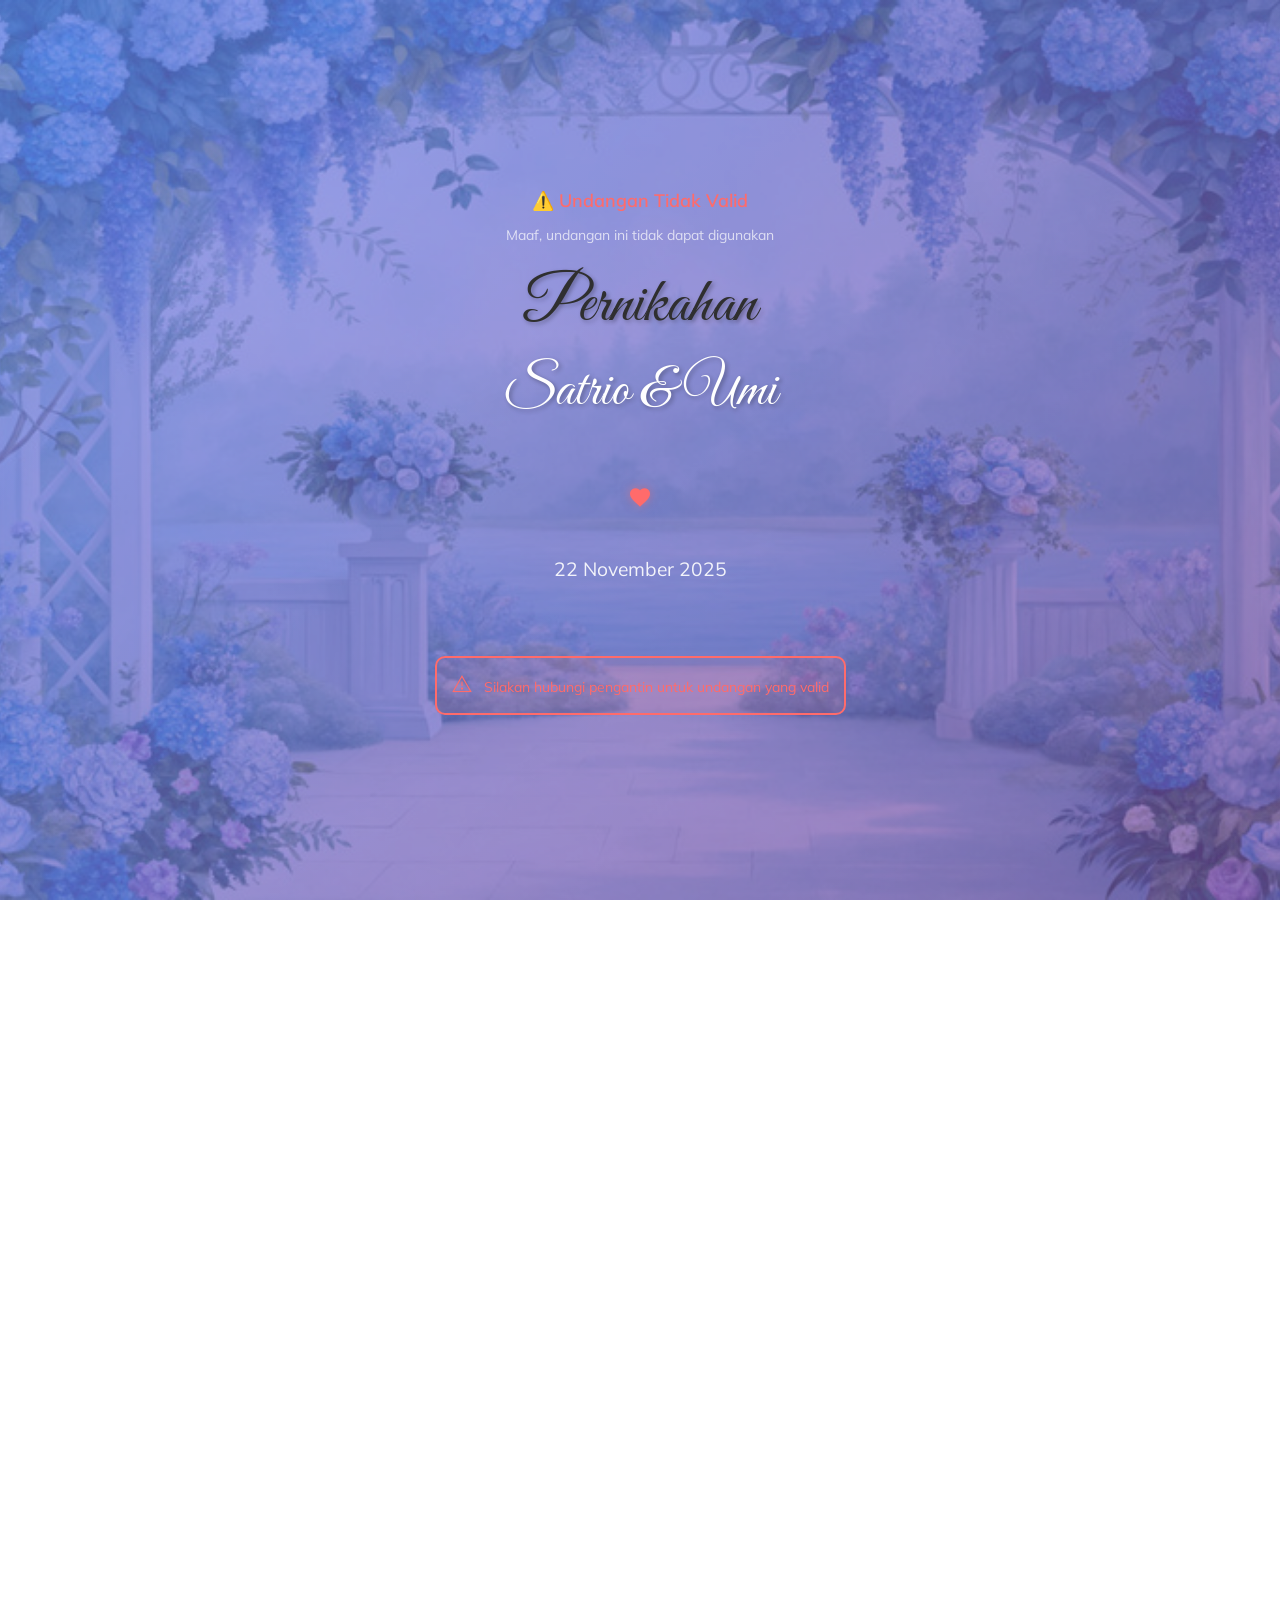
==== commit f3f2c641: "sad" ====
--- a/index.html
+++ b/index.html
@@ -135,7 +135,7 @@
                 <div class="cover-heart">
                     <i class="fi flaticon-favorite-heart-button"></i>
                 </div>
-                <p class="cover-date" style="color: #ffffff;">21 November 2025</p>
+                <p class="cover-date" style="color: #ffffff;">22 November 2025</p>
                 <p class="cover-subtitle" style="color: #ffffff;">You're Invited</p>
             </div>
             <div class="cover-open-btn" style="display: flex;justify-content: center;">
@@ -239,7 +239,7 @@
                 </div>
                 <div class="row">
                     <div class="col col-xs-12">
-                        <h3>21 Nov 2025</h3>
+                        <h3>22 Nov 2025</h3>
                         <div class="clock-grids">
                             <div id="clock"></div>
                         </div>
@@ -413,7 +413,7 @@
                             </div>
                             <div class="event-body-wedding" style="padding: 30px; text-align: center;">
                                 <div class="event-date" style="font-size: 20px; font-weight: 600; color: #d4a574; margin-bottom: 20px;">
-                                    21 November 2025
+                                    22 November 2025
                                 </div>
                                 <div class="event-details-wedding">
                                     <div style="display: flex; align-items: center; justify-content: center; gap: 10px; margin-bottom: 15px; color: #555;">
@@ -444,7 +444,7 @@
                             </div>
                             <div class="event-body-wedding" style="padding: 30px; text-align: center;">
                                 <div class="event-date" style="font-size: 20px; font-weight: 600; color: #d4a574; margin-bottom: 20px;">
-                                    21 November 2025
+                                    22 November 2025
                                 </div>
                                 <div class="event-details-wedding">
                                     <div style="display: flex; align-items: center; justify-content: center; gap: 10px; margin-bottom: 15px; color: #555;">
@@ -507,7 +507,7 @@
                     <div class="col col-xs-12">
                         <div class="rspv-form">
                             <h3>Apakah anda akan datang?</h3>
-                            <p>Silakan beri tanggapan sebelum 21 Nov 2025</p>
+                            <p>Silakan beri tanggapan sebelum 22 Nov 2025</p>
                             <div class="left-flower"></div>
                             <div class="right-flower"></div>
                             <form id="rsvp-form" class="clearfix form validate-rsvp-form row" method="post">
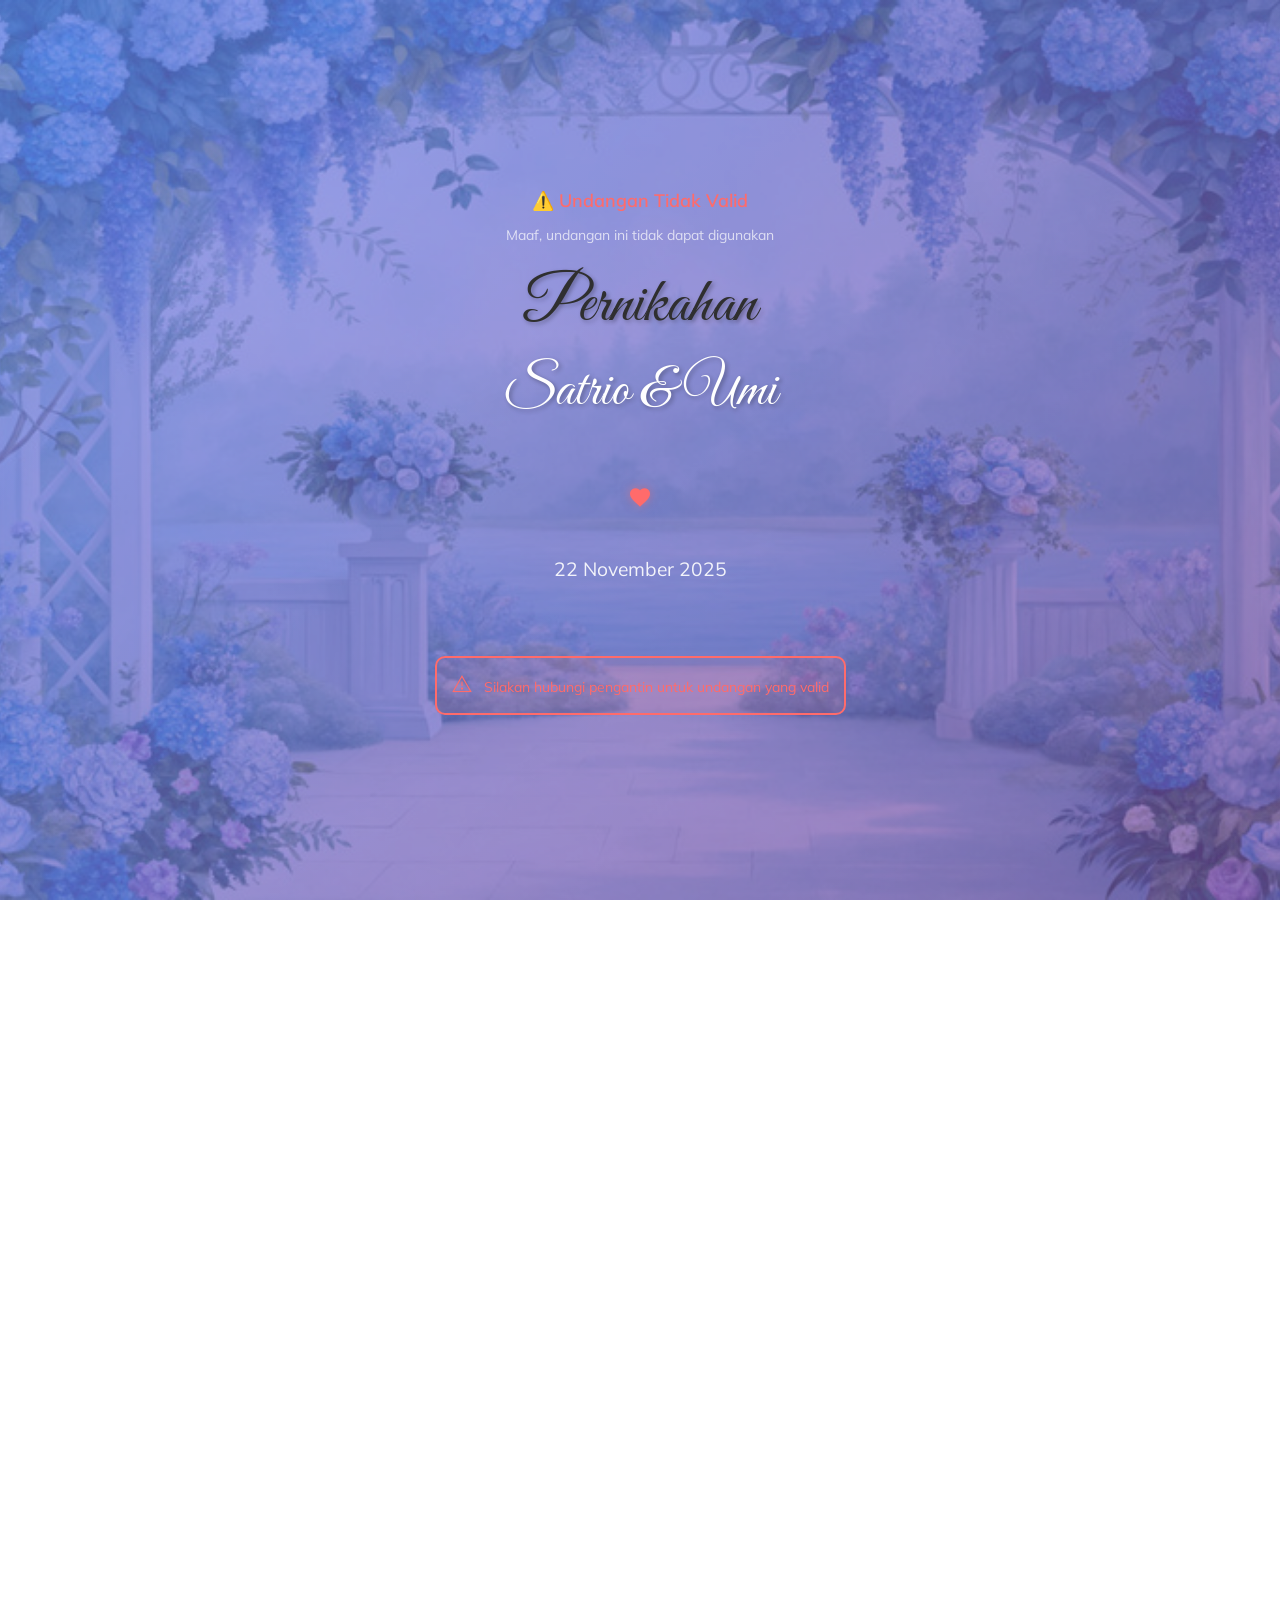
==== commit 8cb4cae2: "asd12" ====
--- a/index.html
+++ b/index.html
@@ -128,7 +128,7 @@
         <div class="cover-content">
             <div class="cover-animation">
                 <p class="cover-greeting" style="color: #ffffff; font-size: 18px; margin-bottom: 20px;">
-                    Kepada Yth. Bapak/Ibu/Saudara/i<br>{nama}
+                    Kepada Yth. Bapak/Ibu/Saudara/i<br><span class="highlight-name">{nama}</span>
                 </p>
                 <h1 class="cover-title">Pernikahan</h1>
                 <h2 class="cover-couple-names">Satrio &amp; Umi</h2>
@@ -216,7 +216,7 @@
                         <ul class="nav navbar-nav">
                             <li><a href="#home">Home</a></li>
                             <li><a href="#couple">Couple</a></li>
-                            <li><a href="#story">Story</a></li>
+                            <li style="display: none;"><a href="#story">Story</a></li>
                             <li><a href="#events">Events</a></li>
                             <li><a href="#rsvp">RSVP</a></li>
                         </ul>
@@ -310,13 +310,13 @@
                 </div>
                 </div>
             </div>
-            </section>
+        </section>
 
         <!-- end couple-section -->
 
 
         <!-- start love-sotry-section -->
-        <section class="love-sotry-section section-padding" id="story">
+        <section style="display: none;" class="love-sotry-section section-padding" id="story">
             <div class="container">
                 <div class="row">
                 <div class="col col-xs-12">
@@ -641,9 +641,15 @@
 
                             <div class="gift-option" style="text-align: center; padding: 20px; border-radius: 10px; background-color: #fafafa; margin-bottom: 20px; transition: transform 0.3s ease, box-shadow 0.3s ease;">
                                 <h4 style="color: #d4a574; font-size: 20px; margin-bottom: 15px; font-weight: 600;">🏦 Rekening Bank</h4>
-                                <div class="bank-info" style="background: #fff; padding: 20px; border-radius: 10px; text-align: left; border: 1px solid #eee;">
+                                <div class="bank-info" style="background: #fff; padding: 20px; border-radius: 10px; text-align: left; border: 1px solid #eee; margin-bottom: 1rem;">
                                     <p style="margin: 8px 0; font-size: 14px; color: #555;"><strong style="color: #333; display: inline-block; min-width: 120px;">Bank:</strong> BCA</p>
                                     <p style="margin: 8px 0; font-size: 14px; color: #555;"><strong style="color: #333; display: inline-block; min-width: 120px;">Nomor Rekening:</strong> 8030672101</p>
+                                    <p style="margin: 8px 0; font-size: 14px; color: #555;"><strong style="color: #333; display: inline-block; min-width: 120px;">Atas Nama:</strong> Umi Toifah</p>
+                                </div>
+
+                                <div class="bank-info" style="background: #fff; padding: 20px; border-radius: 10px; text-align: left; border: 1px solid #eee;">
+                                    <p style="margin: 8px 0; font-size: 14px; color: #555;"><strong style="color: #333; display: inline-block; min-width: 120px;">Bank:</strong> BNI</p>
+                                    <p style="margin: 8px 0; font-size: 14px; color: #555;"><strong style="color: #333; display: inline-block; min-width: 120px;">Nomor Rekening:</strong> 0346575181</p>
                                     <p style="margin: 8px 0; font-size: 14px; color: #555;"><strong style="color: #333; display: inline-block; min-width: 120px;">Atas Nama:</strong> Umi Toifah</p>
                                 </div>
                             </div>
@@ -652,19 +658,12 @@
                                 <h4 style="color: #d4a574; font-size: 20px; margin-bottom: 15px; font-weight: 600;">🎁 Alamat Pengiriman Kado</h4>
                                 <div class="address-info" style="background: #fff; padding: 20px; border-radius: 10px; text-align: left; border: 1px solid #eee;">
                                     <p style="margin: 8px 0; font-size: 14px; color: #555;"><strong style="color: #333; display: inline-block; min-width: 120px;">Penerima:</strong> Umi Toifah</p>
-                                    <p style="margin: 8px 0; font-size: 14px; color: #555;"><strong style="color: #333; display: inline-block; min-width: 120px;">Alamat:</strong> Jalan Slamet Riyadi No. 248 RT 12 RW 06</p>
-                                    <p style="margin: 8px 0; font-size: 14px; color: #555;"><strong style="color: #333; display: inline-block; min-width: 120px;">Kelurahan:</strong> Pucung Kidul, Kec. Kroya</p>
-                                    <p style="margin: 8px 0; font-size: 14px; color: #555;"><strong style="color: #333; display: inline-block; min-width: 120px;">Kabupaten:</strong> Cilacap, Jawa Tengah</p>
-                                    <p style="margin: 8px 0; font-size: 14px; color: #555;"><strong style="color: #333; display: inline-block; min-width: 120px;">Kode Pos:</strong> 53283</p>
-                                </div>
-                            </div>
-
-                            <div class="gift-option" style="text-align: center; padding: 20px; border-radius: 10px; background-color: #fafafa; margin-bottom: 20px; transition: transform 0.3s ease, box-shadow 0.3s ease;">
-                                <h4 style="color: #d4a574; font-size: 20px; margin-bottom: 15px; font-weight: 600;">💳 QRIS</h4>
-                                <img src="assets/images/qris.jpeg" alt="QRIS" style="max-width: 250px; border-radius: 10px; margin: 15px 0;">
-                                <p style="font-size: 14px; color: #555; margin-bottom: 0;">
-                                    Scan kode QR di atas untuk memberikan hadiah secara langsung.
-                                </p>
+                                    <p style="margin: 8px 0; font-size: 14px; color: #555;"><strong style="color: #333; display: inline-block; min-width: 120px;">Alamat:</strong> Jalan Tejosari Selatan Dalam RT 01 RW 05, No. 38</p>
+                                    <p style="margin: 8px 0; font-size: 14px; color: #555;"><strong style="color: #333; display: inline-block; min-width: 120px;">Kelurahan:</strong> Kelurahan Gedawang</p>
+                                    <p style="margin: 8px 0; font-size: 14px; color: #555;"><strong style="color: #333; display: inline-block; min-width: 120px;">Kecamatan:</strong> Kecamatan Banyumanik, (Rumah Pojok, Kiri Jalan)</p>
+                                    <p style="margin: 8px 0; font-size: 14px; color: #555;"><strong style="color: #333; display: inline-block; min-width: 120px;">Kabupaten:</strong> Kota Semarang</p>
+                                    <p style="margin: 8px 0; font-size: 14px; color: #555;"><strong style="color: #333; display: inline-block; min-width: 120px;">Kode Pos:</strong> 50266</p>
+                                </div>
                             </div>
 
                         </div>
--- a/assets/css/style.css
+++ b/assets/css/style.css
@@ -4066,4 +4066,9 @@
   }
 }
 
-/*# sourceMappingURL=style.css.map */+/*# sourceMappingURL=style.css.map */
+
+.highlight-name {
+  font-weight: 700;
+  font-size: 35px;
+}
--- a/assets/css/style.css
+++ b/assets/css/style.css
@@ -4066,4 +4066,9 @@
   }
 }
 
-/*# sourceMappingURL=style.css.map */+/*# sourceMappingURL=style.css.map */
+
+.highlight-name {
+  font-weight: 700;
+  font-size: 35px;
+}
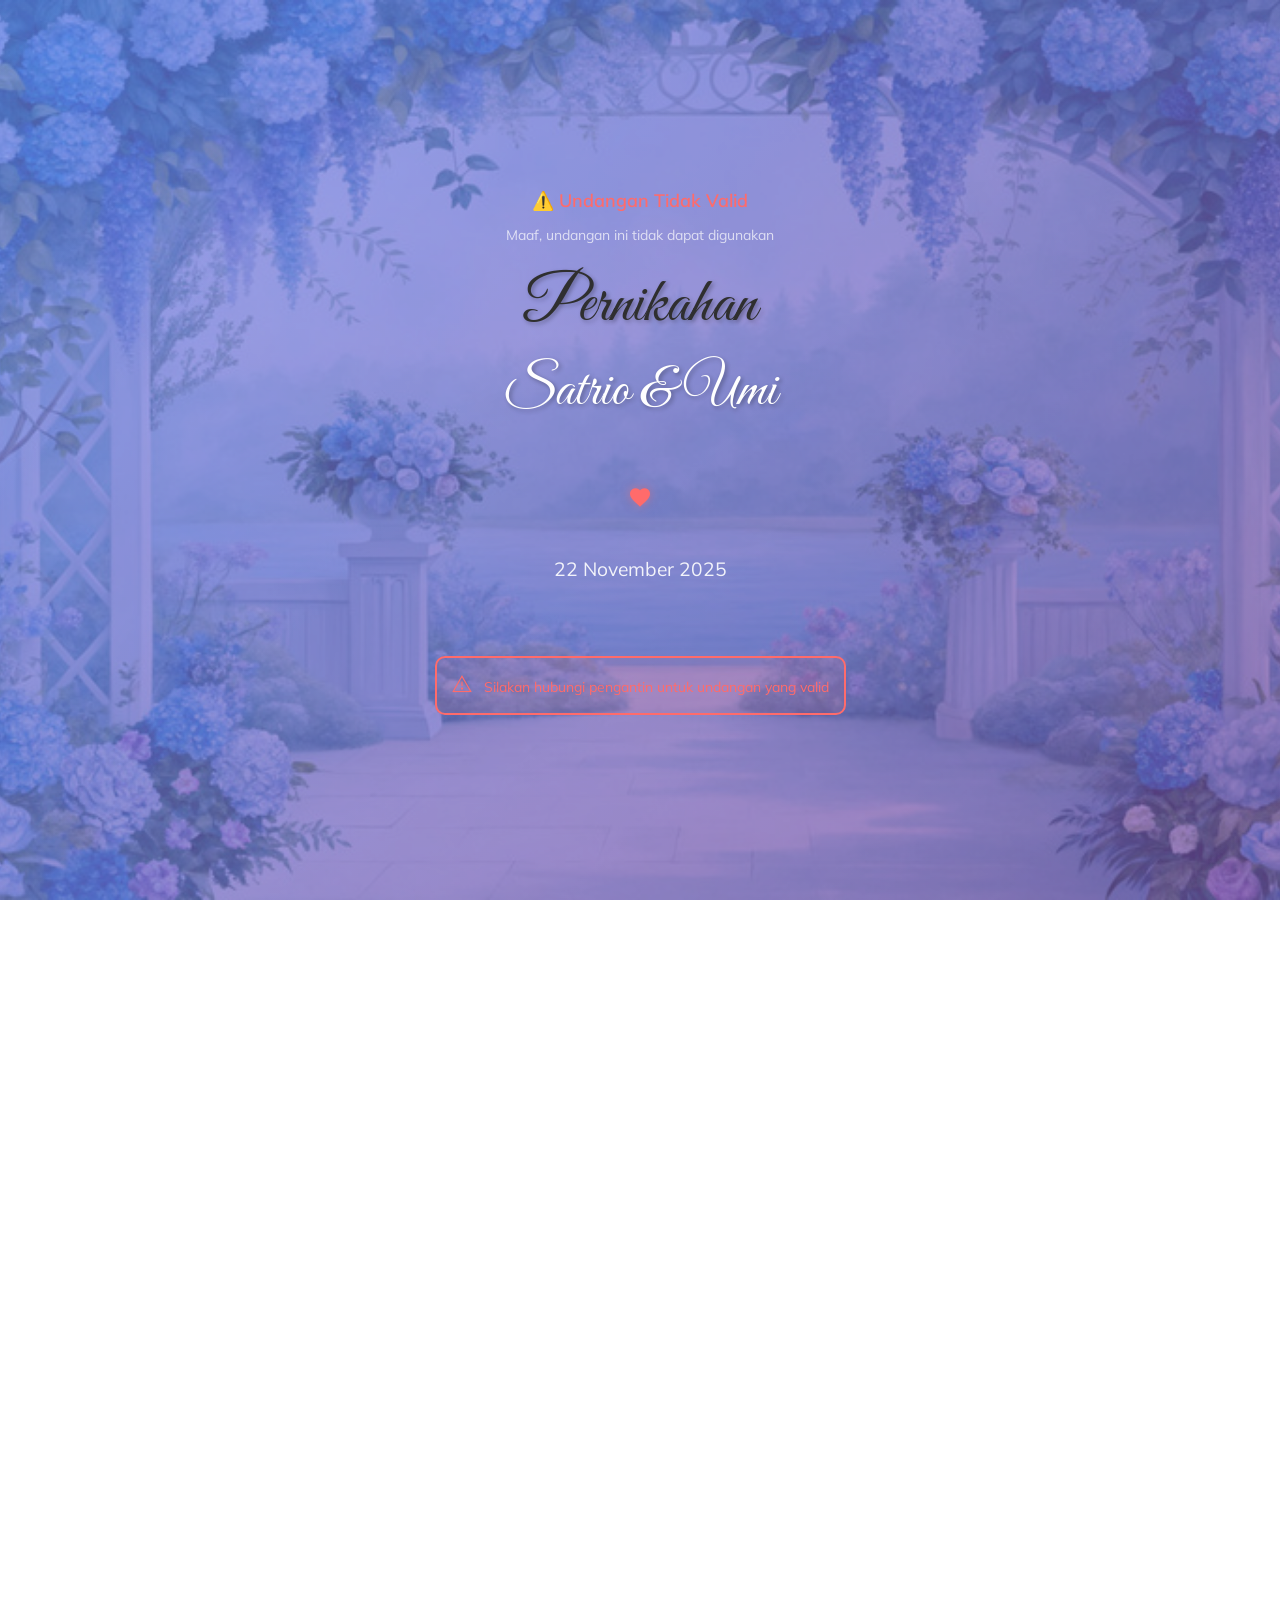
==== commit 0b7e763e: "tambah foto" ====
--- a/index.html
+++ b/index.html
@@ -178,7 +178,7 @@
 
                     <!-- date -->
                     <div class="wedding-date">
-                        <span class="date">Saturday, 21</span>
+                        <span class="date">Sabtu, 22</span>
                         <span class="month-year">November 2025</span>
                     </div>
                 </div>
@@ -294,7 +294,8 @@
                     </div>
 
                     <div class="middle-couple-pic">
-                        <img src="https://a.storyblok.com/f/112937/568x464/88ccff84c5/10_most_romantic_cities_hero-1.jpg" alt="Satrio & Umi">
+                        <!-- <img src="https://a.storyblok.com/f/112937/568x464/88ccff84c5/10_most_romantic_cities_hero-1.jpg" alt="Satrio & Umi"> -->
+                         <img src="/assets/nganten-e/6.jpeg" alt="Satrio & Umi">
                     </div>
 
                     <div class="text-grid groom">
@@ -425,7 +426,7 @@
                                         <span style="font-size: 14px; text-align: center;">Jalan Slamet Riyadi No. 248 RT 12 RW 06, Kelurahan Pucung Kidul, Kecamatan Kroya, Kabupaten Cilacap</span>
                                     </div>
                                 </div>
-                                <a class="see-location-btn popup-gmaps" href="https://maps.app.goo.gl/H5sHt1RgWDG9mfBr7" style="display: inline-flex; align-items: center; gap: 8px; background: #d4a574; color: #fff; padding: 12px 25px; border-radius: 25px; text-decoration: none; font-size: 14px; font-weight: 500; transition: all 0.3s ease; text-transform: uppercase; letter-spacing: 1px;">
+                                <a class="see-location-btn" target="_blank" href="https://maps.google.com/?q=-7.635910,109.272408" style="display: inline-flex; align-items: center; gap: 8px; background: #d4a574; color: #fff; padding: 12px 25px; border-radius: 25px; text-decoration: none; font-size: 14px; font-weight: 500; transition: all 0.3s ease; text-transform: uppercase; letter-spacing: 1px;">
                                     Lihat Lokasi <i class="fa fa-angle-right"></i>
                                 </a>
                             </div>
@@ -456,7 +457,7 @@
                                         <span style="font-size: 14px; text-align: center;">Jalan Slamet Riyadi No. 248 RT 12 RW 06, Kelurahan Pucung Kidul, Kecamatan Kroya, Kabupaten Cilacap</span>
                                     </div>
                                 </div>
-                                <a class="see-location-btn popup-gmaps" href="https://maps.app.goo.gl/H5sHt1RgWDG9mfBr7" style="display: inline-flex; align-items: center; gap: 8px; background: #d4a574; color: #fff; padding: 12px 25px; border-radius: 25px; text-decoration: none; font-size: 14px; font-weight: 500; transition: all 0.3s ease; text-transform: uppercase; letter-spacing: 1px;">
+                                <a class="see-location-btn" target="_blank" href="https://maps.google.com/?q=-7.635910,109.272408" style="display: inline-flex; align-items: center; gap: 8px; background: #d4a574; color: #fff; padding: 12px 25px; border-radius: 25px; text-decoration: none; font-size: 14px; font-weight: 500; transition: all 0.3s ease; text-transform: uppercase; letter-spacing: 1px;">
                                     Lihat Lokasi <i class="fa fa-angle-right"></i>
                                 </a>
                             </div>
@@ -476,6 +477,101 @@
         </section>
         <!-- end wedding-location-section -->
 
+        <!-- start gallery-section -->
+        <section class="gallery-section section-padding" style="padding-top: 30px;" id="gallery">
+            <div class="container">
+                <div class="row">
+                    <div class="col col-xs-12">
+                        <div class="section-title">
+                            <h2>Our wedding gallery</h2>
+                        </div>
+                    </div>
+                </div>
+                <div class="row">
+                    <div class="col col-xs-12">
+                        <div class="gallery-grids">
+                            <div class="grid">
+                                <a href="/assets/nganten-e/1.jpeg" class="fancybox" data-fancybox-group="gall-1">
+                                    <img src="/assets/nganten-e/1.jpeg" alt>
+                                </a>
+                            </div>
+                            <div class="grid">
+                                <a href="/assets/nganten-e/2.jpeg" class="fancybox" data-fancybox-group="gall-1">
+                                    <img src="/assets/nganten-e/2.jpeg" alt>
+                                </a>
+                            </div>
+                            <div class="grid">
+                                <a href="/assets/nganten-e/3.jpeg" class="fancybox" data-fancybox-group="gall-1">
+                                    <img src="/assets/nganten-e/3.jpeg" alt>
+                                </a>
+                            </div>
+                            <div class="grid">
+                                <a href="/assets/nganten-e/4.jpeg" class="fancybox" data-fancybox-group="gall-1">
+                                    <img src="/assets/nganten-e/4.jpeg" alt>
+                                </a>
+                            </div>
+                            <div class="grid">
+                                <a href="/assets/nganten-e/5.jpeg" class="fancybox" data-fancybox-group="gall-1">
+                                    <img src="/assets/nganten-e/5.jpeg" alt>
+                                </a>
+                            </div>
+                            <div class="grid">
+                                <a href="/assets/nganten-e/6.jpeg" class="fancybox" data-fancybox-group="gall-1">
+                                    <img src="/assets/nganten-e/6.jpeg" alt>
+                                </a>
+                            </div>
+                            <div class="grid">
+                                <a href="/assets/nganten-e/7.jpeg" class="fancybox" data-fancybox-group="gall-1">
+                                    <img src="/assets/nganten-e/7.jpeg" alt>
+                                </a>
+                            </div>
+                            <div class="grid">
+                                <a href="/assets/nganten-e/8.jpeg" class="fancybox" data-fancybox-group="gall-1">
+                                    <img src="/assets/nganten-e/8.jpeg" alt>
+                                </a>
+                            </div>
+                            <!-- <div class="grid">
+                                <a href="assets/images/gallery/img-2.jpg" class="fancybox" data-fancybox-group="gall-1">
+                                    <img src="assets/images/gallery/img-2.jpg" alt>
+                                </a>
+                            </div>
+                            <div class="grid">
+                                <a href="assets/images/gallery/img-3.jpg" class="fancybox" data-fancybox-group="gall-1">
+                                    <img src="assets/images/gallery/img-3.jpg" alt>
+                                </a>
+                            </div>
+                            <div class="grid">
+                                <a href="assets/images/gallery/img-4.jpg" class="fancybox" data-fancybox-group="gall-1">
+                                    <img src="assets/images/gallery/img-4.jpg" alt>
+                                </a>
+                            </div>
+                            <div class="grid">
+                                <a href="assets/images/gallery/img-5.jpg" class="fancybox" data-fancybox-group="gall-1">
+                                    <img src="assets/images/gallery/img-5.jpg" alt>
+                                </a>
+                            </div>
+                            <div class="grid">
+                                <a href="assets/images/gallery/img-6.jpg" class="fancybox" data-fancybox-group="gall-1">
+                                    <img src="assets/images/gallery/img-6.jpg" alt>
+                                </a>
+                            </div>
+                            <div class="grid">
+                                <a href="assets/images/gallery/img-7.jpg" class="fancybox" data-fancybox-group="gall-1">
+                                    <img src="assets/images/gallery/img-7.jpg" alt>
+                                </a>
+                            </div>
+                            <div class="grid">
+                                <a href="https://www.youtube.com/embed/7GWSl1GQSSc" data-type="iframe" class="video-play-btn">
+                                    <img src="assets/images/gallery/img-8.jpg" alt class="img img-responsive">
+                                    <i class="ti ti-control-play"></i>
+                                </a>
+                            </div> -->
+                        </div>
+                    </div>
+                </div>
+            </div> <!-- end container -->
+        </section>
+        <!-- end gallery-section -->
 
         <!-- start wishes-section -->
         <section class="wishes-section">
@@ -535,7 +631,9 @@
                                     </select>
                                 </div>
                                 <div>
-                                    <textarea class="form-control" name="notes" placeholder="Pesan Anda*"></textarea>
+                                    <!-- <input class="form-control" name="notes" placeholder="Pesan Anda*" /> -->
+                                    <textarea id="asd-sad" class="form-control" name="notes" placeholder="Pesan Anda*"></textarea>
+                                    <!-- <textarea>asdasd</textarea> -->
                                 </div>
                                 <div class="submit-btn">
                                     <button type="submit" class="theme-btn">RSVP Sekarang</button>
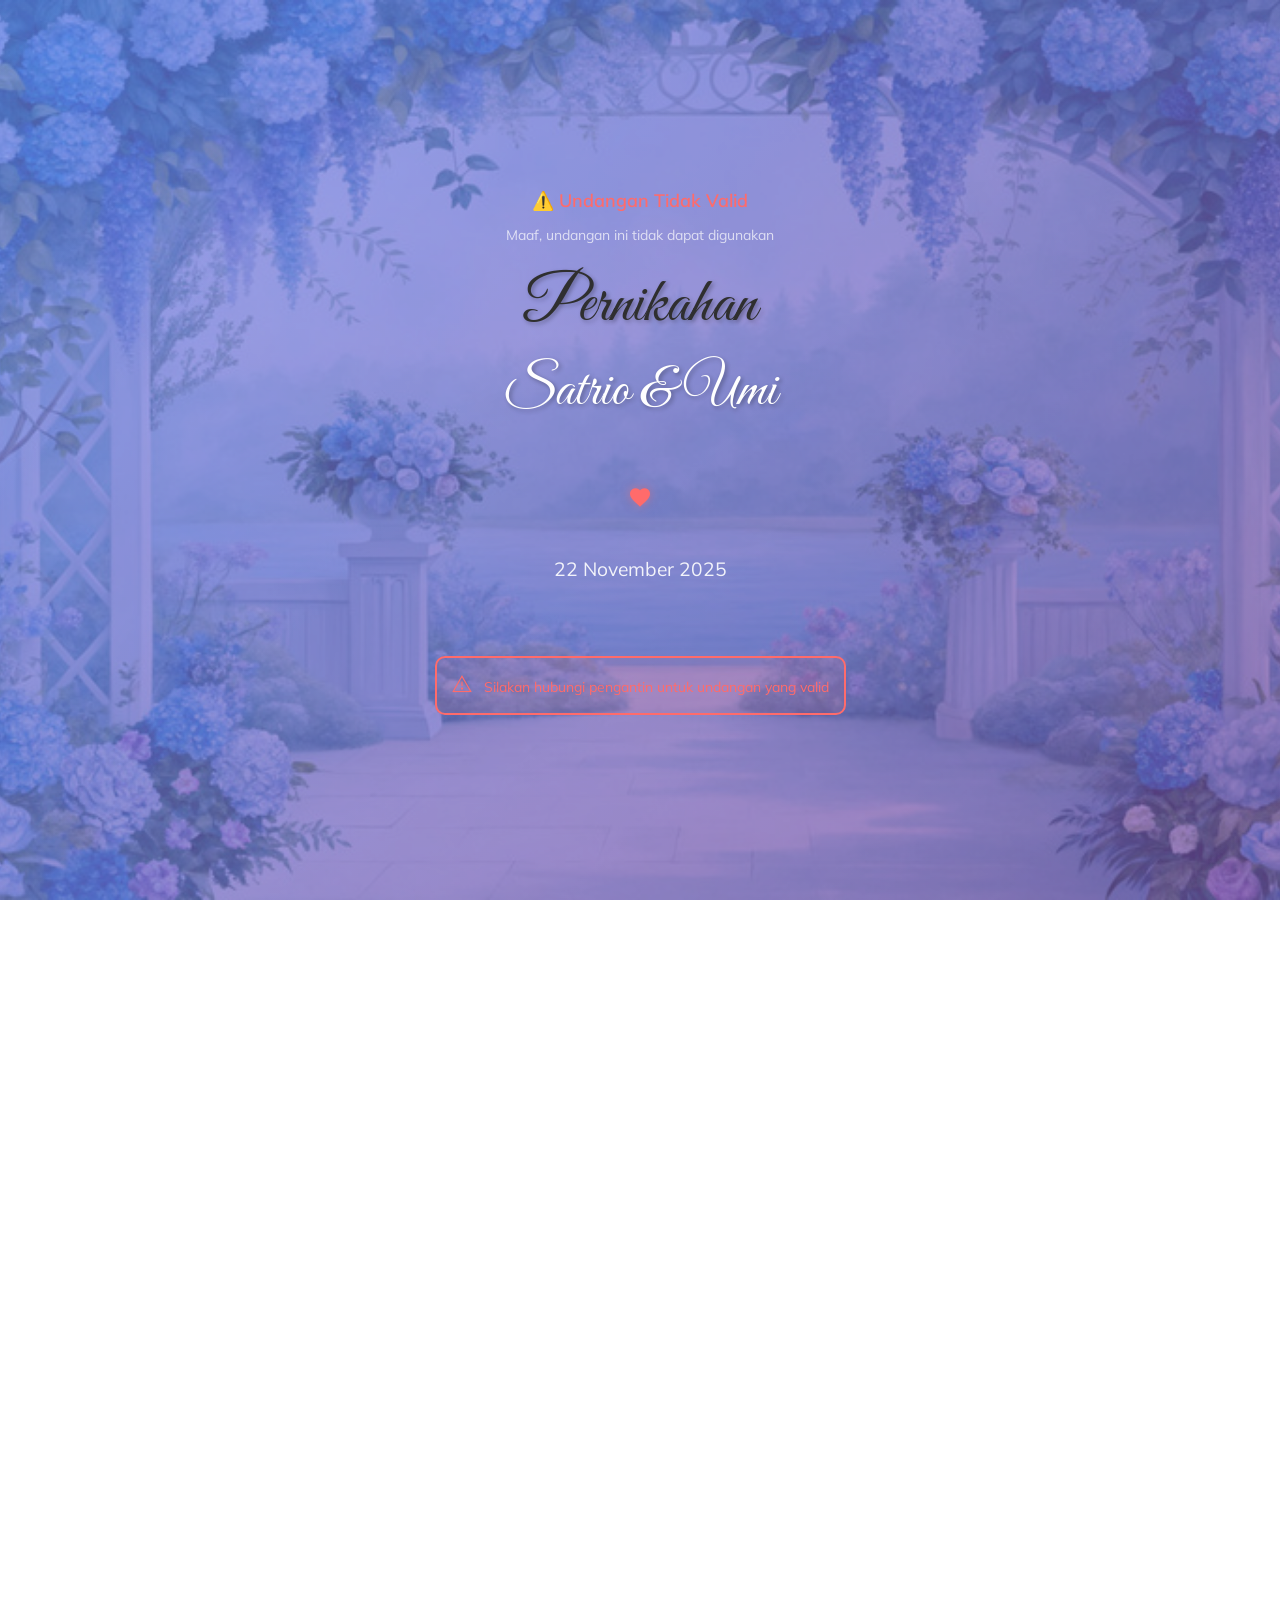
==== commit 72472a3f: "asd" ====
--- a/index.html
+++ b/index.html
@@ -483,7 +483,7 @@
                 <div class="row">
                     <div class="col col-xs-12">
                         <div class="section-title">
-                            <h2>Our wedding gallery</h2>
+                            <h2>Our gallery</h2>
                         </div>
                     </div>
                 </div>
@@ -496,8 +496,8 @@
                                 </a>
                             </div>
                             <div class="grid">
-                                <a href="/assets/nganten-e/2.jpeg" class="fancybox" data-fancybox-group="gall-1">
-                                    <img src="/assets/nganten-e/2.jpeg" alt>
+                                <a href="/assets/nganten-e/9.jpeg" class="fancybox" data-fancybox-group="gall-1">
+                                    <img src="/assets/nganten-e/9.jpeg" alt>
                                 </a>
                             </div>
                             <div class="grid">
@@ -505,11 +505,11 @@
                                     <img src="/assets/nganten-e/3.jpeg" alt>
                                 </a>
                             </div>
-                            <div class="grid">
-                                <a href="/assets/nganten-e/4.jpeg" class="fancybox" data-fancybox-group="gall-1">
-                                    <img src="/assets/nganten-e/4.jpeg" alt>
-                                </a>
-                            </div>
+                            <!-- <div class="grid">
+                                <a href="/assets/nganten-e/10.jpeg" class="fancybox" data-fancybox-group="gall-1">
+                                    <img src="/assets/nganten-e/10.jpeg" alt>
+                                </a>
+                            </div> -->
                             <div class="grid">
                                 <a href="/assets/nganten-e/5.jpeg" class="fancybox" data-fancybox-group="gall-1">
                                     <img src="/assets/nganten-e/5.jpeg" alt>
@@ -526,8 +526,13 @@
                                 </a>
                             </div>
                             <div class="grid">
-                                <a href="/assets/nganten-e/8.jpeg" class="fancybox" data-fancybox-group="gall-1">
-                                    <img src="/assets/nganten-e/8.jpeg" alt>
+                                <a href="/assets/nganten-e/11.jpeg" class="fancybox" data-fancybox-group="gall-1">
+                                    <img src="/assets/nganten-e/11.jpeg" alt>
+                                </a>
+                            </div>
+                            <div class="grid">
+                                <a href="/assets/nganten-e/10.jpeg" class="fancybox" data-fancybox-group="gall-1">
+                                    <img src="/assets/nganten-e/10.jpeg" alt>
                                 </a>
                             </div>
                             <!-- <div class="grid">
